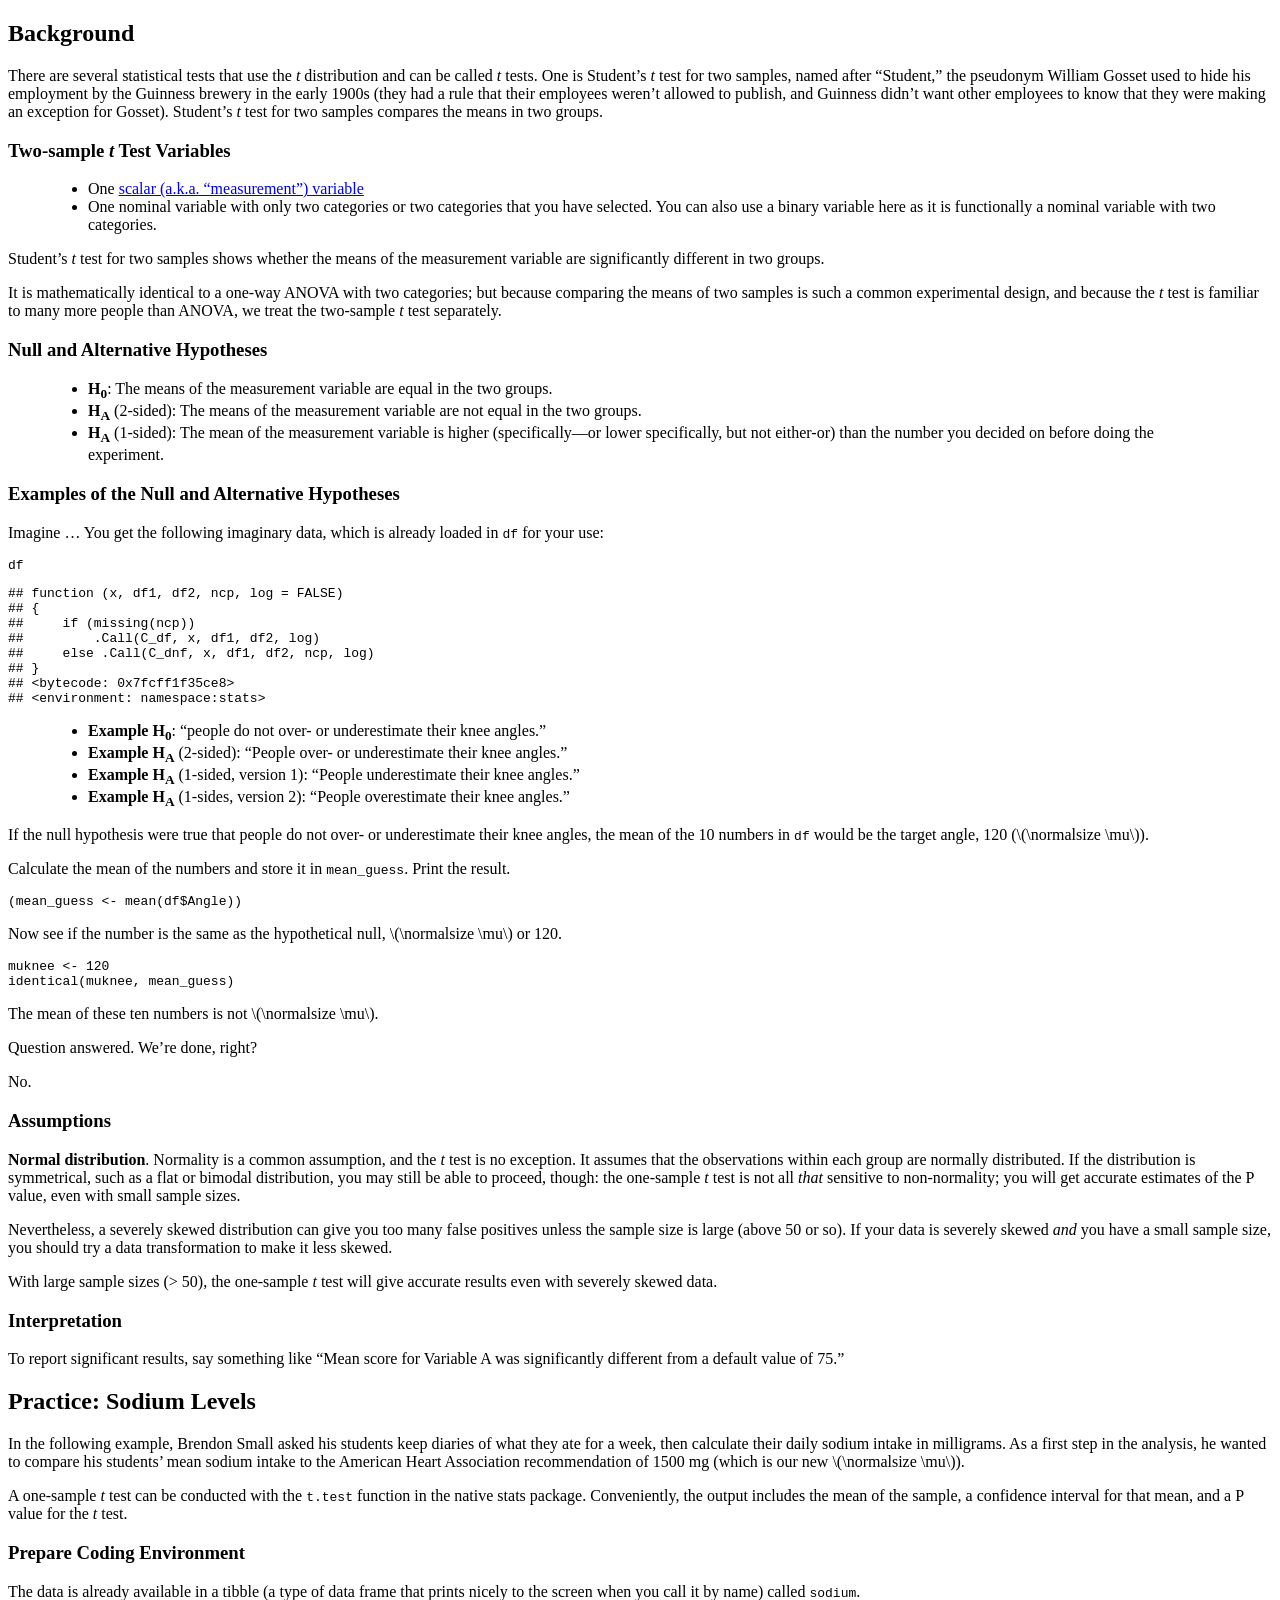
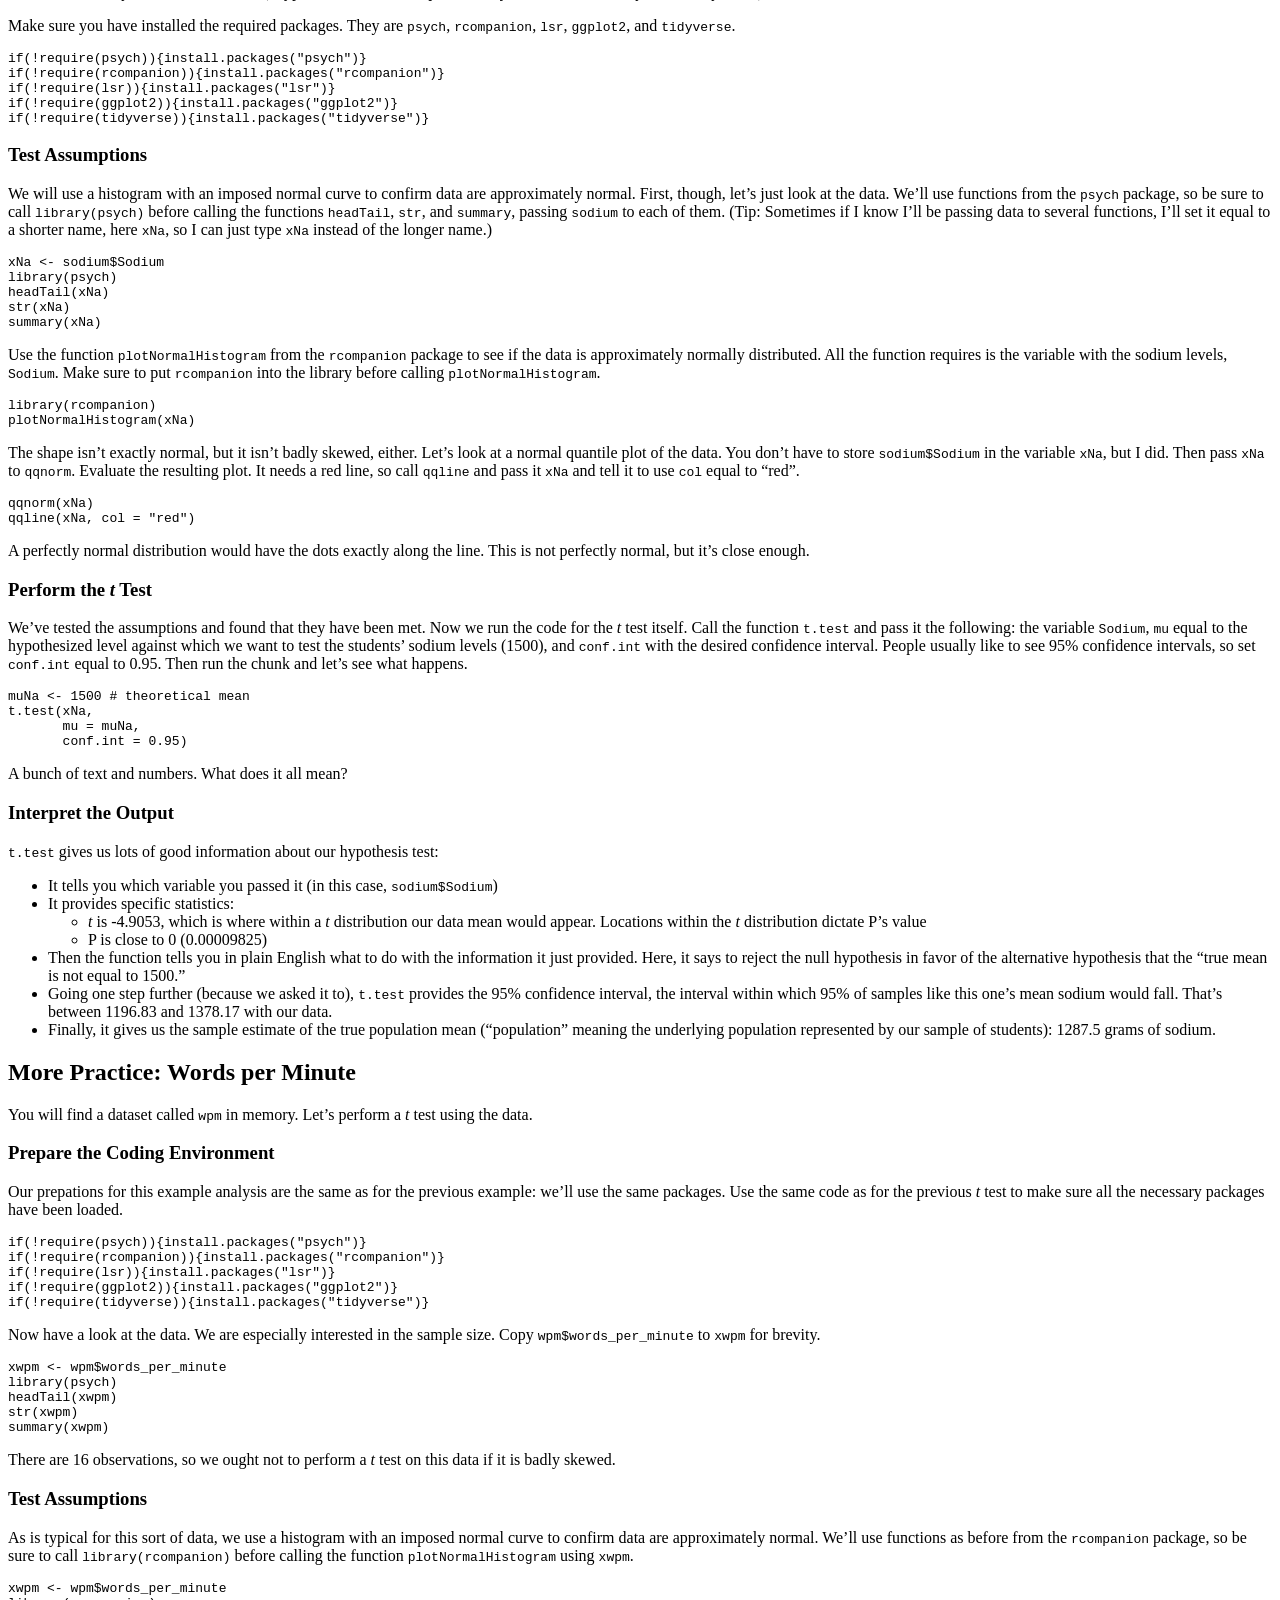
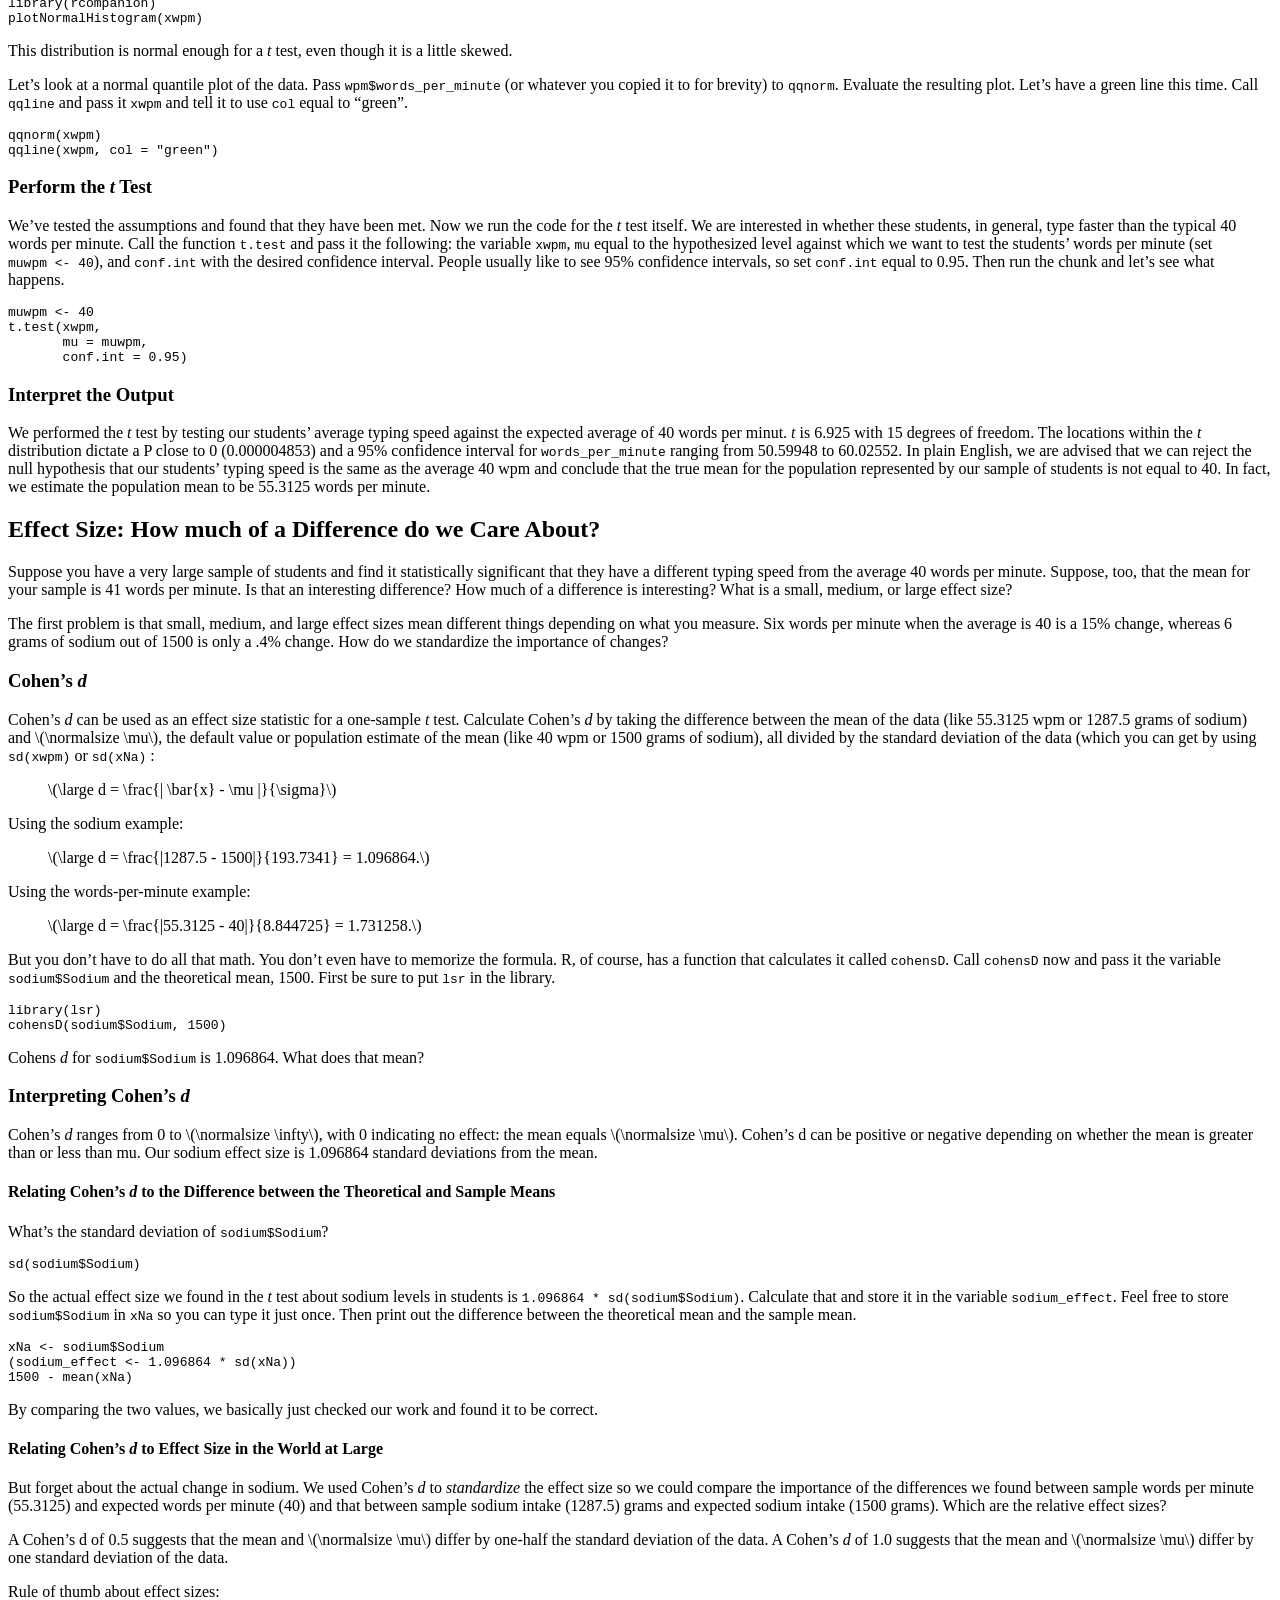
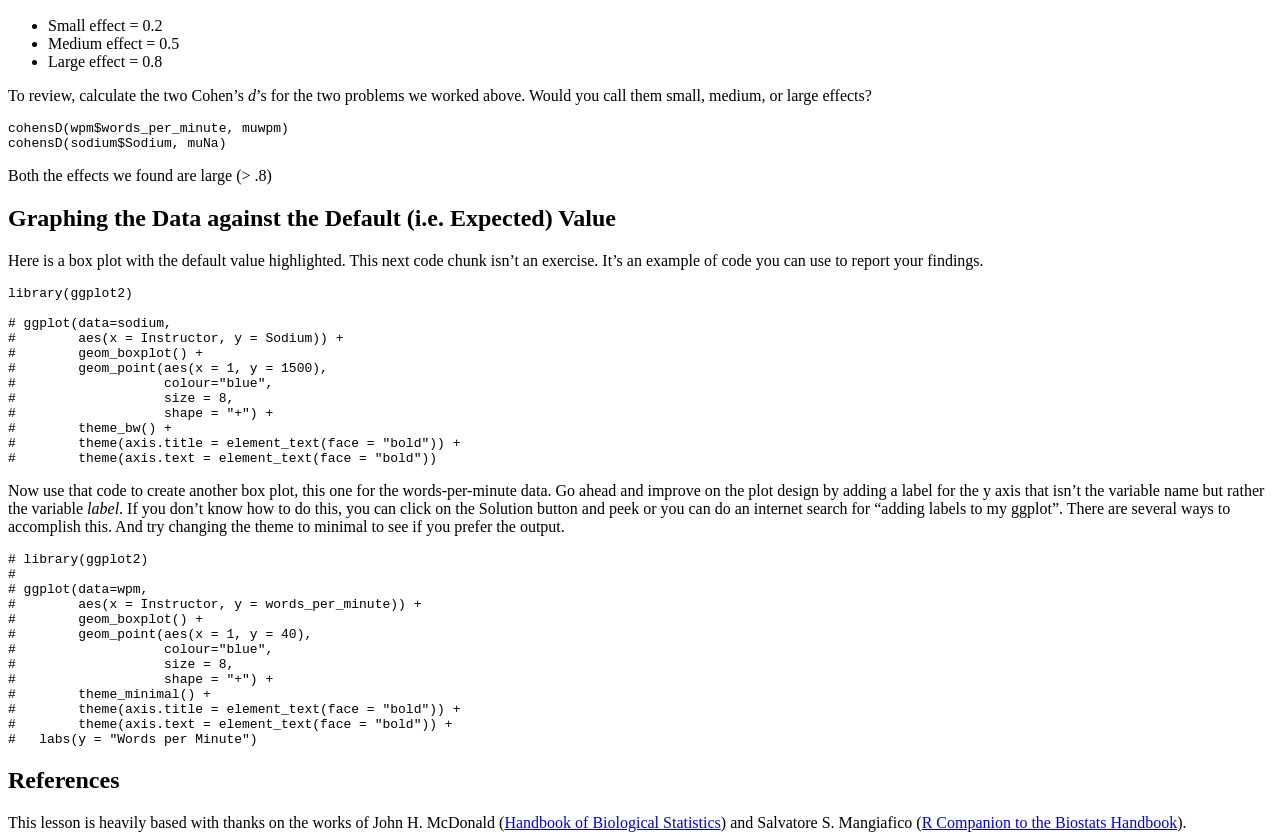
==== Lessons/two-sample-t-test.html @ 2b359668 "Add files via upload Snapshot as of 2019-10-01" ====
<!DOCTYPE html>

<html xmlns="http://www.w3.org/1999/xhtml">

<head>

<meta charset="utf-8">
<meta http-equiv="Content-Type" content="text/html; charset=utf-8" />
<meta name="generator" content="pandoc" />



<meta name="progressive" content="false" />
<meta name="allow-skip" content="false" />

<title>Two-Sample t Test</title>


<!-- highlightjs -->
<style type="text/css">code{white-space: pre;}</style>
<style type="text/css">
  pre:not([class]) {
    background-color: white;
  }
</style>
<script type="text/javascript">
if (window.hljs && document.readyState && document.readyState === "complete") {
   window.setTimeout(function() {
      hljs.initHighlighting();
   }, 0);
}
</script>



</head>

<body>



<div class="pageContent band">
<div class="bandContent page">

<div class="topics">

<div id="section-background" class="section level2">
<h2>Background</h2>
<p>There are several statistical tests that use the <em>t</em> distribution and can be called <em>t</em> tests. One is Student’s <em>t</em> test for two samples, named after “Student,” the pseudonym William Gosset used to hide his employment by the Guinness brewery in the early 1900s (they had a rule that their employees weren’t allowed to publish, and Guinness didn’t want other employees to know that they were making an exception for Gosset). Student’s <em>t</em> test for two samples compares the means in two groups.</p>

<div id="htmlwidget-868b4225c9f80cd45cb2" style="width:100%;height:auto;", class = "quiz html-widget">
<div class="panel panel-default">
<div class="panel-body quizArea">
</div>
</div>
</div>

<script type="application/json" data-for="htmlwidget-868b4225c9f80cd45cb2">{"x":{"question":"What might have been one of Student&#39;s favorite pasttimes?","answers":[{"option":"Drinking beer","correct":true,"message":null},{"option":"Working as a hairdresser","correct":false,"message":null},{"option":"Flying to Jupiter&#39;s moons","correct":false,"message":null},{"option":"Going to school full time","correct":false,"message":null}],"label":"aa","skipStartButton":true,"perQuestionResponseAnswers":true,"perQuestionResponseMessaging":true,"preventUnanswered":true,"displayQuestionCount":false,"displayQuestionNumber":false,"disableRanking":true,"nextQuestionText":"","checkAnswerText":"Submit Answer","allowRetry":false,"randomSortAnswers":false,"json":{"info":{"name":"","main":""},"questions":[{"q":"What might have been one of Student&#39;s favorite pasttimes?","a":[{"option":"Drinking beer","correct":true,"message":null},{"option":"Working as a hairdresser","correct":false,"message":null},{"option":"Flying to Jupiter&#39;s moons","correct":false,"message":null},{"option":"Going to school full time","correct":false,"message":null}],"correct":"Correct!","incorrect":"Incorrect."}]}},"evals":[],"jsHooks":[]}</script>
<div id="section-two-sample-t-test-variables" class="section level3">
<h3>Two-sample <em>t</em> Test Variables</h3>
<blockquote>
<ul>
<li>One <a href="http://www.biostathandbook.com/variabletypes.html#nominal">scalar (a.k.a. “measurement”) variable</a><br />
</li>
<li>One nominal variable with only two categories or two categories that you have selected. You can also use a binary variable here as it is functionally a nominal variable with two categories.</li>
</ul>
</blockquote>
<p>Student’s <em>t</em> test for two samples shows whether the means of the measurement variable are significantly different in two groups.</p>
<p>It is mathematically identical to a one-way ANOVA with two categories; but because comparing the means of two samples is such a common experimental design, and because the <em>t</em> test is familiar to many more people than ANOVA, we treat the two-sample <em>t</em> test separately.</p>

<div id="htmlwidget-382583c0ff9b316c74a6" style="width:100%;height:auto;", class = "quiz html-widget">
<div class="panel panel-default">
<div class="panel-body quizArea">
</div>
</div>
</div>

<script type="application/json" data-for="htmlwidget-382583c0ff9b316c74a6">{"x":{"question":"What other test does the two-sample <em>t<\/em> test NOT resemble?","answers":[{"option":"a one-sample <em>t<\/em> test","correct":false,"message":null},{"option":"a one-way ANOVA with only two categories","correct":false,"message":null},{"option":"a paired <em>t<\/em> test","correct":false,"message":null},{"option":"a linear regression model","correct":false,"message":null}],"label":"a","skipStartButton":true,"perQuestionResponseAnswers":true,"perQuestionResponseMessaging":true,"preventUnanswered":true,"displayQuestionCount":false,"displayQuestionNumber":false,"disableRanking":true,"nextQuestionText":"","checkAnswerText":"Submit Answer","allowRetry":false,"randomSortAnswers":false,"json":{"info":{"name":"","main":""},"questions":[{"q":"What other test does the two-sample <em>t<\/em> test NOT resemble?","a":[{"option":"a one-sample <em>t<\/em> test","correct":false,"message":null},{"option":"a one-way ANOVA with only two categories","correct":false,"message":null},{"option":"a paired <em>t<\/em> test","correct":false,"message":null},{"option":"a linear regression model","correct":false,"message":null}],"correct":"Correct!","incorrect":"Incorrect."}]}},"evals":[],"jsHooks":[]}</script>
</div>
<div id="section-null-and-alternative-hypotheses" class="section level3">
<h3>Null and Alternative Hypotheses</h3>
<blockquote>
<ul>
<li><strong>H<sub>0</sub></strong>: The means of the measurement variable are equal in the two groups.<br />
</li>
<li><strong>H<sub>A</sub></strong> (2-sided): The means of the measurement variable are not equal in the two groups.<br />
</li>
<li><strong>H<sub>A</sub></strong> (1-sided): The mean of the measurement variable is higher (specifically—or lower specifically, but not either-or) than the number you decided on before doing the experiment.</li>
</ul>
</blockquote>

<div id="htmlwidget-bdedb010458cb3f368ca" style="width:100%;height:auto;", class = "quiz html-widget">
<div class="panel panel-default">
<div class="panel-body quizArea">
</div>
</div>
</div>

<script type="application/json" data-for="htmlwidget-bdedb010458cb3f368ca">{"x":{"question":"What is NOT an example of a 1-sided null hypothesis?","answers":[{"option":"It usually takes less than one hour to make pie dough","correct":false,"message":null},{"option":"The average monthly electric bill in Philadelphia, PA is $92","correct":true,"message":null},{"option":"The average monthly electric bill in Philadelphia, PA is less than $100","correct":false,"message":null},{"option":"The average monthly electric bill in Philadelphia, PA is more than $100","correct":false,"message":null}],"label":"bb","skipStartButton":true,"perQuestionResponseAnswers":true,"perQuestionResponseMessaging":true,"preventUnanswered":true,"displayQuestionCount":false,"displayQuestionNumber":false,"disableRanking":true,"nextQuestionText":"","checkAnswerText":"Submit Answer","allowRetry":false,"randomSortAnswers":false,"json":{"info":{"name":"","main":""},"questions":[{"q":"What is NOT an example of a 1-sided null hypothesis?","a":[{"option":"It usually takes less than one hour to make pie dough","correct":false,"message":null},{"option":"The average monthly electric bill in Philadelphia, PA is $92","correct":true,"message":null},{"option":"The average monthly electric bill in Philadelphia, PA is less than $100","correct":false,"message":null},{"option":"The average monthly electric bill in Philadelphia, PA is more than $100","correct":false,"message":null}],"correct":"Correct!","incorrect":"Incorrect."}]}},"evals":[],"jsHooks":[]}</script>
</div>
<div id="section-examples-of-the-null-and-alternative-hypotheses" class="section level3">
<h3>Examples of the Null and Alternative Hypotheses</h3>
<p>Imagine … You get the following imaginary data, which is already loaded in <code>df</code> for your use:</p>
<pre class="r"><code>df</code></pre>
<pre><code>## function (x, df1, df2, ncp, log = FALSE) 
## {
##     if (missing(ncp)) 
##         .Call(C_df, x, df1, df2, log)
##     else .Call(C_dnf, x, df1, df2, ncp, log)
## }
## &lt;bytecode: 0x7fcff1f35ce8&gt;
## &lt;environment: namespace:stats&gt;</code></pre>
<blockquote>
<ul>
<li><strong>Example H<sub>0</sub></strong>: “people do not over- or underestimate their knee angles.”<br />
</li>
<li><strong>Example H<sub>A</sub></strong> (2-sided): “People over- or underestimate their knee angles.”<br />
</li>
<li><strong>Example H<sub>A</sub></strong> (1-sided, version 1): “People underestimate their knee angles.”<br />
</li>
<li><strong>Example H<sub>A</sub></strong> (1-sides, version 2): “People overestimate their knee angles.”</li>
</ul>
</blockquote>
<p>If the null hypothesis were true that people do not over- or underestimate their knee angles, the mean of the 10 numbers in <code>df</code> would be the target angle, 120 (<span class="math inline">\(\normalsize \mu\)</span>).</p>
<p>Calculate the mean of the numbers and store it in <code>mean_guess</code>. Print the result.</p>
<div class="tutorial-exercise" data-label="ag" data-caption="Code" data-completion="1" data-diagnostics="1" data-startover="1" data-lines="0">
<script type="application/json" data-opts-chunk="1">{"fig.width":6.5,"fig.height":4,"fig.retina":2,"fig.align":"default","fig.keep":"high","fig.show":"asis","out.width":624,"warning":true,"error":false,"message":true,"exercise.df_print":"paged","exercise.checker":"NULL"}</script>
</div>
<div class="tutorial-exercise-support" data-label="ag-solution" data-caption="Code" data-completion="1" data-diagnostics="1" data-startover="1" data-lines="0">
<pre class="text"><code>(mean_guess &lt;- mean(df$Angle))</code></pre>
</div>
<p>Now see if the number is the same as the hypothetical null, <span class="math inline">\(\normalsize \mu\)</span> or 120.</p>
<div class="tutorial-exercise" data-label="b" data-caption="Code" data-completion="1" data-diagnostics="1" data-startover="1" data-lines="0">
<script type="application/json" data-opts-chunk="1">{"fig.width":6.5,"fig.height":4,"fig.retina":2,"fig.align":"default","fig.keep":"high","fig.show":"asis","out.width":624,"warning":true,"error":false,"message":true,"exercise.df_print":"paged","exercise.checker":"NULL"}</script>
</div>
<div class="tutorial-exercise-support" data-label="b-solution" data-caption="Code" data-completion="1" data-diagnostics="1" data-startover="1" data-lines="0">
<pre class="text"><code>muknee &lt;- 120
identical(muknee, mean_guess)</code></pre>
</div>
<p>The mean of these ten numbers is not <span class="math inline">\(\normalsize \mu\)</span>.</p>
<p>Question answered. We’re done, right?</p>
<p>No.</p>

<div id="htmlwidget-abfb064b89015b3e4102" style="width:100%;height:auto;", class = "quiz html-widget">
<div class="panel panel-default">
<div class="panel-body quizArea">
</div>
</div>
</div>

<script type="application/json" data-for="htmlwidget-abfb064b89015b3e4102">{"x":{"question":"Why not?","answers":[{"option":"We don&#39;t have a big enough sample","correct":false,"message":null},{"option":"We don&#39;t know how likely it is that we got this result--or would get a more extreme result--by chance","correct":true,"message":null},{"option":"We need to repeat the experiment many times over","correct":false,"message":null},{"option":"It&#39;s too much fun doing stats to be happy when anything is that simple","correct":false,"message":null}],"label":"c","skipStartButton":true,"perQuestionResponseAnswers":true,"perQuestionResponseMessaging":true,"preventUnanswered":true,"displayQuestionCount":false,"displayQuestionNumber":false,"disableRanking":true,"nextQuestionText":"","checkAnswerText":"Submit Answer","allowRetry":false,"randomSortAnswers":false,"json":{"info":{"name":"","main":""},"questions":[{"q":"Why not?","a":[{"option":"We don&#39;t have a big enough sample","correct":false,"message":null},{"option":"We don&#39;t know how likely it is that we got this result--or would get a more extreme result--by chance","correct":true,"message":null},{"option":"We need to repeat the experiment many times over","correct":false,"message":null},{"option":"It&#39;s too much fun doing stats to be happy when anything is that simple","correct":false,"message":null}],"correct":"Correct!","incorrect":"Incorrect."}]}},"evals":[],"jsHooks":[]}</script>
</div>
<div id="section-assumptions" class="section level3">
<h3>Assumptions</h3>
<p><strong>Normal distribution</strong>. Normality is a common assumption, and the <em>t</em> test is no exception. It assumes that the observations within each group are normally distributed. If the distribution is symmetrical, such as a flat or bimodal distribution, you may still be able to proceed, though: the one-sample <em>t</em> test is not all <em>that</em> sensitive to non-normality; you will get accurate estimates of the P value, even with small sample sizes.</p>
<p>Nevertheless, a severely skewed distribution can give you too many false positives unless the sample size is large (above 50 or so). If your data is severely skewed <em>and</em> you have a small sample size, you should try a data transformation to make it less skewed.</p>
<p>With large sample sizes (&gt; 50), the one-sample <em>t</em> test will give accurate results even with severely skewed data.</p>

<div id="htmlwidget-2b6eff6435a15f60f06a" style="width:100%;height:auto;", class = "quiz html-widget">
<div class="panel panel-default">
<div class="panel-body quizArea">
</div>
</div>
</div>

<script type="application/json" data-for="htmlwidget-2b6eff6435a15f60f06a">{"x":{"question":"Which situation will not result in reliable results of a one-sample <em>t<\/em> test?","answers":[{"option":"large sample size","correct":false,"message":null},{"option":"skewed data","correct":false,"message":null},{"option":"small sample size","correct":false,"message":null},{"option":"skewed data and a small sample size","correct":true,"message":null}],"label":"d","skipStartButton":true,"perQuestionResponseAnswers":true,"perQuestionResponseMessaging":true,"preventUnanswered":true,"displayQuestionCount":false,"displayQuestionNumber":false,"disableRanking":true,"nextQuestionText":"","checkAnswerText":"Submit Answer","allowRetry":false,"randomSortAnswers":false,"json":{"info":{"name":"","main":""},"questions":[{"q":"Which situation will not result in reliable results of a one-sample <em>t<\/em> test?","a":[{"option":"large sample size","correct":false,"message":null},{"option":"skewed data","correct":false,"message":null},{"option":"small sample size","correct":false,"message":null},{"option":"skewed data and a small sample size","correct":true,"message":null}],"correct":"Correct!","incorrect":"Incorrect."}]}},"evals":[],"jsHooks":[]}</script>
</div>
<div id="section-interpretation" class="section level3">
<h3>Interpretation</h3>
<p>To report significant results, say something like “Mean score for Variable A was significantly different from a default value of 75.”</p>
</div>
</div>
<div id="section-practice-sodium-levels" class="section level2">
<h2>Practice: Sodium Levels</h2>
<p>In the following example, Brendon Small asked his students keep diaries of what they ate for a week, then calculate their daily sodium intake in milligrams. As a first step in the analysis, he wanted to compare his students’ mean sodium intake to the American Heart Association recommendation of 1500 mg (which is our new <span class="math inline">\(\normalsize \mu\)</span>).</p>
<p>A one-sample <em>t</em> test can be conducted with the <code>t.test</code> function in the native stats package. Conveniently, the output includes the mean of the sample, a confidence interval for that mean, and a P value for the <em>t</em> test.</p>
<div id="section-prepare-coding-environment" class="section level3">
<h3>Prepare Coding Environment</h3>
<p>The data is already available in a tibble (a type of data frame that prints nicely to the screen when you call it by name) called <code>sodium</code>.</p>
<p>Make sure you have installed the required packages. They are <code>psych</code>, <code>rcompanion</code>, <code>lsr</code>, <code>ggplot2</code>, and <code>tidyverse</code>.</p>
<div class="tutorial-exercise" data-label="e" data-caption="Code" data-completion="1" data-diagnostics="1" data-startover="1" data-lines="0">
<script type="application/json" data-opts-chunk="1">{"fig.width":6.5,"fig.height":4,"fig.retina":2,"fig.align":"default","fig.keep":"high","fig.show":"asis","out.width":624,"warning":true,"error":false,"message":true,"exercise.df_print":"paged","exercise.checker":"NULL"}</script>
</div>
<div class="tutorial-exercise-support" data-label="e-solution" data-caption="Code" data-completion="1" data-diagnostics="1" data-startover="1" data-lines="0">
<pre class="text"><code>if(!require(psych)){install.packages(&quot;psych&quot;)}
if(!require(rcompanion)){install.packages(&quot;rcompanion&quot;)}
if(!require(lsr)){install.packages(&quot;lsr&quot;)}
if(!require(ggplot2)){install.packages(&quot;ggplot2&quot;)}
if(!require(tidyverse)){install.packages(&quot;tidyverse&quot;)}</code></pre>
</div>
</div>
<div id="section-test-assumptions" class="section level3">
<h3>Test Assumptions</h3>
<p>We will use a histogram with an imposed normal curve to confirm data are approximately normal. First, though, let’s just look at the data. We’ll use functions from the <code>psych</code> package, so be sure to call <code>library(psych)</code> before calling the functions <code>headTail</code>, <code>str</code>, and <code>summary</code>, passing <code>sodium</code> to each of them. (Tip: Sometimes if I know I’ll be passing data to several functions, I’ll set it equal to a shorter name, here <code>xNa</code>, so I can just type <code>xNa</code> instead of the longer name.)</p>
<div class="tutorial-exercise" data-label="f" data-caption="Code" data-completion="1" data-diagnostics="1" data-startover="1" data-lines="0">
<script type="application/json" data-opts-chunk="1">{"fig.width":6.5,"fig.height":4,"fig.retina":2,"fig.align":"default","fig.keep":"high","fig.show":"asis","out.width":624,"warning":true,"error":false,"message":true,"exercise.df_print":"paged","exercise.checker":"NULL"}</script>
</div>
<div class="tutorial-exercise-support" data-label="f-solution" data-caption="Code" data-completion="1" data-diagnostics="1" data-startover="1" data-lines="0">
<pre class="text"><code>xNa &lt;- sodium$Sodium
library(psych)
headTail(xNa)
str(xNa)
summary(xNa)</code></pre>
</div>
<p>Use the function <code>plotNormalHistogram</code> from the <code>rcompanion</code> package to see if the data is approximately normally distributed. All the function requires is the variable with the sodium levels, <code>Sodium</code>. Make sure to put <code>rcompanion</code> into the library before calling <code>plotNormalHistogram</code>.</p>
<div class="tutorial-exercise" data-label="g" data-caption="Code" data-completion="1" data-diagnostics="1" data-startover="1" data-lines="0">
<script type="application/json" data-opts-chunk="1">{"fig.width":6.5,"fig.height":4,"fig.retina":2,"fig.align":"default","fig.keep":"high","fig.show":"asis","out.width":624,"warning":true,"error":false,"message":true,"exercise.df_print":"paged","exercise.checker":"NULL"}</script>
</div>
<div class="tutorial-exercise-support" data-label="g-solution" data-caption="Code" data-completion="1" data-diagnostics="1" data-startover="1" data-lines="0">
<pre class="text"><code>library(rcompanion)
plotNormalHistogram(xNa)</code></pre>
</div>
<p>The shape isn’t exactly normal, but it isn’t badly skewed, either. Let’s look at a normal quantile plot of the data. You don’t have to store <code>sodium$Sodium</code> in the variable <code>xNa</code>, but I did. Then pass <code>xNa</code> to <code>qqnorm</code>. Evaluate the resulting plot. It needs a red line, so call <code>qqline</code> and pass it <code>xNa</code> and tell it to use <code>col</code> equal to “red”.</p>
<div class="tutorial-exercise" data-label="h" data-caption="Code" data-completion="1" data-diagnostics="1" data-startover="1" data-lines="0">
<script type="application/json" data-opts-chunk="1">{"fig.width":6.5,"fig.height":4,"fig.retina":2,"fig.align":"default","fig.keep":"high","fig.show":"asis","out.width":624,"warning":true,"error":false,"message":true,"exercise.df_print":"paged","exercise.checker":"NULL"}</script>
</div>
<div class="tutorial-exercise-support" data-label="h-solution" data-caption="Code" data-completion="1" data-diagnostics="1" data-startover="1" data-lines="0">
<pre class="text"><code>qqnorm(xNa)
qqline(xNa, col = &quot;red&quot;)</code></pre>
</div>
<p>A perfectly normal distribution would have the dots exactly along the line. This is not perfectly normal, but it’s close enough.</p>
</div>
<div id="section-perform-the-t-test" class="section level3">
<h3>Perform the <em>t</em> Test</h3>
<p>We’ve tested the assumptions and found that they have been met. Now we run the code for the <em>t</em> test itself. Call the function <code>t.test</code> and pass it the following: the variable <code>Sodium</code>, <code>mu</code> equal to the hypothesized level against which we want to test the students’ sodium levels (1500), and <code>conf.int</code> with the desired confidence interval. People usually like to see 95% confidence intervals, so set <code>conf.int</code> equal to 0.95. Then run the chunk and let’s see what happens.</p>
<div class="tutorial-exercise" data-label="i" data-caption="Code" data-completion="1" data-diagnostics="1" data-startover="1" data-lines="0">
<script type="application/json" data-opts-chunk="1">{"fig.width":6.5,"fig.height":4,"fig.retina":2,"fig.align":"default","fig.keep":"high","fig.show":"asis","out.width":624,"warning":true,"error":false,"message":true,"exercise.df_print":"paged","exercise.checker":"NULL"}</script>
</div>
<div class="tutorial-exercise-support" data-label="i-solution" data-caption="Code" data-completion="1" data-diagnostics="1" data-startover="1" data-lines="0">
<pre class="text"><code>muNa &lt;- 1500 # theoretical mean
t.test(xNa,
       mu = muNa,
       conf.int = 0.95)</code></pre>
</div>
<p>A bunch of text and numbers. What does it all mean?</p>
</div>
<div id="section-interpret-the-output" class="section level3">
<h3>Interpret the Output</h3>
<p><code>t.test</code> gives us lots of good information about our hypothesis test:</p>
<ul>
<li>It tells you which variable you passed it (in this case, <code>sodium$Sodium</code>)<br />
</li>
<li>It provides specific statistics:
<ul>
<li><em>t</em> is -4.9053, which is where within a <em>t</em> distribution our data mean would appear. Locations within the <em>t</em> distribution dictate P’s value</li>
<li>P is close to 0 (0.00009825)<br />
</li>
</ul></li>
<li>Then the function tells you in plain English what to do with the information it just provided. Here, it says to reject the null hypothesis in favor of the alternative hypothesis that the “true mean is not equal to 1500.”<br />
</li>
<li>Going one step further (because we asked it to), <code>t.test</code> provides the 95% confidence interval, the interval within which 95% of samples like this one’s mean sodium would fall. That’s between 1196.83 and 1378.17 with our data.<br />
</li>
<li>Finally, it gives us the sample estimate of the true population mean (“population” meaning the underlying population represented by our sample of students): 1287.5 grams of sodium.</li>
</ul>
</div>
</div>
<div id="section-more-practice-words-per-minute" class="section level2">
<h2>More Practice: Words per Minute</h2>
<p>You will find a dataset called <code>wpm</code> in memory. Let’s perform a <em>t</em> test using the data.</p>
<div id="section-prepare-the-coding-environment" class="section level3">
<h3>Prepare the Coding Environment</h3>
<p>Our prepations for this example analysis are the same as for the previous example: we’ll use the same packages. Use the same code as for the previous <em>t</em> test to make sure all the necessary packages have been loaded.</p>
<div class="tutorial-exercise" data-label="j" data-caption="Code" data-completion="1" data-diagnostics="1" data-startover="1" data-lines="0">
<script type="application/json" data-opts-chunk="1">{"fig.width":6.5,"fig.height":4,"fig.retina":2,"fig.align":"default","fig.keep":"high","fig.show":"asis","out.width":624,"warning":true,"error":false,"message":true,"exercise.df_print":"paged","exercise.checker":"NULL"}</script>
</div>
<div class="tutorial-exercise-support" data-label="j-solution" data-caption="Code" data-completion="1" data-diagnostics="1" data-startover="1" data-lines="0">
<pre class="text"><code>if(!require(psych)){install.packages(&quot;psych&quot;)}
if(!require(rcompanion)){install.packages(&quot;rcompanion&quot;)}
if(!require(lsr)){install.packages(&quot;lsr&quot;)}
if(!require(ggplot2)){install.packages(&quot;ggplot2&quot;)}
if(!require(tidyverse)){install.packages(&quot;tidyverse&quot;)}</code></pre>
</div>
<p>Now have a look at the data. We are especially interested in the sample size. Copy <code>wpm$words_per_minute</code> to <code>xwpm</code> for brevity.</p>
<div class="tutorial-exercise" data-label="k" data-caption="Code" data-completion="1" data-diagnostics="1" data-startover="1" data-lines="0">
<script type="application/json" data-opts-chunk="1">{"fig.width":6.5,"fig.height":4,"fig.retina":2,"fig.align":"default","fig.keep":"high","fig.show":"asis","out.width":624,"warning":true,"error":false,"message":true,"exercise.df_print":"paged","exercise.checker":"NULL"}</script>
</div>
<div class="tutorial-exercise-support" data-label="k-solution" data-caption="Code" data-completion="1" data-diagnostics="1" data-startover="1" data-lines="0">
<pre class="text"><code>xwpm &lt;- wpm$words_per_minute
library(psych)
headTail(xwpm)
str(xwpm)
summary(xwpm)</code></pre>
</div>
<p>There are 16 observations, so we ought not to perform a <em>t</em> test on this data if it is badly skewed.</p>
</div>
<div id="section-test-assumptions-1" class="section level3">
<h3>Test Assumptions</h3>
<p>As is typical for this sort of data, we use a histogram with an imposed normal curve to confirm data are approximately normal. We’ll use functions as before from the <code>rcompanion</code> package, so be sure to call <code>library(rcompanion)</code> before calling the function <code>plotNormalHistogram</code> using <code>xwpm</code>.</p>
<div class="tutorial-exercise" data-label="l" data-caption="Code" data-completion="1" data-diagnostics="1" data-startover="1" data-lines="0">
<script type="application/json" data-opts-chunk="1">{"fig.width":6.5,"fig.height":4,"fig.retina":2,"fig.align":"default","fig.keep":"high","fig.show":"asis","out.width":624,"warning":true,"error":false,"message":true,"exercise.df_print":"paged","exercise.checker":"NULL"}</script>
</div>
<div class="tutorial-exercise-support" data-label="l-solution" data-caption="Code" data-completion="1" data-diagnostics="1" data-startover="1" data-lines="0">
<pre class="text"><code>xwpm &lt;- wpm$words_per_minute
library(rcompanion)
plotNormalHistogram(xwpm)</code></pre>
</div>
<p>This distribution is normal enough for a <em>t</em> test, even though it is a little skewed.</p>
<p>Let’s look at a normal quantile plot of the data. Pass <code>wpm$words_per_minute</code> (or whatever you copied it to for brevity) to <code>qqnorm</code>. Evaluate the resulting plot. Let’s have a green line this time. Call <code>qqline</code> and pass it <code>xwpm</code> and tell it to use <code>col</code> equal to “green”.</p>
<div class="tutorial-exercise" data-label="m" data-caption="Code" data-completion="1" data-diagnostics="1" data-startover="1" data-lines="0">
<script type="application/json" data-opts-chunk="1">{"fig.width":6.5,"fig.height":4,"fig.retina":2,"fig.align":"default","fig.keep":"high","fig.show":"asis","out.width":624,"warning":true,"error":false,"message":true,"exercise.df_print":"paged","exercise.checker":"NULL"}</script>
</div>
<div class="tutorial-exercise-support" data-label="m-solution" data-caption="Code" data-completion="1" data-diagnostics="1" data-startover="1" data-lines="0">
<pre class="text"><code>qqnorm(xwpm)
qqline(xwpm, col = &quot;green&quot;)</code></pre>
</div>
</div>
<div id="section-perform-the-t-test-1" class="section level3">
<h3>Perform the <em>t</em> Test</h3>
<p>We’ve tested the assumptions and found that they have been met. Now we run the code for the <em>t</em> test itself. We are interested in whether these students, in general, type faster than the typical 40 words per minute. Call the function <code>t.test</code> and pass it the following: the variable <code>xwpm</code>, <code>mu</code> equal to the hypothesized level against which we want to test the students’ words per minute (set <code>muwpm &lt;- 40</code>), and <code>conf.int</code> with the desired confidence interval. People usually like to see 95% confidence intervals, so set <code>conf.int</code> equal to 0.95. Then run the chunk and let’s see what happens.</p>
<div class="tutorial-exercise" data-label="n" data-caption="Code" data-completion="1" data-diagnostics="1" data-startover="1" data-lines="0">
<script type="application/json" data-opts-chunk="1">{"fig.width":6.5,"fig.height":4,"fig.retina":2,"fig.align":"default","fig.keep":"high","fig.show":"asis","out.width":624,"warning":true,"error":false,"message":true,"exercise.df_print":"paged","exercise.checker":"NULL"}</script>
</div>
<div class="tutorial-exercise-support" data-label="n-solution" data-caption="Code" data-completion="1" data-diagnostics="1" data-startover="1" data-lines="0">
<pre class="text"><code>muwpm &lt;- 40
t.test(xwpm,
       mu = muwpm,
       conf.int = 0.95)</code></pre>
</div>
</div>
<div id="section-interpret-the-output-1" class="section level3">
<h3>Interpret the Output</h3>
<p>We performed the <em>t</em> test by testing our students’ average typing speed against the expected average of 40 words per minut. <em>t</em> is 6.925 with 15 degrees of freedom. The locations within the <em>t</em> distribution dictate a P close to 0 (0.000004853) and a 95% confidence interval for <code>words_per_minute</code> ranging from 50.59948 to 60.02552. In plain English, we are advised that we can reject the null hypothesis that our students’ typing speed is the same as the average 40 wpm and conclude that the true mean for the population represented by our sample of students is not equal to 40. In fact, we estimate the population mean to be 55.3125 words per minute.</p>
</div>
</div>
<div id="section-effect-size-how-much-of-a-difference-do-we-care-about" class="section level2">
<h2>Effect Size: How much of a Difference do we Care About?</h2>
<p>Suppose you have a very large sample of students and find it statistically significant that they have a different typing speed from the average 40 words per minute. Suppose, too, that the mean for your sample is 41 words per minute. Is that an interesting difference? How much of a difference is interesting? What is a small, medium, or large effect size?</p>
<p>The first problem is that small, medium, and large effect sizes mean different things depending on what you measure. Six words per minute when the average is 40 is a 15% change, whereas 6 grams of sodium out of 1500 is only a .4% change. How do we standardize the importance of changes?</p>
<div id="section-cohens-d" class="section level3">
<h3>Cohen’s <em>d</em></h3>
<p>Cohen’s <em>d</em> can be used as an effect size statistic for a one-sample <em>t</em> test. Calculate Cohen’s <em>d</em> by taking the difference between the mean of the data (like 55.3125 wpm or 1287.5 grams of sodium) and <span class="math inline">\(\normalsize \mu\)</span>, the default value or population estimate of the mean (like 40 wpm or 1500 grams of sodium), all divided by the standard deviation of the data (which you can get by using <code>sd(xwpm)</code> or <code>sd(xNa)</code> :</p>
<blockquote>
<p><span class="math inline">\(\large d = \frac{| \bar{x} - \mu |}{\sigma}\)</span></p>
</blockquote>
<p>Using the sodium example:</p>
<blockquote>
<p><span class="math inline">\(\large d = \frac{|1287.5 - 1500|}{193.7341} = 1.096864.\)</span></p>
</blockquote>
<p>Using the words-per-minute example:</p>
<blockquote>
<p><span class="math inline">\(\large d = \frac{|55.3125 - 40|}{8.844725} = 1.731258.\)</span></p>
</blockquote>
<p>But you don’t have to do all that math. You don’t even have to memorize the formula. R, of course, has a function that calculates it called <code>cohensD</code>. Call <code>cohensD</code> now and pass it the variable <code>sodium$Sodium</code> and the theoretical mean, 1500. First be sure to put <code>lsr</code> in the library.</p>
<div class="tutorial-exercise" data-label="o" data-caption="Code" data-completion="1" data-diagnostics="1" data-startover="1" data-lines="0">
<script type="application/json" data-opts-chunk="1">{"fig.width":6.5,"fig.height":4,"fig.retina":2,"fig.align":"default","fig.keep":"high","fig.show":"asis","out.width":624,"warning":true,"error":false,"message":true,"exercise.df_print":"paged","exercise.checker":"NULL"}</script>
</div>
<div class="tutorial-exercise-support" data-label="o-solution" data-caption="Code" data-completion="1" data-diagnostics="1" data-startover="1" data-lines="0">
<pre class="text"><code>library(lsr)
cohensD(sodium$Sodium, 1500)</code></pre>
</div>
<p>Cohens <em>d</em> for <code>sodium$Sodium</code> is 1.096864. What does that mean?</p>
</div>
<div id="section-interpreting-cohens-d" class="section level3">
<h3>Interpreting Cohen’s <em>d</em></h3>
<p>Cohen’s <em>d</em> ranges from 0 to <span class="math inline">\(\normalsize \infty\)</span>, with 0 indicating no effect: the mean equals <span class="math inline">\(\normalsize \mu\)</span>. Cohen’s d can be positive or negative depending on whether the mean is greater than or less than mu. Our sodium effect size is 1.096864 standard deviations from the mean.</p>
<div id="section-relating-cohens-d-to-the-difference-between-the-theoretical-and-sample-means" class="section level4">
<h4>Relating Cohen’s <em>d</em> to the Difference between the Theoretical and Sample Means</h4>
<p>What’s the standard deviation of <code>sodium$Sodium</code>?</p>
<div class="tutorial-exercise" data-label="p" data-caption="Code" data-completion="1" data-diagnostics="1" data-startover="1" data-lines="0">
<script type="application/json" data-opts-chunk="1">{"fig.width":6.5,"fig.height":4,"fig.retina":2,"fig.align":"default","fig.keep":"high","fig.show":"asis","out.width":624,"warning":true,"error":false,"message":true,"exercise.df_print":"paged","exercise.checker":"NULL"}</script>
</div>
<div class="tutorial-exercise-support" data-label="p-solution" data-caption="Code" data-completion="1" data-diagnostics="1" data-startover="1" data-lines="0">
<pre class="text"><code>sd(sodium$Sodium)</code></pre>
</div>
<p>So the actual effect size we found in the <em>t</em> test about sodium levels in students is <code>1.096864 * sd(sodium$Sodium)</code>. Calculate that and store it in the variable <code>sodium_effect</code>. Feel free to store <code>sodium$Sodium</code> in <code>xNa</code> so you can type it just once. Then print out the difference between the theoretical mean and the sample mean.</p>
<div class="tutorial-exercise" data-label="q" data-caption="Code" data-completion="1" data-diagnostics="1" data-startover="1" data-lines="0">
<script type="application/json" data-opts-chunk="1">{"fig.width":6.5,"fig.height":4,"fig.retina":2,"fig.align":"default","fig.keep":"high","fig.show":"asis","out.width":624,"warning":true,"error":false,"message":true,"exercise.df_print":"paged","exercise.checker":"NULL"}</script>
</div>
<div class="tutorial-exercise-support" data-label="q-solution" data-caption="Code" data-completion="1" data-diagnostics="1" data-startover="1" data-lines="0">
<pre class="text"><code>xNa &lt;- sodium$Sodium
(sodium_effect &lt;- 1.096864 * sd(xNa))
1500 - mean(xNa)</code></pre>
</div>
<p>By comparing the two values, we basically just checked our work and found it to be correct.</p>
</div>
<div id="section-relating-cohens-d-to-effect-size-in-the-world-at-large" class="section level4">
<h4>Relating Cohen’s <em>d</em> to Effect Size in the World at Large</h4>
<p>But forget about the actual change in sodium. We used Cohen’s <em>d</em> to <em>standardize</em> the effect size so we could compare the importance of the differences we found between sample words per minute (55.3125) and expected words per minute (40) and that between sample sodium intake (1287.5) grams and expected sodium intake (1500 grams). Which are the relative effect sizes?</p>
<p>A Cohen’s d of 0.5 suggests that the mean and <span class="math inline">\(\normalsize \mu\)</span> differ by one-half the standard deviation of the data. A Cohen’s <em>d</em> of 1.0 suggests that the mean and <span class="math inline">\(\normalsize \mu\)</span> differ by one standard deviation of the data.</p>
<p>Rule of thumb about effect sizes:</p>
<ul>
<li>Small effect = 0.2<br />
</li>
<li>Medium effect = 0.5<br />
</li>
<li>Large effect = 0.8</li>
</ul>
<p>To review, calculate the two Cohen’s <em>d</em>’s for the two problems we worked above. Would you call them small, medium, or large effects?</p>
<div class="tutorial-exercise" data-label="r" data-caption="Code" data-completion="1" data-diagnostics="1" data-startover="1" data-lines="0">
<script type="application/json" data-opts-chunk="1">{"fig.width":6.5,"fig.height":4,"fig.retina":2,"fig.align":"default","fig.keep":"high","fig.show":"asis","out.width":624,"warning":true,"error":false,"message":true,"exercise.df_print":"paged","exercise.checker":"NULL"}</script>
</div>
<div class="tutorial-exercise-support" data-label="r-solution" data-caption="Code" data-completion="1" data-diagnostics="1" data-startover="1" data-lines="0">
<pre class="text"><code>cohensD(wpm$words_per_minute, muwpm)
cohensD(sodium$Sodium, muNa)</code></pre>
</div>
<p>Both the effects we found are large (&gt; .8)</p>
</div>
</div>
</div>
<div id="section-graphing-the-data-against-the-default-i.e.expected-value" class="section level2">
<h2>Graphing the Data against the Default (i.e. Expected) Value</h2>
<p>Here is a box plot with the default value highlighted. This next code chunk isn’t an exercise. It’s an example of code you can use to report your findings.</p>
<pre class="r"><code>library(ggplot2)

# ggplot(data=sodium, 
#        aes(x = Instructor, y = Sodium)) +
#        geom_boxplot() +
#        geom_point(aes(x = 1, y = 1500), 
#                   colour=&quot;blue&quot;,
#                   size = 8,
#                   shape = &quot;+&quot;) +
#        theme_bw() +
#        theme(axis.title = element_text(face = &quot;bold&quot;)) +
#        theme(axis.text = element_text(face = &quot;bold&quot;))</code></pre>
<p>Now use that code to create another box plot, this one for the words-per-minute data. Go ahead and improve on the plot design by adding a label for the y axis that isn’t the variable name but rather the variable <em>label</em>. If you don’t know how to do this, you can click on the Solution button and peek or you can do an internet search for “adding labels to my ggplot”. There are several ways to accomplish this. And try changing the theme to minimal to see if you prefer the output.</p>
<div class="tutorial-exercise" data-label="t" data-caption="Code" data-completion="1" data-diagnostics="1" data-startover="1" data-lines="0">
<script type="application/json" data-opts-chunk="1">{"fig.width":6.5,"fig.height":4,"fig.retina":2,"fig.align":"default","fig.keep":"high","fig.show":"asis","out.width":624,"warning":true,"error":false,"message":true,"exercise.df_print":"paged","exercise.checker":"NULL"}</script>
</div>
<div class="tutorial-exercise-support" data-label="t-solution" data-caption="Code" data-completion="1" data-diagnostics="1" data-startover="1" data-lines="0">
<pre class="text"><code># library(ggplot2)
# 
# ggplot(data=wpm, 
#        aes(x = Instructor, y = words_per_minute)) +
#        geom_boxplot() +
#        geom_point(aes(x = 1, y = 40), 
#                   colour=&quot;blue&quot;,
#                   size = 8,
#                   shape = &quot;+&quot;) +
#        theme_minimal() +
#        theme(axis.title = element_text(face = &quot;bold&quot;)) +
#        theme(axis.text = element_text(face = &quot;bold&quot;)) +
#   labs(y = &quot;Words per Minute&quot;)</code></pre>
</div>
</div>
<div id="section-references" class="section level2">
<h2>References</h2>
This lesson is heavily based with thanks on the works of John H. McDonald (<a href="http://www.biostathandbook.com/chigof.html">Handbook of Biological Statistics</a>) and Salvatore S. Mangiafico (<a href="https://rcompanion.org/rcompanion/b_03.html">R Companion to the Biostats Handbook</a>). 
<script type="application/shiny-prerendered" data-context="server-start">
options(digits = 3, scipen = 9999)
if(!require(learnr)){install.packages("learnr")}
library(learnr)

</script>
 
<script type="application/shiny-prerendered" data-context="server">
learnr:::register_http_handlers(session, metadata = NULL)
</script>
 
<script type="application/shiny-prerendered" data-context="server">
`tutorial-exercise-ag-result` <- learnr:::setup_exercise_handler(reactive(req(input$`tutorial-exercise-ag-code-editor`)), session)
output$`tutorial-exercise-ag-output` <- renderUI({
  `tutorial-exercise-ag-result`()
})
</script>
 
<script type="application/shiny-prerendered" data-context="server">
`tutorial-exercise-b-result` <- learnr:::setup_exercise_handler(reactive(req(input$`tutorial-exercise-b-code-editor`)), session)
output$`tutorial-exercise-b-output` <- renderUI({
  `tutorial-exercise-b-result`()
})
</script>
 
<script type="application/shiny-prerendered" data-context="server">
`tutorial-exercise-e-result` <- learnr:::setup_exercise_handler(reactive(req(input$`tutorial-exercise-e-code-editor`)), session)
output$`tutorial-exercise-e-output` <- renderUI({
  `tutorial-exercise-e-result`()
})
</script>
 
<script type="application/shiny-prerendered" data-context="server">
`tutorial-exercise-f-result` <- learnr:::setup_exercise_handler(reactive(req(input$`tutorial-exercise-f-code-editor`)), session)
output$`tutorial-exercise-f-output` <- renderUI({
  `tutorial-exercise-f-result`()
})
</script>
 
<script type="application/shiny-prerendered" data-context="server">
`tutorial-exercise-g-result` <- learnr:::setup_exercise_handler(reactive(req(input$`tutorial-exercise-g-code-editor`)), session)
output$`tutorial-exercise-g-output` <- renderUI({
  `tutorial-exercise-g-result`()
})
</script>
 
<script type="application/shiny-prerendered" data-context="server">
`tutorial-exercise-h-result` <- learnr:::setup_exercise_handler(reactive(req(input$`tutorial-exercise-h-code-editor`)), session)
output$`tutorial-exercise-h-output` <- renderUI({
  `tutorial-exercise-h-result`()
})
</script>
 
<script type="application/shiny-prerendered" data-context="server">
`tutorial-exercise-i-result` <- learnr:::setup_exercise_handler(reactive(req(input$`tutorial-exercise-i-code-editor`)), session)
output$`tutorial-exercise-i-output` <- renderUI({
  `tutorial-exercise-i-result`()
})
</script>
 
<script type="application/shiny-prerendered" data-context="server">
`tutorial-exercise-j-result` <- learnr:::setup_exercise_handler(reactive(req(input$`tutorial-exercise-j-code-editor`)), session)
output$`tutorial-exercise-j-output` <- renderUI({
  `tutorial-exercise-j-result`()
})
</script>
 
<script type="application/shiny-prerendered" data-context="server">
`tutorial-exercise-k-result` <- learnr:::setup_exercise_handler(reactive(req(input$`tutorial-exercise-k-code-editor`)), session)
output$`tutorial-exercise-k-output` <- renderUI({
  `tutorial-exercise-k-result`()
})
</script>
 
<script type="application/shiny-prerendered" data-context="server">
`tutorial-exercise-l-result` <- learnr:::setup_exercise_handler(reactive(req(input$`tutorial-exercise-l-code-editor`)), session)
output$`tutorial-exercise-l-output` <- renderUI({
  `tutorial-exercise-l-result`()
})
</script>
 
<script type="application/shiny-prerendered" data-context="server">
`tutorial-exercise-m-result` <- learnr:::setup_exercise_handler(reactive(req(input$`tutorial-exercise-m-code-editor`)), session)
output$`tutorial-exercise-m-output` <- renderUI({
  `tutorial-exercise-m-result`()
})
</script>
 
<script type="application/shiny-prerendered" data-context="server">
`tutorial-exercise-n-result` <- learnr:::setup_exercise_handler(reactive(req(input$`tutorial-exercise-n-code-editor`)), session)
output$`tutorial-exercise-n-output` <- renderUI({
  `tutorial-exercise-n-result`()
})
</script>
 
<script type="application/shiny-prerendered" data-context="server">
`tutorial-exercise-o-result` <- learnr:::setup_exercise_handler(reactive(req(input$`tutorial-exercise-o-code-editor`)), session)
output$`tutorial-exercise-o-output` <- renderUI({
  `tutorial-exercise-o-result`()
})
</script>
 
<script type="application/shiny-prerendered" data-context="server">
`tutorial-exercise-p-result` <- learnr:::setup_exercise_handler(reactive(req(input$`tutorial-exercise-p-code-editor`)), session)
output$`tutorial-exercise-p-output` <- renderUI({
  `tutorial-exercise-p-result`()
})
</script>
 
<script type="application/shiny-prerendered" data-context="server">
`tutorial-exercise-q-result` <- learnr:::setup_exercise_handler(reactive(req(input$`tutorial-exercise-q-code-editor`)), session)
output$`tutorial-exercise-q-output` <- renderUI({
  `tutorial-exercise-q-result`()
})
</script>
 
<script type="application/shiny-prerendered" data-context="server">
`tutorial-exercise-r-result` <- learnr:::setup_exercise_handler(reactive(req(input$`tutorial-exercise-r-code-editor`)), session)
output$`tutorial-exercise-r-output` <- renderUI({
  `tutorial-exercise-r-result`()
})
</script>
 
<script type="application/shiny-prerendered" data-context="server">
`tutorial-exercise-t-result` <- learnr:::setup_exercise_handler(reactive(req(input$`tutorial-exercise-t-code-editor`)), session)
output$`tutorial-exercise-t-output` <- renderUI({
  `tutorial-exercise-t-result`()
})
</script>
 <!--html_preserve-->
<script type="application/shiny-prerendered" data-context="dependencies">
{"type":"list","attributes":{},"value":[{"type":"list","attributes":{"names":{"type":"character","attributes":{},"value":["name","version","src","meta","script","stylesheet","head","attachment","package","all_files","pkgVersion"]},"class":{"type":"character","attributes":{},"value":["html_dependency"]}},"value":[{"type":"character","attributes":{},"value":["jquery"]},{"type":"character","attributes":{},"value":["1.11.3"]},{"type":"list","attributes":{"names":{"type":"character","attributes":{},"value":["file"]}},"value":[{"type":"character","attributes":{},"value":["rmd/h/jquery"]}]},{"type":"NULL"},{"type":"character","attributes":{},"value":["jquery.min.js"]},{"type":"NULL"},{"type":"NULL"},{"type":"NULL"},{"type":"character","attributes":{},"value":["rmarkdown"]},{"type":"logical","attributes":{},"value":[true]},{"type":"character","attributes":{},"value":["1.15"]}]},{"type":"list","attributes":{"names":{"type":"character","attributes":{},"value":["name","version","src","meta","script","stylesheet","head","attachment","package","all_files","pkgVersion"]},"class":{"type":"character","attributes":{},"value":["html_dependency"]}},"value":[{"type":"character","attributes":{},"value":["bootstrap"]},{"type":"character","attributes":{},"value":["3.3.5"]},{"type":"list","attributes":{"names":{"type":"character","attributes":{},"value":["file"]}},"value":[{"type":"character","attributes":{},"value":["rmd/h/bootstrap"]}]},{"type":"list","attributes":{"names":{"type":"character","attributes":{},"value":["viewport"]}},"value":[{"type":"character","attributes":{},"value":["width=device-width, initial-scale=1"]}]},{"type":"character","attributes":{},"value":["js/bootstrap.min.js","shim/html5shiv.min.js","shim/respond.min.js"]},{"type":"character","attributes":{},"value":["css/cerulean.min.css"]},{"type":"NULL"},{"type":"NULL"},{"type":"character","attributes":{},"value":["rmarkdown"]},{"type":"logical","attributes":{},"value":[true]},{"type":"character","attributes":{},"value":["1.15"]}]},{"type":"list","attributes":{"names":{"type":"character","attributes":{},"value":["name","version","src","meta","script","stylesheet","head","attachment","package","all_files","pkgVersion"]},"class":{"type":"character","attributes":{},"value":["html_dependency"]}},"value":[{"type":"character","attributes":{},"value":["pagedtable"]},{"type":"character","attributes":{},"value":["1.1"]},{"type":"list","attributes":{"names":{"type":"character","attributes":{},"value":["file"]}},"value":[{"type":"character","attributes":{},"value":["rmd/h/pagedtable-1.1"]}]},{"type":"NULL"},{"type":"character","attributes":{},"value":["js/pagedtable.js"]},{"type":"character","attributes":{},"value":["css/pagedtable.css"]},{"type":"NULL"},{"type":"NULL"},{"type":"character","attributes":{},"value":["rmarkdown"]},{"type":"logical","attributes":{},"value":[true]},{"type":"character","attributes":{},"value":["1.15"]}]},{"type":"list","attributes":{"names":{"type":"character","attributes":{},"value":["name","version","src","meta","script","stylesheet","head","attachment","package","all_files","pkgVersion"]},"class":{"type":"character","attributes":{},"value":["html_dependency"]}},"value":[{"type":"character","attributes":{},"value":["highlightjs"]},{"type":"character","attributes":{},"value":["9.12.0"]},{"type":"list","attributes":{"names":{"type":"character","attributes":{},"value":["file"]}},"value":[{"type":"character","attributes":{},"value":["rmd/h/highlightjs"]}]},{"type":"NULL"},{"type":"character","attributes":{},"value":["highlight.js"]},{"type":"character","attributes":{},"value":["textmate.css"]},{"type":"NULL"},{"type":"NULL"},{"type":"character","attributes":{},"value":["rmarkdown"]},{"type":"logical","attributes":{},"value":[true]},{"type":"character","attributes":{},"value":["1.15"]}]},{"type":"list","attributes":{"names":{"type":"character","attributes":{},"value":["name","version","src","meta","script","stylesheet","head","attachment","package","all_files","pkgVersion"]},"class":{"type":"character","attributes":{},"value":["html_dependency"]}},"value":[{"type":"character","attributes":{},"value":["tutorial"]},{"type":"character","attributes":{},"value":["0.9.2.1"]},{"type":"list","attributes":{"names":{"type":"character","attributes":{},"value":["file"]}},"value":[{"type":"character","attributes":{},"value":["lib/tutorial"]}]},{"type":"NULL"},{"type":"character","attributes":{},"value":["tutorial.js"]},{"type":"character","attributes":{},"value":["tutorial.css"]},{"type":"NULL"},{"type":"NULL"},{"type":"character","attributes":{},"value":["learnr"]},{"type":"logical","attributes":{},"value":[true]},{"type":"character","attributes":{},"value":["0.9.2.1"]}]},{"type":"list","attributes":{"names":{"type":"character","attributes":{},"value":["name","version","src","meta","script","stylesheet","head","attachment","package","all_files","pkgVersion"]},"class":{"type":"character","attributes":{},"value":["html_dependency"]}},"value":[{"type":"character","attributes":{},"value":["tutorial-autocompletion"]},{"type":"character","attributes":{},"value":["0.9.2.1"]},{"type":"list","attributes":{"names":{"type":"character","attributes":{},"value":["file"]}},"value":[{"type":"character","attributes":{},"value":["lib/tutorial"]}]},{"type":"NULL"},{"type":"character","attributes":{},"value":["tutorial-autocompletion.js"]},{"type":"NULL"},{"type":"NULL"},{"type":"NULL"},{"type":"character","attributes":{},"value":["learnr"]},{"type":"logical","attributes":{},"value":[true]},{"type":"character","attributes":{},"value":["0.9.2.1"]}]},{"type":"list","attributes":{"names":{"type":"character","attributes":{},"value":["name","version","src","meta","script","stylesheet","head","attachment","package","all_files","pkgVersion"]},"class":{"type":"character","attributes":{},"value":["html_dependency"]}},"value":[{"type":"character","attributes":{},"value":["tutorial-diagnostics"]},{"type":"character","attributes":{},"value":["0.9.2.1"]},{"type":"list","attributes":{"names":{"type":"character","attributes":{},"value":["file"]}},"value":[{"type":"character","attributes":{},"value":["lib/tutorial"]}]},{"type":"NULL"},{"type":"character","attributes":{},"value":["tutorial-diagnostics.js"]},{"type":"NULL"},{"type":"NULL"},{"type":"NULL"},{"type":"character","attributes":{},"value":["learnr"]},{"type":"logical","attributes":{},"value":[true]},{"type":"character","attributes":{},"value":["0.9.2.1"]}]},{"type":"list","attributes":{"names":{"type":"character","attributes":{},"value":["name","version","src","meta","script","stylesheet","head","attachment","package","all_files","pkgVersion"]},"class":{"type":"character","attributes":{},"value":["html_dependency"]}},"value":[{"type":"character","attributes":{},"value":["tutorial-format"]},{"type":"character","attributes":{},"value":["0.9.2.1"]},{"type":"list","attributes":{"names":{"type":"character","attributes":{},"value":["file"]}},"value":[{"type":"character","attributes":{},"value":["rmarkdown/templates/tutorial/resources"]}]},{"type":"NULL"},{"type":"character","attributes":{},"value":["tutorial-format.js"]},{"type":"character","attributes":{},"value":["tutorial-format.css","rstudio-theme.css"]},{"type":"NULL"},{"type":"NULL"},{"type":"character","attributes":{},"value":["learnr"]},{"type":"logical","attributes":{},"value":[true]},{"type":"character","attributes":{},"value":["0.9.2.1"]}]},{"type":"list","attributes":{"names":{"type":"character","attributes":{},"value":["name","version","src","meta","script","stylesheet","head","attachment","package","all_files","pkgVersion"]},"class":{"type":"character","attributes":{},"value":["html_dependency"]}},"value":[{"type":"character","attributes":{},"value":["jquery"]},{"type":"character","attributes":{},"value":["1.11.3"]},{"type":"list","attributes":{"names":{"type":"character","attributes":{},"value":["file"]}},"value":[{"type":"character","attributes":{},"value":["rmd/h/jquery"]}]},{"type":"NULL"},{"type":"character","attributes":{},"value":["jquery.min.js"]},{"type":"NULL"},{"type":"NULL"},{"type":"NULL"},{"type":"character","attributes":{},"value":["rmarkdown"]},{"type":"logical","attributes":{},"value":[true]},{"type":"character","attributes":{},"value":["1.15"]}]},{"type":"list","attributes":{"names":{"type":"character","attributes":{},"value":["name","version","src","meta","script","stylesheet","head","attachment","package","all_files","pkgVersion"]},"class":{"type":"character","attributes":{},"value":["html_dependency"]}},"value":[{"type":"character","attributes":{},"value":["font-awesome"]},{"type":"character","attributes":{},"value":["5.1.0"]},{"type":"list","attributes":{"names":{"type":"character","attributes":{},"value":["file"]}},"value":[{"type":"character","attributes":{},"value":["rmd/h/fontawesome"]}]},{"type":"NULL"},{"type":"NULL"},{"type":"character","attributes":{},"value":["css/all.css","css/v4-shims.css"]},{"type":"NULL"},{"type":"NULL"},{"type":"character","attributes":{},"value":["rmarkdown"]},{"type":"logical","attributes":{},"value":[true]},{"type":"character","attributes":{},"value":["1.15"]}]},{"type":"list","attributes":{"names":{"type":"character","attributes":{},"value":["name","version","src","meta","script","stylesheet","head","attachment","package","all_files","pkgVersion"]},"class":{"type":"character","attributes":{},"value":["html_dependency"]}},"value":[{"type":"character","attributes":{},"value":["bootbox"]},{"type":"character","attributes":{},"value":["4.4.0"]},{"type":"list","attributes":{"names":{"type":"character","attributes":{},"value":["file"]}},"value":[{"type":"character","attributes":{},"value":["lib/bootbox"]}]},{"type":"NULL"},{"type":"character","attributes":{},"value":["bootbox.min.js"]},{"type":"NULL"},{"type":"NULL"},{"type":"NULL"},{"type":"character","attributes":{},"value":["learnr"]},{"type":"logical","attributes":{},"value":[true]},{"type":"character","attributes":{},"value":["0.9.2.1"]}]},{"type":"list","attributes":{"names":{"type":"character","attributes":{},"value":["name","version","src","meta","script","stylesheet","head","attachment","package","all_files","pkgVersion"]},"class":{"type":"character","attributes":{},"value":["html_dependency"]}},"value":[{"type":"character","attributes":{},"value":["localforage"]},{"type":"character","attributes":{},"value":["1.5"]},{"type":"list","attributes":{"names":{"type":"character","attributes":{},"value":["file"]}},"value":[{"type":"character","attributes":{},"value":["lib/localforage"]}]},{"type":"NULL"},{"type":"character","attributes":{},"value":["localforage.min.js"]},{"type":"NULL"},{"type":"NULL"},{"type":"NULL"},{"type":"character","attributes":{},"value":["learnr"]},{"type":"logical","attributes":{},"value":[true]},{"type":"character","attributes":{},"value":["0.9.2.1"]}]},{"type":"list","attributes":{"names":{"type":"character","attributes":{},"value":["name","version","src","meta","script","stylesheet","head","attachment","package","all_files","pkgVersion"]},"class":{"type":"character","attributes":{},"value":["html_dependency"]}},"value":[{"type":"character","attributes":{},"value":["tutorial"]},{"type":"character","attributes":{},"value":["0.9.2.1"]},{"type":"list","attributes":{"names":{"type":"character","attributes":{},"value":["file"]}},"value":[{"type":"character","attributes":{},"value":["lib/tutorial"]}]},{"type":"NULL"},{"type":"character","attributes":{},"value":["tutorial.js"]},{"type":"character","attributes":{},"value":["tutorial.css"]},{"type":"NULL"},{"type":"NULL"},{"type":"character","attributes":{},"value":["learnr"]},{"type":"logical","attributes":{},"value":[true]},{"type":"character","attributes":{},"value":["0.9.2.1"]}]},{"type":"list","attributes":{"names":{"type":"character","attributes":{},"value":["name","version","src","meta","script","stylesheet","head","attachment","package","all_files","pkgVersion"]},"class":{"type":"character","attributes":{},"value":["html_dependency"]}},"value":[{"type":"character","attributes":{},"value":["tutorial-autocompletion"]},{"type":"character","attributes":{},"value":["0.9.2.1"]},{"type":"list","attributes":{"names":{"type":"character","attributes":{},"value":["file"]}},"value":[{"type":"character","attributes":{},"value":["lib/tutorial"]}]},{"type":"NULL"},{"type":"character","attributes":{},"value":["tutorial-autocompletion.js"]},{"type":"NULL"},{"type":"NULL"},{"type":"NULL"},{"type":"character","attributes":{},"value":["learnr"]},{"type":"logical","attributes":{},"value":[true]},{"type":"character","attributes":{},"value":["0.9.2.1"]}]},{"type":"list","attributes":{"names":{"type":"character","attributes":{},"value":["name","version","src","meta","script","stylesheet","head","attachment","package","all_files","pkgVersion"]},"class":{"type":"character","attributes":{},"value":["html_dependency"]}},"value":[{"type":"character","attributes":{},"value":["tutorial-diagnostics"]},{"type":"character","attributes":{},"value":["0.9.2.1"]},{"type":"list","attributes":{"names":{"type":"character","attributes":{},"value":["file"]}},"value":[{"type":"character","attributes":{},"value":["lib/tutorial"]}]},{"type":"NULL"},{"type":"character","attributes":{},"value":["tutorial-diagnostics.js"]},{"type":"NULL"},{"type":"NULL"},{"type":"NULL"},{"type":"character","attributes":{},"value":["learnr"]},{"type":"logical","attributes":{},"value":[true]},{"type":"character","attributes":{},"value":["0.9.2.1"]}]},{"type":"list","attributes":{"names":{"type":"character","attributes":{},"value":["name","version","src","meta","script","stylesheet","head","attachment","package","all_files","pkgVersion"]},"class":{"type":"character","attributes":{},"value":["html_dependency"]}},"value":[{"type":"character","attributes":{},"value":["htmlwidgets"]},{"type":"character","attributes":{},"value":["1.3"]},{"type":"list","attributes":{"names":{"type":"character","attributes":{},"value":["file"]}},"value":[{"type":"character","attributes":{},"value":["www"]}]},{"type":"NULL"},{"type":"character","attributes":{},"value":["htmlwidgets.js"]},{"type":"NULL"},{"type":"NULL"},{"type":"NULL"},{"type":"character","attributes":{},"value":["htmlwidgets"]},{"type":"logical","attributes":{},"value":[true]},{"type":"character","attributes":{},"value":["1.3"]}]},{"type":"list","attributes":{"names":{"type":"character","attributes":{},"value":["name","version","src","meta","script","stylesheet","head","attachment","package","all_files","pkgVersion"]},"class":{"type":"character","attributes":{},"value":["html_dependency"]}},"value":[{"type":"character","attributes":{},"value":["quiz-binding"]},{"type":"character","attributes":{},"value":["0.9.2.1"]},{"type":"list","attributes":{"names":{"type":"character","attributes":{},"value":["file"]}},"value":[{"type":"character","attributes":{},"value":["htmlwidgets"]}]},{"type":"NULL"},{"type":"character","attributes":{},"value":["quiz.js"]},{"type":"NULL"},{"type":"NULL"},{"type":"NULL"},{"type":"character","attributes":{},"value":["learnr"]},{"type":"logical","attributes":{},"value":[false]},{"type":"character","attributes":{},"value":["0.9.2.1"]}]},{"type":"list","attributes":{"names":{"type":"character","attributes":{},"value":["name","version","src","meta","script","stylesheet","head","attachment","package","all_files","pkgVersion"]},"class":{"type":"character","attributes":{},"value":["html_dependency"]}},"value":[{"type":"character","attributes":{},"value":["jquery"]},{"type":"character","attributes":{},"value":["1.11.3"]},{"type":"list","attributes":{"names":{"type":"character","attributes":{},"value":["file"]}},"value":[{"type":"character","attributes":{},"value":["rmd/h/jquery"]}]},{"type":"NULL"},{"type":"character","attributes":{},"value":["jquery.min.js"]},{"type":"NULL"},{"type":"NULL"},{"type":"NULL"},{"type":"character","attributes":{},"value":["rmarkdown"]},{"type":"logical","attributes":{},"value":[true]},{"type":"character","attributes":{},"value":["1.15"]}]},{"type":"list","attributes":{"names":{"type":"character","attributes":{},"value":["name","version","src","meta","script","stylesheet","head","attachment","package","all_files","pkgVersion"]},"class":{"type":"character","attributes":{},"value":["html_dependency"]}},"value":[{"type":"character","attributes":{},"value":["bootstrap"]},{"type":"character","attributes":{},"value":["3.3.5"]},{"type":"list","attributes":{"names":{"type":"character","attributes":{},"value":["file"]}},"value":[{"type":"character","attributes":{},"value":["rmd/h/bootstrap"]}]},{"type":"list","attributes":{"names":{"type":"character","attributes":{},"value":["viewport"]}},"value":[{"type":"character","attributes":{},"value":["width=device-width, initial-scale=1"]}]},{"type":"character","attributes":{},"value":["js/bootstrap.min.js","shim/html5shiv.min.js","shim/respond.min.js"]},{"type":"character","attributes":{},"value":["css/bootstrap.min.css"]},{"type":"NULL"},{"type":"NULL"},{"type":"character","attributes":{},"value":["rmarkdown"]},{"type":"logical","attributes":{},"value":[true]},{"type":"character","attributes":{},"value":["1.15"]}]},{"type":"list","attributes":{"names":{"type":"character","attributes":{},"value":["name","version","src","meta","script","stylesheet","head","attachment","package","all_files","pkgVersion"]},"class":{"type":"character","attributes":{},"value":["html_dependency"]}},"value":[{"type":"character","attributes":{},"value":["bootbox"]},{"type":"character","attributes":{},"value":["4.4.0"]},{"type":"list","attributes":{"names":{"type":"character","attributes":{},"value":["file"]}},"value":[{"type":"character","attributes":{},"value":["lib/bootbox"]}]},{"type":"NULL"},{"type":"character","attributes":{},"value":["bootbox.min.js"]},{"type":"NULL"},{"type":"NULL"},{"type":"NULL"},{"type":"character","attributes":{},"value":["learnr"]},{"type":"logical","attributes":{},"value":[true]},{"type":"character","attributes":{},"value":["0.9.2.1"]}]},{"type":"list","attributes":{"names":{"type":"character","attributes":{},"value":["name","version","src","meta","script","stylesheet","head","attachment","package","all_files","pkgVersion"]},"class":{"type":"character","attributes":{},"value":["html_dependency"]}},"value":[{"type":"character","attributes":{},"value":["localforage"]},{"type":"character","attributes":{},"value":["1.5"]},{"type":"list","attributes":{"names":{"type":"character","attributes":{},"value":["file"]}},"value":[{"type":"character","attributes":{},"value":["lib/localforage"]}]},{"type":"NULL"},{"type":"character","attributes":{},"value":["localforage.min.js"]},{"type":"NULL"},{"type":"NULL"},{"type":"NULL"},{"type":"character","attributes":{},"value":["learnr"]},{"type":"logical","attributes":{},"value":[true]},{"type":"character","attributes":{},"value":["0.9.2.1"]}]},{"type":"list","attributes":{"names":{"type":"character","attributes":{},"value":["name","version","src","meta","script","stylesheet","head","attachment","package","all_files","pkgVersion"]},"class":{"type":"character","attributes":{},"value":["html_dependency"]}},"value":[{"type":"character","attributes":{},"value":["tutorial"]},{"type":"character","attributes":{},"value":["0.9.2.1"]},{"type":"list","attributes":{"names":{"type":"character","attributes":{},"value":["file"]}},"value":[{"type":"character","attributes":{},"value":["lib/tutorial"]}]},{"type":"NULL"},{"type":"character","attributes":{},"value":["tutorial.js"]},{"type":"character","attributes":{},"value":["tutorial.css"]},{"type":"NULL"},{"type":"NULL"},{"type":"character","attributes":{},"value":["learnr"]},{"type":"logical","attributes":{},"value":[true]},{"type":"character","attributes":{},"value":["0.9.2.1"]}]},{"type":"list","attributes":{"names":{"type":"character","attributes":{},"value":["name","version","src","meta","script","stylesheet","head","attachment","package","all_files","pkgVersion"]},"class":{"type":"character","attributes":{},"value":["html_dependency"]}},"value":[{"type":"character","attributes":{},"value":["tutorial-autocompletion"]},{"type":"character","attributes":{},"value":["0.9.2.1"]},{"type":"list","attributes":{"names":{"type":"character","attributes":{},"value":["file"]}},"value":[{"type":"character","attributes":{},"value":["lib/tutorial"]}]},{"type":"NULL"},{"type":"character","attributes":{},"value":["tutorial-autocompletion.js"]},{"type":"NULL"},{"type":"NULL"},{"type":"NULL"},{"type":"character","attributes":{},"value":["learnr"]},{"type":"logical","attributes":{},"value":[true]},{"type":"character","attributes":{},"value":["0.9.2.1"]}]},{"type":"list","attributes":{"names":{"type":"character","attributes":{},"value":["name","version","src","meta","script","stylesheet","head","attachment","package","all_files","pkgVersion"]},"class":{"type":"character","attributes":{},"value":["html_dependency"]}},"value":[{"type":"character","attributes":{},"value":["tutorial-diagnostics"]},{"type":"character","attributes":{},"value":["0.9.2.1"]},{"type":"list","attributes":{"names":{"type":"character","attributes":{},"value":["file"]}},"value":[{"type":"character","attributes":{},"value":["lib/tutorial"]}]},{"type":"NULL"},{"type":"character","attributes":{},"value":["tutorial-diagnostics.js"]},{"type":"NULL"},{"type":"NULL"},{"type":"NULL"},{"type":"character","attributes":{},"value":["learnr"]},{"type":"logical","attributes":{},"value":[true]},{"type":"character","attributes":{},"value":["0.9.2.1"]}]},{"type":"list","attributes":{"names":{"type":"character","attributes":{},"value":["name","version","src","meta","script","stylesheet","head","attachment","package","all_files","pkgVersion"]},"class":{"type":"character","attributes":{},"value":["html_dependency"]}},"value":[{"type":"character","attributes":{},"value":["slickquiz"]},{"type":"character","attributes":{},"value":["1.5.20"]},{"type":"list","attributes":{"names":{"type":"character","attributes":{},"value":["file"]}},"value":[{"type":"character","attributes":{},"value":["htmlwidgets/lib/slickquiz"]}]},{"type":"NULL"},{"type":"character","attributes":{},"value":["js/slickQuiz.js"]},{"type":"character","attributes":{},"value":["css/slickQuiz.css","css/slickQuizTutorial.css"]},{"type":"NULL"},{"type":"NULL"},{"type":"character","attributes":{},"value":["learnr"]},{"type":"logical","attributes":{},"value":[true]},{"type":"character","attributes":{},"value":["0.9.2.1"]}]},{"type":"list","attributes":{"names":{"type":"character","attributes":{},"value":["name","version","src","meta","script","stylesheet","head","attachment","package","all_files","pkgVersion"]},"class":{"type":"character","attributes":{},"value":["html_dependency"]}},"value":[{"type":"character","attributes":{},"value":["htmlwidgets"]},{"type":"character","attributes":{},"value":["1.3"]},{"type":"list","attributes":{"names":{"type":"character","attributes":{},"value":["file"]}},"value":[{"type":"character","attributes":{},"value":["www"]}]},{"type":"NULL"},{"type":"character","attributes":{},"value":["htmlwidgets.js"]},{"type":"NULL"},{"type":"NULL"},{"type":"NULL"},{"type":"character","attributes":{},"value":["htmlwidgets"]},{"type":"logical","attributes":{},"value":[true]},{"type":"character","attributes":{},"value":["1.3"]}]},{"type":"list","attributes":{"names":{"type":"character","attributes":{},"value":["name","version","src","meta","script","stylesheet","head","attachment","package","all_files","pkgVersion"]},"class":{"type":"character","attributes":{},"value":["html_dependency"]}},"value":[{"type":"character","attributes":{},"value":["quiz-binding"]},{"type":"character","attributes":{},"value":["0.9.2.1"]},{"type":"list","attributes":{"names":{"type":"character","attributes":{},"value":["file"]}},"value":[{"type":"character","attributes":{},"value":["htmlwidgets"]}]},{"type":"NULL"},{"type":"character","attributes":{},"value":["quiz.js"]},{"type":"NULL"},{"type":"NULL"},{"type":"NULL"},{"type":"character","attributes":{},"value":["learnr"]},{"type":"logical","attributes":{},"value":[false]},{"type":"character","attributes":{},"value":["0.9.2.1"]}]},{"type":"list","attributes":{"names":{"type":"character","attributes":{},"value":["name","version","src","meta","script","stylesheet","head","attachment","package","all_files","pkgVersion"]},"class":{"type":"character","attributes":{},"value":["html_dependency"]}},"value":[{"type":"character","attributes":{},"value":["jquery"]},{"type":"character","attributes":{},"value":["1.11.3"]},{"type":"list","attributes":{"names":{"type":"character","attributes":{},"value":["file"]}},"value":[{"type":"character","attributes":{},"value":["rmd/h/jquery"]}]},{"type":"NULL"},{"type":"character","attributes":{},"value":["jquery.min.js"]},{"type":"NULL"},{"type":"NULL"},{"type":"NULL"},{"type":"character","attributes":{},"value":["rmarkdown"]},{"type":"logical","attributes":{},"value":[true]},{"type":"character","attributes":{},"value":["1.15"]}]},{"type":"list","attributes":{"names":{"type":"character","attributes":{},"value":["name","version","src","meta","script","stylesheet","head","attachment","package","all_files","pkgVersion"]},"class":{"type":"character","attributes":{},"value":["html_dependency"]}},"value":[{"type":"character","attributes":{},"value":["bootstrap"]},{"type":"character","attributes":{},"value":["3.3.5"]},{"type":"list","attributes":{"names":{"type":"character","attributes":{},"value":["file"]}},"value":[{"type":"character","attributes":{},"value":["rmd/h/bootstrap"]}]},{"type":"list","attributes":{"names":{"type":"character","attributes":{},"value":["viewport"]}},"value":[{"type":"character","attributes":{},"value":["width=device-width, initial-scale=1"]}]},{"type":"character","attributes":{},"value":["js/bootstrap.min.js","shim/html5shiv.min.js","shim/respond.min.js"]},{"type":"character","attributes":{},"value":["css/bootstrap.min.css"]},{"type":"NULL"},{"type":"NULL"},{"type":"character","attributes":{},"value":["rmarkdown"]},{"type":"logical","attributes":{},"value":[true]},{"type":"character","attributes":{},"value":["1.15"]}]},{"type":"list","attributes":{"names":{"type":"character","attributes":{},"value":["name","version","src","meta","script","stylesheet","head","attachment","package","all_files","pkgVersion"]},"class":{"type":"character","attributes":{},"value":["html_dependency"]}},"value":[{"type":"character","attributes":{},"value":["bootbox"]},{"type":"character","attributes":{},"value":["4.4.0"]},{"type":"list","attributes":{"names":{"type":"character","attributes":{},"value":["file"]}},"value":[{"type":"character","attributes":{},"value":["lib/bootbox"]}]},{"type":"NULL"},{"type":"character","attributes":{},"value":["bootbox.min.js"]},{"type":"NULL"},{"type":"NULL"},{"type":"NULL"},{"type":"character","attributes":{},"value":["learnr"]},{"type":"logical","attributes":{},"value":[true]},{"type":"character","attributes":{},"value":["0.9.2.1"]}]},{"type":"list","attributes":{"names":{"type":"character","attributes":{},"value":["name","version","src","meta","script","stylesheet","head","attachment","package","all_files","pkgVersion"]},"class":{"type":"character","attributes":{},"value":["html_dependency"]}},"value":[{"type":"character","attributes":{},"value":["localforage"]},{"type":"character","attributes":{},"value":["1.5"]},{"type":"list","attributes":{"names":{"type":"character","attributes":{},"value":["file"]}},"value":[{"type":"character","attributes":{},"value":["lib/localforage"]}]},{"type":"NULL"},{"type":"character","attributes":{},"value":["localforage.min.js"]},{"type":"NULL"},{"type":"NULL"},{"type":"NULL"},{"type":"character","attributes":{},"value":["learnr"]},{"type":"logical","attributes":{},"value":[true]},{"type":"character","attributes":{},"value":["0.9.2.1"]}]},{"type":"list","attributes":{"names":{"type":"character","attributes":{},"value":["name","version","src","meta","script","stylesheet","head","attachment","package","all_files","pkgVersion"]},"class":{"type":"character","attributes":{},"value":["html_dependency"]}},"value":[{"type":"character","attributes":{},"value":["tutorial"]},{"type":"character","attributes":{},"value":["0.9.2.1"]},{"type":"list","attributes":{"names":{"type":"character","attributes":{},"value":["file"]}},"value":[{"type":"character","attributes":{},"value":["lib/tutorial"]}]},{"type":"NULL"},{"type":"character","attributes":{},"value":["tutorial.js"]},{"type":"character","attributes":{},"value":["tutorial.css"]},{"type":"NULL"},{"type":"NULL"},{"type":"character","attributes":{},"value":["learnr"]},{"type":"logical","attributes":{},"value":[true]},{"type":"character","attributes":{},"value":["0.9.2.1"]}]},{"type":"list","attributes":{"names":{"type":"character","attributes":{},"value":["name","version","src","meta","script","stylesheet","head","attachment","package","all_files","pkgVersion"]},"class":{"type":"character","attributes":{},"value":["html_dependency"]}},"value":[{"type":"character","attributes":{},"value":["tutorial-autocompletion"]},{"type":"character","attributes":{},"value":["0.9.2.1"]},{"type":"list","attributes":{"names":{"type":"character","attributes":{},"value":["file"]}},"value":[{"type":"character","attributes":{},"value":["lib/tutorial"]}]},{"type":"NULL"},{"type":"character","attributes":{},"value":["tutorial-autocompletion.js"]},{"type":"NULL"},{"type":"NULL"},{"type":"NULL"},{"type":"character","attributes":{},"value":["learnr"]},{"type":"logical","attributes":{},"value":[true]},{"type":"character","attributes":{},"value":["0.9.2.1"]}]},{"type":"list","attributes":{"names":{"type":"character","attributes":{},"value":["name","version","src","meta","script","stylesheet","head","attachment","package","all_files","pkgVersion"]},"class":{"type":"character","attributes":{},"value":["html_dependency"]}},"value":[{"type":"character","attributes":{},"value":["tutorial-diagnostics"]},{"type":"character","attributes":{},"value":["0.9.2.1"]},{"type":"list","attributes":{"names":{"type":"character","attributes":{},"value":["file"]}},"value":[{"type":"character","attributes":{},"value":["lib/tutorial"]}]},{"type":"NULL"},{"type":"character","attributes":{},"value":["tutorial-diagnostics.js"]},{"type":"NULL"},{"type":"NULL"},{"type":"NULL"},{"type":"character","attributes":{},"value":["learnr"]},{"type":"logical","attributes":{},"value":[true]},{"type":"character","attributes":{},"value":["0.9.2.1"]}]},{"type":"list","attributes":{"names":{"type":"character","attributes":{},"value":["name","version","src","meta","script","stylesheet","head","attachment","package","all_files","pkgVersion"]},"class":{"type":"character","attributes":{},"value":["html_dependency"]}},"value":[{"type":"character","attributes":{},"value":["slickquiz"]},{"type":"character","attributes":{},"value":["1.5.20"]},{"type":"list","attributes":{"names":{"type":"character","attributes":{},"value":["file"]}},"value":[{"type":"character","attributes":{},"value":["htmlwidgets/lib/slickquiz"]}]},{"type":"NULL"},{"type":"character","attributes":{},"value":["js/slickQuiz.js"]},{"type":"character","attributes":{},"value":["css/slickQuiz.css","css/slickQuizTutorial.css"]},{"type":"NULL"},{"type":"NULL"},{"type":"character","attributes":{},"value":["learnr"]},{"type":"logical","attributes":{},"value":[true]},{"type":"character","attributes":{},"value":["0.9.2.1"]}]},{"type":"list","attributes":{"names":{"type":"character","attributes":{},"value":["name","version","src","meta","script","stylesheet","head","attachment","package","all_files","pkgVersion"]},"class":{"type":"character","attributes":{},"value":["html_dependency"]}},"value":[{"type":"character","attributes":{},"value":["htmlwidgets"]},{"type":"character","attributes":{},"value":["1.3"]},{"type":"list","attributes":{"names":{"type":"character","attributes":{},"value":["file"]}},"value":[{"type":"character","attributes":{},"value":["www"]}]},{"type":"NULL"},{"type":"character","attributes":{},"value":["htmlwidgets.js"]},{"type":"NULL"},{"type":"NULL"},{"type":"NULL"},{"type":"character","attributes":{},"value":["htmlwidgets"]},{"type":"logical","attributes":{},"value":[true]},{"type":"character","attributes":{},"value":["1.3"]}]},{"type":"list","attributes":{"names":{"type":"character","attributes":{},"value":["name","version","src","meta","script","stylesheet","head","attachment","package","all_files","pkgVersion"]},"class":{"type":"character","attributes":{},"value":["html_dependency"]}},"value":[{"type":"character","attributes":{},"value":["quiz-binding"]},{"type":"character","attributes":{},"value":["0.9.2.1"]},{"type":"list","attributes":{"names":{"type":"character","attributes":{},"value":["file"]}},"value":[{"type":"character","attributes":{},"value":["htmlwidgets"]}]},{"type":"NULL"},{"type":"character","attributes":{},"value":["quiz.js"]},{"type":"NULL"},{"type":"NULL"},{"type":"NULL"},{"type":"character","attributes":{},"value":["learnr"]},{"type":"logical","attributes":{},"value":[false]},{"type":"character","attributes":{},"value":["0.9.2.1"]}]},{"type":"list","attributes":{"names":{"type":"character","attributes":{},"value":["name","version","src","meta","script","stylesheet","head","attachment","package","all_files","pkgVersion"]},"class":{"type":"character","attributes":{},"value":["html_dependency"]}},"value":[{"type":"character","attributes":{},"value":["jquery"]},{"type":"character","attributes":{},"value":["1.11.3"]},{"type":"list","attributes":{"names":{"type":"character","attributes":{},"value":["file"]}},"value":[{"type":"character","attributes":{},"value":["rmd/h/jquery"]}]},{"type":"NULL"},{"type":"character","attributes":{},"value":["jquery.min.js"]},{"type":"NULL"},{"type":"NULL"},{"type":"NULL"},{"type":"character","attributes":{},"value":["rmarkdown"]},{"type":"logical","attributes":{},"value":[true]},{"type":"character","attributes":{},"value":["1.15"]}]},{"type":"list","attributes":{"names":{"type":"character","attributes":{},"value":["name","version","src","meta","script","stylesheet","head","attachment","package","all_files","pkgVersion"]},"class":{"type":"character","attributes":{},"value":["html_dependency"]}},"value":[{"type":"character","attributes":{},"value":["bootstrap"]},{"type":"character","attributes":{},"value":["3.3.5"]},{"type":"list","attributes":{"names":{"type":"character","attributes":{},"value":["file"]}},"value":[{"type":"character","attributes":{},"value":["rmd/h/bootstrap"]}]},{"type":"list","attributes":{"names":{"type":"character","attributes":{},"value":["viewport"]}},"value":[{"type":"character","attributes":{},"value":["width=device-width, initial-scale=1"]}]},{"type":"character","attributes":{},"value":["js/bootstrap.min.js","shim/html5shiv.min.js","shim/respond.min.js"]},{"type":"character","attributes":{},"value":["css/bootstrap.min.css"]},{"type":"NULL"},{"type":"NULL"},{"type":"character","attributes":{},"value":["rmarkdown"]},{"type":"logical","attributes":{},"value":[true]},{"type":"character","attributes":{},"value":["1.15"]}]},{"type":"list","attributes":{"names":{"type":"character","attributes":{},"value":["name","version","src","meta","script","stylesheet","head","attachment","package","all_files","pkgVersion"]},"class":{"type":"character","attributes":{},"value":["html_dependency"]}},"value":[{"type":"character","attributes":{},"value":["bootbox"]},{"type":"character","attributes":{},"value":["4.4.0"]},{"type":"list","attributes":{"names":{"type":"character","attributes":{},"value":["file"]}},"value":[{"type":"character","attributes":{},"value":["lib/bootbox"]}]},{"type":"NULL"},{"type":"character","attributes":{},"value":["bootbox.min.js"]},{"type":"NULL"},{"type":"NULL"},{"type":"NULL"},{"type":"character","attributes":{},"value":["learnr"]},{"type":"logical","attributes":{},"value":[true]},{"type":"character","attributes":{},"value":["0.9.2.1"]}]},{"type":"list","attributes":{"names":{"type":"character","attributes":{},"value":["name","version","src","meta","script","stylesheet","head","attachment","package","all_files","pkgVersion"]},"class":{"type":"character","attributes":{},"value":["html_dependency"]}},"value":[{"type":"character","attributes":{},"value":["localforage"]},{"type":"character","attributes":{},"value":["1.5"]},{"type":"list","attributes":{"names":{"type":"character","attributes":{},"value":["file"]}},"value":[{"type":"character","attributes":{},"value":["lib/localforage"]}]},{"type":"NULL"},{"type":"character","attributes":{},"value":["localforage.min.js"]},{"type":"NULL"},{"type":"NULL"},{"type":"NULL"},{"type":"character","attributes":{},"value":["learnr"]},{"type":"logical","attributes":{},"value":[true]},{"type":"character","attributes":{},"value":["0.9.2.1"]}]},{"type":"list","attributes":{"names":{"type":"character","attributes":{},"value":["name","version","src","meta","script","stylesheet","head","attachment","package","all_files","pkgVersion"]},"class":{"type":"character","attributes":{},"value":["html_dependency"]}},"value":[{"type":"character","attributes":{},"value":["tutorial"]},{"type":"character","attributes":{},"value":["0.9.2.1"]},{"type":"list","attributes":{"names":{"type":"character","attributes":{},"value":["file"]}},"value":[{"type":"character","attributes":{},"value":["lib/tutorial"]}]},{"type":"NULL"},{"type":"character","attributes":{},"value":["tutorial.js"]},{"type":"character","attributes":{},"value":["tutorial.css"]},{"type":"NULL"},{"type":"NULL"},{"type":"character","attributes":{},"value":["learnr"]},{"type":"logical","attributes":{},"value":[true]},{"type":"character","attributes":{},"value":["0.9.2.1"]}]},{"type":"list","attributes":{"names":{"type":"character","attributes":{},"value":["name","version","src","meta","script","stylesheet","head","attachment","package","all_files","pkgVersion"]},"class":{"type":"character","attributes":{},"value":["html_dependency"]}},"value":[{"type":"character","attributes":{},"value":["tutorial-autocompletion"]},{"type":"character","attributes":{},"value":["0.9.2.1"]},{"type":"list","attributes":{"names":{"type":"character","attributes":{},"value":["file"]}},"value":[{"type":"character","attributes":{},"value":["lib/tutorial"]}]},{"type":"NULL"},{"type":"character","attributes":{},"value":["tutorial-autocompletion.js"]},{"type":"NULL"},{"type":"NULL"},{"type":"NULL"},{"type":"character","attributes":{},"value":["learnr"]},{"type":"logical","attributes":{},"value":[true]},{"type":"character","attributes":{},"value":["0.9.2.1"]}]},{"type":"list","attributes":{"names":{"type":"character","attributes":{},"value":["name","version","src","meta","script","stylesheet","head","attachment","package","all_files","pkgVersion"]},"class":{"type":"character","attributes":{},"value":["html_dependency"]}},"value":[{"type":"character","attributes":{},"value":["tutorial-diagnostics"]},{"type":"character","attributes":{},"value":["0.9.2.1"]},{"type":"list","attributes":{"names":{"type":"character","attributes":{},"value":["file"]}},"value":[{"type":"character","attributes":{},"value":["lib/tutorial"]}]},{"type":"NULL"},{"type":"character","attributes":{},"value":["tutorial-diagnostics.js"]},{"type":"NULL"},{"type":"NULL"},{"type":"NULL"},{"type":"character","attributes":{},"value":["learnr"]},{"type":"logical","attributes":{},"value":[true]},{"type":"character","attributes":{},"value":["0.9.2.1"]}]},{"type":"list","attributes":{"names":{"type":"character","attributes":{},"value":["name","version","src","meta","script","stylesheet","head","attachment","package","all_files","pkgVersion"]},"class":{"type":"character","attributes":{},"value":["html_dependency"]}},"value":[{"type":"character","attributes":{},"value":["slickquiz"]},{"type":"character","attributes":{},"value":["1.5.20"]},{"type":"list","attributes":{"names":{"type":"character","attributes":{},"value":["file"]}},"value":[{"type":"character","attributes":{},"value":["htmlwidgets/lib/slickquiz"]}]},{"type":"NULL"},{"type":"character","attributes":{},"value":["js/slickQuiz.js"]},{"type":"character","attributes":{},"value":["css/slickQuiz.css","css/slickQuizTutorial.css"]},{"type":"NULL"},{"type":"NULL"},{"type":"character","attributes":{},"value":["learnr"]},{"type":"logical","attributes":{},"value":[true]},{"type":"character","attributes":{},"value":["0.9.2.1"]}]},{"type":"list","attributes":{"names":{"type":"character","attributes":{},"value":["name","version","src","meta","script","stylesheet","head","attachment","package","all_files","pkgVersion"]},"class":{"type":"character","attributes":{},"value":["html_dependency"]}},"value":[{"type":"character","attributes":{},"value":["ace"]},{"type":"character","attributes":{},"value":["1.2.6"]},{"type":"list","attributes":{"names":{"type":"character","attributes":{},"value":["file"]}},"value":[{"type":"character","attributes":{},"value":["lib/ace"]}]},{"type":"NULL"},{"type":"character","attributes":{},"value":["ace.js"]},{"type":"NULL"},{"type":"NULL"},{"type":"NULL"},{"type":"character","attributes":{},"value":["learnr"]},{"type":"logical","attributes":{},"value":[true]},{"type":"character","attributes":{},"value":["0.9.2.1"]}]},{"type":"list","attributes":{"names":{"type":"character","attributes":{},"value":["name","version","src","meta","script","stylesheet","head","attachment","package","all_files","pkgVersion"]},"class":{"type":"character","attributes":{},"value":["html_dependency"]}},"value":[{"type":"character","attributes":{},"value":["clipboardjs"]},{"type":"character","attributes":{},"value":["1.5.15"]},{"type":"list","attributes":{"names":{"type":"character","attributes":{},"value":["file"]}},"value":[{"type":"character","attributes":{},"value":["lib/clipboardjs"]}]},{"type":"NULL"},{"type":"character","attributes":{},"value":["clipboard.min.js"]},{"type":"NULL"},{"type":"NULL"},{"type":"NULL"},{"type":"character","attributes":{},"value":["learnr"]},{"type":"logical","attributes":{},"value":[true]},{"type":"character","attributes":{},"value":["0.9.2.1"]}]},{"type":"list","attributes":{"names":{"type":"character","attributes":{},"value":["name","version","src","meta","script","stylesheet","head","attachment","package","all_files","pkgVersion"]},"class":{"type":"character","attributes":{},"value":["html_dependency"]}},"value":[{"type":"character","attributes":{},"value":["ace"]},{"type":"character","attributes":{},"value":["1.2.6"]},{"type":"list","attributes":{"names":{"type":"character","attributes":{},"value":["file"]}},"value":[{"type":"character","attributes":{},"value":["lib/ace"]}]},{"type":"NULL"},{"type":"character","attributes":{},"value":["ace.js"]},{"type":"NULL"},{"type":"NULL"},{"type":"NULL"},{"type":"character","attributes":{},"value":["learnr"]},{"type":"logical","attributes":{},"value":[true]},{"type":"character","attributes":{},"value":["0.9.2.1"]}]},{"type":"list","attributes":{"names":{"type":"character","attributes":{},"value":["name","version","src","meta","script","stylesheet","head","attachment","package","all_files","pkgVersion"]},"class":{"type":"character","attributes":{},"value":["html_dependency"]}},"value":[{"type":"character","attributes":{},"value":["clipboardjs"]},{"type":"character","attributes":{},"value":["1.5.15"]},{"type":"list","attributes":{"names":{"type":"character","attributes":{},"value":["file"]}},"value":[{"type":"character","attributes":{},"value":["lib/clipboardjs"]}]},{"type":"NULL"},{"type":"character","attributes":{},"value":["clipboard.min.js"]},{"type":"NULL"},{"type":"NULL"},{"type":"NULL"},{"type":"character","attributes":{},"value":["learnr"]},{"type":"logical","attributes":{},"value":[true]},{"type":"character","attributes":{},"value":["0.9.2.1"]}]},{"type":"list","attributes":{"names":{"type":"character","attributes":{},"value":["name","version","src","meta","script","stylesheet","head","attachment","package","all_files","pkgVersion"]},"class":{"type":"character","attributes":{},"value":["html_dependency"]}},"value":[{"type":"character","attributes":{},"value":["htmlwidgets"]},{"type":"character","attributes":{},"value":["1.3"]},{"type":"list","attributes":{"names":{"type":"character","attributes":{},"value":["file"]}},"value":[{"type":"character","attributes":{},"value":["www"]}]},{"type":"NULL"},{"type":"character","attributes":{},"value":["htmlwidgets.js"]},{"type":"NULL"},{"type":"NULL"},{"type":"NULL"},{"type":"character","attributes":{},"value":["htmlwidgets"]},{"type":"logical","attributes":{},"value":[true]},{"type":"character","attributes":{},"value":["1.3"]}]},{"type":"list","attributes":{"names":{"type":"character","attributes":{},"value":["name","version","src","meta","script","stylesheet","head","attachment","package","all_files","pkgVersion"]},"class":{"type":"character","attributes":{},"value":["html_dependency"]}},"value":[{"type":"character","attributes":{},"value":["quiz-binding"]},{"type":"character","attributes":{},"value":["0.9.2.1"]},{"type":"list","attributes":{"names":{"type":"character","attributes":{},"value":["file"]}},"value":[{"type":"character","attributes":{},"value":["htmlwidgets"]}]},{"type":"NULL"},{"type":"character","attributes":{},"value":["quiz.js"]},{"type":"NULL"},{"type":"NULL"},{"type":"NULL"},{"type":"character","attributes":{},"value":["learnr"]},{"type":"logical","attributes":{},"value":[false]},{"type":"character","attributes":{},"value":["0.9.2.1"]}]},{"type":"list","attributes":{"names":{"type":"character","attributes":{},"value":["name","version","src","meta","script","stylesheet","head","attachment","package","all_files","pkgVersion"]},"class":{"type":"character","attributes":{},"value":["html_dependency"]}},"value":[{"type":"character","attributes":{},"value":["jquery"]},{"type":"character","attributes":{},"value":["1.11.3"]},{"type":"list","attributes":{"names":{"type":"character","attributes":{},"value":["file"]}},"value":[{"type":"character","attributes":{},"value":["rmd/h/jquery"]}]},{"type":"NULL"},{"type":"character","attributes":{},"value":["jquery.min.js"]},{"type":"NULL"},{"type":"NULL"},{"type":"NULL"},{"type":"character","attributes":{},"value":["rmarkdown"]},{"type":"logical","attributes":{},"value":[true]},{"type":"character","attributes":{},"value":["1.15"]}]},{"type":"list","attributes":{"names":{"type":"character","attributes":{},"value":["name","version","src","meta","script","stylesheet","head","attachment","package","all_files","pkgVersion"]},"class":{"type":"character","attributes":{},"value":["html_dependency"]}},"value":[{"type":"character","attributes":{},"value":["bootstrap"]},{"type":"character","attributes":{},"value":["3.3.5"]},{"type":"list","attributes":{"names":{"type":"character","attributes":{},"value":["file"]}},"value":[{"type":"character","attributes":{},"value":["rmd/h/bootstrap"]}]},{"type":"list","attributes":{"names":{"type":"character","attributes":{},"value":["viewport"]}},"value":[{"type":"character","attributes":{},"value":["width=device-width, initial-scale=1"]}]},{"type":"character","attributes":{},"value":["js/bootstrap.min.js","shim/html5shiv.min.js","shim/respond.min.js"]},{"type":"character","attributes":{},"value":["css/bootstrap.min.css"]},{"type":"NULL"},{"type":"NULL"},{"type":"character","attributes":{},"value":["rmarkdown"]},{"type":"logical","attributes":{},"value":[true]},{"type":"character","attributes":{},"value":["1.15"]}]},{"type":"list","attributes":{"names":{"type":"character","attributes":{},"value":["name","version","src","meta","script","stylesheet","head","attachment","package","all_files","pkgVersion"]},"class":{"type":"character","attributes":{},"value":["html_dependency"]}},"value":[{"type":"character","attributes":{},"value":["bootbox"]},{"type":"character","attributes":{},"value":["4.4.0"]},{"type":"list","attributes":{"names":{"type":"character","attributes":{},"value":["file"]}},"value":[{"type":"character","attributes":{},"value":["lib/bootbox"]}]},{"type":"NULL"},{"type":"character","attributes":{},"value":["bootbox.min.js"]},{"type":"NULL"},{"type":"NULL"},{"type":"NULL"},{"type":"character","attributes":{},"value":["learnr"]},{"type":"logical","attributes":{},"value":[true]},{"type":"character","attributes":{},"value":["0.9.2.1"]}]},{"type":"list","attributes":{"names":{"type":"character","attributes":{},"value":["name","version","src","meta","script","stylesheet","head","attachment","package","all_files","pkgVersion"]},"class":{"type":"character","attributes":{},"value":["html_dependency"]}},"value":[{"type":"character","attributes":{},"value":["localforage"]},{"type":"character","attributes":{},"value":["1.5"]},{"type":"list","attributes":{"names":{"type":"character","attributes":{},"value":["file"]}},"value":[{"type":"character","attributes":{},"value":["lib/localforage"]}]},{"type":"NULL"},{"type":"character","attributes":{},"value":["localforage.min.js"]},{"type":"NULL"},{"type":"NULL"},{"type":"NULL"},{"type":"character","attributes":{},"value":["learnr"]},{"type":"logical","attributes":{},"value":[true]},{"type":"character","attributes":{},"value":["0.9.2.1"]}]},{"type":"list","attributes":{"names":{"type":"character","attributes":{},"value":["name","version","src","meta","script","stylesheet","head","attachment","package","all_files","pkgVersion"]},"class":{"type":"character","attributes":{},"value":["html_dependency"]}},"value":[{"type":"character","attributes":{},"value":["tutorial"]},{"type":"character","attributes":{},"value":["0.9.2.1"]},{"type":"list","attributes":{"names":{"type":"character","attributes":{},"value":["file"]}},"value":[{"type":"character","attributes":{},"value":["lib/tutorial"]}]},{"type":"NULL"},{"type":"character","attributes":{},"value":["tutorial.js"]},{"type":"character","attributes":{},"value":["tutorial.css"]},{"type":"NULL"},{"type":"NULL"},{"type":"character","attributes":{},"value":["learnr"]},{"type":"logical","attributes":{},"value":[true]},{"type":"character","attributes":{},"value":["0.9.2.1"]}]},{"type":"list","attributes":{"names":{"type":"character","attributes":{},"value":["name","version","src","meta","script","stylesheet","head","attachment","package","all_files","pkgVersion"]},"class":{"type":"character","attributes":{},"value":["html_dependency"]}},"value":[{"type":"character","attributes":{},"value":["tutorial-autocompletion"]},{"type":"character","attributes":{},"value":["0.9.2.1"]},{"type":"list","attributes":{"names":{"type":"character","attributes":{},"value":["file"]}},"value":[{"type":"character","attributes":{},"value":["lib/tutorial"]}]},{"type":"NULL"},{"type":"character","attributes":{},"value":["tutorial-autocompletion.js"]},{"type":"NULL"},{"type":"NULL"},{"type":"NULL"},{"type":"character","attributes":{},"value":["learnr"]},{"type":"logical","attributes":{},"value":[true]},{"type":"character","attributes":{},"value":["0.9.2.1"]}]},{"type":"list","attributes":{"names":{"type":"character","attributes":{},"value":["name","version","src","meta","script","stylesheet","head","attachment","package","all_files","pkgVersion"]},"class":{"type":"character","attributes":{},"value":["html_dependency"]}},"value":[{"type":"character","attributes":{},"value":["tutorial-diagnostics"]},{"type":"character","attributes":{},"value":["0.9.2.1"]},{"type":"list","attributes":{"names":{"type":"character","attributes":{},"value":["file"]}},"value":[{"type":"character","attributes":{},"value":["lib/tutorial"]}]},{"type":"NULL"},{"type":"character","attributes":{},"value":["tutorial-diagnostics.js"]},{"type":"NULL"},{"type":"NULL"},{"type":"NULL"},{"type":"character","attributes":{},"value":["learnr"]},{"type":"logical","attributes":{},"value":[true]},{"type":"character","attributes":{},"value":["0.9.2.1"]}]},{"type":"list","attributes":{"names":{"type":"character","attributes":{},"value":["name","version","src","meta","script","stylesheet","head","attachment","package","all_files","pkgVersion"]},"class":{"type":"character","attributes":{},"value":["html_dependency"]}},"value":[{"type":"character","attributes":{},"value":["slickquiz"]},{"type":"character","attributes":{},"value":["1.5.20"]},{"type":"list","attributes":{"names":{"type":"character","attributes":{},"value":["file"]}},"value":[{"type":"character","attributes":{},"value":["htmlwidgets/lib/slickquiz"]}]},{"type":"NULL"},{"type":"character","attributes":{},"value":["js/slickQuiz.js"]},{"type":"character","attributes":{},"value":["css/slickQuiz.css","css/slickQuizTutorial.css"]},{"type":"NULL"},{"type":"NULL"},{"type":"character","attributes":{},"value":["learnr"]},{"type":"logical","attributes":{},"value":[true]},{"type":"character","attributes":{},"value":["0.9.2.1"]}]},{"type":"list","attributes":{"names":{"type":"character","attributes":{},"value":["name","version","src","meta","script","stylesheet","head","attachment","package","all_files","pkgVersion"]},"class":{"type":"character","attributes":{},"value":["html_dependency"]}},"value":[{"type":"character","attributes":{},"value":["htmlwidgets"]},{"type":"character","attributes":{},"value":["1.3"]},{"type":"list","attributes":{"names":{"type":"character","attributes":{},"value":["file"]}},"value":[{"type":"character","attributes":{},"value":["www"]}]},{"type":"NULL"},{"type":"character","attributes":{},"value":["htmlwidgets.js"]},{"type":"NULL"},{"type":"NULL"},{"type":"NULL"},{"type":"character","attributes":{},"value":["htmlwidgets"]},{"type":"logical","attributes":{},"value":[true]},{"type":"character","attributes":{},"value":["1.3"]}]},{"type":"list","attributes":{"names":{"type":"character","attributes":{},"value":["name","version","src","meta","script","stylesheet","head","attachment","package","all_files","pkgVersion"]},"class":{"type":"character","attributes":{},"value":["html_dependency"]}},"value":[{"type":"character","attributes":{},"value":["quiz-binding"]},{"type":"character","attributes":{},"value":["0.9.2.1"]},{"type":"list","attributes":{"names":{"type":"character","attributes":{},"value":["file"]}},"value":[{"type":"character","attributes":{},"value":["htmlwidgets"]}]},{"type":"NULL"},{"type":"character","attributes":{},"value":["quiz.js"]},{"type":"NULL"},{"type":"NULL"},{"type":"NULL"},{"type":"character","attributes":{},"value":["learnr"]},{"type":"logical","attributes":{},"value":[false]},{"type":"character","attributes":{},"value":["0.9.2.1"]}]},{"type":"list","attributes":{"names":{"type":"character","attributes":{},"value":["name","version","src","meta","script","stylesheet","head","attachment","package","all_files","pkgVersion"]},"class":{"type":"character","attributes":{},"value":["html_dependency"]}},"value":[{"type":"character","attributes":{},"value":["jquery"]},{"type":"character","attributes":{},"value":["1.11.3"]},{"type":"list","attributes":{"names":{"type":"character","attributes":{},"value":["file"]}},"value":[{"type":"character","attributes":{},"value":["rmd/h/jquery"]}]},{"type":"NULL"},{"type":"character","attributes":{},"value":["jquery.min.js"]},{"type":"NULL"},{"type":"NULL"},{"type":"NULL"},{"type":"character","attributes":{},"value":["rmarkdown"]},{"type":"logical","attributes":{},"value":[true]},{"type":"character","attributes":{},"value":["1.15"]}]},{"type":"list","attributes":{"names":{"type":"character","attributes":{},"value":["name","version","src","meta","script","stylesheet","head","attachment","package","all_files","pkgVersion"]},"class":{"type":"character","attributes":{},"value":["html_dependency"]}},"value":[{"type":"character","attributes":{},"value":["bootstrap"]},{"type":"character","attributes":{},"value":["3.3.5"]},{"type":"list","attributes":{"names":{"type":"character","attributes":{},"value":["file"]}},"value":[{"type":"character","attributes":{},"value":["rmd/h/bootstrap"]}]},{"type":"list","attributes":{"names":{"type":"character","attributes":{},"value":["viewport"]}},"value":[{"type":"character","attributes":{},"value":["width=device-width, initial-scale=1"]}]},{"type":"character","attributes":{},"value":["js/bootstrap.min.js","shim/html5shiv.min.js","shim/respond.min.js"]},{"type":"character","attributes":{},"value":["css/bootstrap.min.css"]},{"type":"NULL"},{"type":"NULL"},{"type":"character","attributes":{},"value":["rmarkdown"]},{"type":"logical","attributes":{},"value":[true]},{"type":"character","attributes":{},"value":["1.15"]}]},{"type":"list","attributes":{"names":{"type":"character","attributes":{},"value":["name","version","src","meta","script","stylesheet","head","attachment","package","all_files","pkgVersion"]},"class":{"type":"character","attributes":{},"value":["html_dependency"]}},"value":[{"type":"character","attributes":{},"value":["bootbox"]},{"type":"character","attributes":{},"value":["4.4.0"]},{"type":"list","attributes":{"names":{"type":"character","attributes":{},"value":["file"]}},"value":[{"type":"character","attributes":{},"value":["lib/bootbox"]}]},{"type":"NULL"},{"type":"character","attributes":{},"value":["bootbox.min.js"]},{"type":"NULL"},{"type":"NULL"},{"type":"NULL"},{"type":"character","attributes":{},"value":["learnr"]},{"type":"logical","attributes":{},"value":[true]},{"type":"character","attributes":{},"value":["0.9.2.1"]}]},{"type":"list","attributes":{"names":{"type":"character","attributes":{},"value":["name","version","src","meta","script","stylesheet","head","attachment","package","all_files","pkgVersion"]},"class":{"type":"character","attributes":{},"value":["html_dependency"]}},"value":[{"type":"character","attributes":{},"value":["localforage"]},{"type":"character","attributes":{},"value":["1.5"]},{"type":"list","attributes":{"names":{"type":"character","attributes":{},"value":["file"]}},"value":[{"type":"character","attributes":{},"value":["lib/localforage"]}]},{"type":"NULL"},{"type":"character","attributes":{},"value":["localforage.min.js"]},{"type":"NULL"},{"type":"NULL"},{"type":"NULL"},{"type":"character","attributes":{},"value":["learnr"]},{"type":"logical","attributes":{},"value":[true]},{"type":"character","attributes":{},"value":["0.9.2.1"]}]},{"type":"list","attributes":{"names":{"type":"character","attributes":{},"value":["name","version","src","meta","script","stylesheet","head","attachment","package","all_files","pkgVersion"]},"class":{"type":"character","attributes":{},"value":["html_dependency"]}},"value":[{"type":"character","attributes":{},"value":["tutorial"]},{"type":"character","attributes":{},"value":["0.9.2.1"]},{"type":"list","attributes":{"names":{"type":"character","attributes":{},"value":["file"]}},"value":[{"type":"character","attributes":{},"value":["lib/tutorial"]}]},{"type":"NULL"},{"type":"character","attributes":{},"value":["tutorial.js"]},{"type":"character","attributes":{},"value":["tutorial.css"]},{"type":"NULL"},{"type":"NULL"},{"type":"character","attributes":{},"value":["learnr"]},{"type":"logical","attributes":{},"value":[true]},{"type":"character","attributes":{},"value":["0.9.2.1"]}]},{"type":"list","attributes":{"names":{"type":"character","attributes":{},"value":["name","version","src","meta","script","stylesheet","head","attachment","package","all_files","pkgVersion"]},"class":{"type":"character","attributes":{},"value":["html_dependency"]}},"value":[{"type":"character","attributes":{},"value":["tutorial-autocompletion"]},{"type":"character","attributes":{},"value":["0.9.2.1"]},{"type":"list","attributes":{"names":{"type":"character","attributes":{},"value":["file"]}},"value":[{"type":"character","attributes":{},"value":["lib/tutorial"]}]},{"type":"NULL"},{"type":"character","attributes":{},"value":["tutorial-autocompletion.js"]},{"type":"NULL"},{"type":"NULL"},{"type":"NULL"},{"type":"character","attributes":{},"value":["learnr"]},{"type":"logical","attributes":{},"value":[true]},{"type":"character","attributes":{},"value":["0.9.2.1"]}]},{"type":"list","attributes":{"names":{"type":"character","attributes":{},"value":["name","version","src","meta","script","stylesheet","head","attachment","package","all_files","pkgVersion"]},"class":{"type":"character","attributes":{},"value":["html_dependency"]}},"value":[{"type":"character","attributes":{},"value":["tutorial-diagnostics"]},{"type":"character","attributes":{},"value":["0.9.2.1"]},{"type":"list","attributes":{"names":{"type":"character","attributes":{},"value":["file"]}},"value":[{"type":"character","attributes":{},"value":["lib/tutorial"]}]},{"type":"NULL"},{"type":"character","attributes":{},"value":["tutorial-diagnostics.js"]},{"type":"NULL"},{"type":"NULL"},{"type":"NULL"},{"type":"character","attributes":{},"value":["learnr"]},{"type":"logical","attributes":{},"value":[true]},{"type":"character","attributes":{},"value":["0.9.2.1"]}]},{"type":"list","attributes":{"names":{"type":"character","attributes":{},"value":["name","version","src","meta","script","stylesheet","head","attachment","package","all_files","pkgVersion"]},"class":{"type":"character","attributes":{},"value":["html_dependency"]}},"value":[{"type":"character","attributes":{},"value":["slickquiz"]},{"type":"character","attributes":{},"value":["1.5.20"]},{"type":"list","attributes":{"names":{"type":"character","attributes":{},"value":["file"]}},"value":[{"type":"character","attributes":{},"value":["htmlwidgets/lib/slickquiz"]}]},{"type":"NULL"},{"type":"character","attributes":{},"value":["js/slickQuiz.js"]},{"type":"character","attributes":{},"value":["css/slickQuiz.css","css/slickQuizTutorial.css"]},{"type":"NULL"},{"type":"NULL"},{"type":"character","attributes":{},"value":["learnr"]},{"type":"logical","attributes":{},"value":[true]},{"type":"character","attributes":{},"value":["0.9.2.1"]}]},{"type":"list","attributes":{"names":{"type":"character","attributes":{},"value":["name","version","src","meta","script","stylesheet","head","attachment","package","all_files","pkgVersion"]},"class":{"type":"character","attributes":{},"value":["html_dependency"]}},"value":[{"type":"character","attributes":{},"value":["ace"]},{"type":"character","attributes":{},"value":["1.2.6"]},{"type":"list","attributes":{"names":{"type":"character","attributes":{},"value":["file"]}},"value":[{"type":"character","attributes":{},"value":["lib/ace"]}]},{"type":"NULL"},{"type":"character","attributes":{},"value":["ace.js"]},{"type":"NULL"},{"type":"NULL"},{"type":"NULL"},{"type":"character","attributes":{},"value":["learnr"]},{"type":"logical","attributes":{},"value":[true]},{"type":"character","attributes":{},"value":["0.9.2.1"]}]},{"type":"list","attributes":{"names":{"type":"character","attributes":{},"value":["name","version","src","meta","script","stylesheet","head","attachment","package","all_files","pkgVersion"]},"class":{"type":"character","attributes":{},"value":["html_dependency"]}},"value":[{"type":"character","attributes":{},"value":["clipboardjs"]},{"type":"character","attributes":{},"value":["1.5.15"]},{"type":"list","attributes":{"names":{"type":"character","attributes":{},"value":["file"]}},"value":[{"type":"character","attributes":{},"value":["lib/clipboardjs"]}]},{"type":"NULL"},{"type":"character","attributes":{},"value":["clipboard.min.js"]},{"type":"NULL"},{"type":"NULL"},{"type":"NULL"},{"type":"character","attributes":{},"value":["learnr"]},{"type":"logical","attributes":{},"value":[true]},{"type":"character","attributes":{},"value":["0.9.2.1"]}]},{"type":"list","attributes":{"names":{"type":"character","attributes":{},"value":["name","version","src","meta","script","stylesheet","head","attachment","package","all_files","pkgVersion"]},"class":{"type":"character","attributes":{},"value":["html_dependency"]}},"value":[{"type":"character","attributes":{},"value":["ace"]},{"type":"character","attributes":{},"value":["1.2.6"]},{"type":"list","attributes":{"names":{"type":"character","attributes":{},"value":["file"]}},"value":[{"type":"character","attributes":{},"value":["lib/ace"]}]},{"type":"NULL"},{"type":"character","attributes":{},"value":["ace.js"]},{"type":"NULL"},{"type":"NULL"},{"type":"NULL"},{"type":"character","attributes":{},"value":["learnr"]},{"type":"logical","attributes":{},"value":[true]},{"type":"character","attributes":{},"value":["0.9.2.1"]}]},{"type":"list","attributes":{"names":{"type":"character","attributes":{},"value":["name","version","src","meta","script","stylesheet","head","attachment","package","all_files","pkgVersion"]},"class":{"type":"character","attributes":{},"value":["html_dependency"]}},"value":[{"type":"character","attributes":{},"value":["clipboardjs"]},{"type":"character","attributes":{},"value":["1.5.15"]},{"type":"list","attributes":{"names":{"type":"character","attributes":{},"value":["file"]}},"value":[{"type":"character","attributes":{},"value":["lib/clipboardjs"]}]},{"type":"NULL"},{"type":"character","attributes":{},"value":["clipboard.min.js"]},{"type":"NULL"},{"type":"NULL"},{"type":"NULL"},{"type":"character","attributes":{},"value":["learnr"]},{"type":"logical","attributes":{},"value":[true]},{"type":"character","attributes":{},"value":["0.9.2.1"]}]},{"type":"list","attributes":{"names":{"type":"character","attributes":{},"value":["name","version","src","meta","script","stylesheet","head","attachment","package","all_files","pkgVersion"]},"class":{"type":"character","attributes":{},"value":["html_dependency"]}},"value":[{"type":"character","attributes":{},"value":["ace"]},{"type":"character","attributes":{},"value":["1.2.6"]},{"type":"list","attributes":{"names":{"type":"character","attributes":{},"value":["file"]}},"value":[{"type":"character","attributes":{},"value":["lib/ace"]}]},{"type":"NULL"},{"type":"character","attributes":{},"value":["ace.js"]},{"type":"NULL"},{"type":"NULL"},{"type":"NULL"},{"type":"character","attributes":{},"value":["learnr"]},{"type":"logical","attributes":{},"value":[true]},{"type":"character","attributes":{},"value":["0.9.2.1"]}]},{"type":"list","attributes":{"names":{"type":"character","attributes":{},"value":["name","version","src","meta","script","stylesheet","head","attachment","package","all_files","pkgVersion"]},"class":{"type":"character","attributes":{},"value":["html_dependency"]}},"value":[{"type":"character","attributes":{},"value":["clipboardjs"]},{"type":"character","attributes":{},"value":["1.5.15"]},{"type":"list","attributes":{"names":{"type":"character","attributes":{},"value":["file"]}},"value":[{"type":"character","attributes":{},"value":["lib/clipboardjs"]}]},{"type":"NULL"},{"type":"character","attributes":{},"value":["clipboard.min.js"]},{"type":"NULL"},{"type":"NULL"},{"type":"NULL"},{"type":"character","attributes":{},"value":["learnr"]},{"type":"logical","attributes":{},"value":[true]},{"type":"character","attributes":{},"value":["0.9.2.1"]}]},{"type":"list","attributes":{"names":{"type":"character","attributes":{},"value":["name","version","src","meta","script","stylesheet","head","attachment","package","all_files","pkgVersion"]},"class":{"type":"character","attributes":{},"value":["html_dependency"]}},"value":[{"type":"character","attributes":{},"value":["ace"]},{"type":"character","attributes":{},"value":["1.2.6"]},{"type":"list","attributes":{"names":{"type":"character","attributes":{},"value":["file"]}},"value":[{"type":"character","attributes":{},"value":["lib/ace"]}]},{"type":"NULL"},{"type":"character","attributes":{},"value":["ace.js"]},{"type":"NULL"},{"type":"NULL"},{"type":"NULL"},{"type":"character","attributes":{},"value":["learnr"]},{"type":"logical","attributes":{},"value":[true]},{"type":"character","attributes":{},"value":["0.9.2.1"]}]},{"type":"list","attributes":{"names":{"type":"character","attributes":{},"value":["name","version","src","meta","script","stylesheet","head","attachment","package","all_files","pkgVersion"]},"class":{"type":"character","attributes":{},"value":["html_dependency"]}},"value":[{"type":"character","attributes":{},"value":["clipboardjs"]},{"type":"character","attributes":{},"value":["1.5.15"]},{"type":"list","attributes":{"names":{"type":"character","attributes":{},"value":["file"]}},"value":[{"type":"character","attributes":{},"value":["lib/clipboardjs"]}]},{"type":"NULL"},{"type":"character","attributes":{},"value":["clipboard.min.js"]},{"type":"NULL"},{"type":"NULL"},{"type":"NULL"},{"type":"character","attributes":{},"value":["learnr"]},{"type":"logical","attributes":{},"value":[true]},{"type":"character","attributes":{},"value":["0.9.2.1"]}]},{"type":"list","attributes":{"names":{"type":"character","attributes":{},"value":["name","version","src","meta","script","stylesheet","head","attachment","package","all_files","pkgVersion"]},"class":{"type":"character","attributes":{},"value":["html_dependency"]}},"value":[{"type":"character","attributes":{},"value":["ace"]},{"type":"character","attributes":{},"value":["1.2.6"]},{"type":"list","attributes":{"names":{"type":"character","attributes":{},"value":["file"]}},"value":[{"type":"character","attributes":{},"value":["lib/ace"]}]},{"type":"NULL"},{"type":"character","attributes":{},"value":["ace.js"]},{"type":"NULL"},{"type":"NULL"},{"type":"NULL"},{"type":"character","attributes":{},"value":["learnr"]},{"type":"logical","attributes":{},"value":[true]},{"type":"character","attributes":{},"value":["0.9.2.1"]}]},{"type":"list","attributes":{"names":{"type":"character","attributes":{},"value":["name","version","src","meta","script","stylesheet","head","attachment","package","all_files","pkgVersion"]},"class":{"type":"character","attributes":{},"value":["html_dependency"]}},"value":[{"type":"character","attributes":{},"value":["clipboardjs"]},{"type":"character","attributes":{},"value":["1.5.15"]},{"type":"list","attributes":{"names":{"type":"character","attributes":{},"value":["file"]}},"value":[{"type":"character","attributes":{},"value":["lib/clipboardjs"]}]},{"type":"NULL"},{"type":"character","attributes":{},"value":["clipboard.min.js"]},{"type":"NULL"},{"type":"NULL"},{"type":"NULL"},{"type":"character","attributes":{},"value":["learnr"]},{"type":"logical","attributes":{},"value":[true]},{"type":"character","attributes":{},"value":["0.9.2.1"]}]},{"type":"list","attributes":{"names":{"type":"character","attributes":{},"value":["name","version","src","meta","script","stylesheet","head","attachment","package","all_files","pkgVersion"]},"class":{"type":"character","attributes":{},"value":["html_dependency"]}},"value":[{"type":"character","attributes":{},"value":["ace"]},{"type":"character","attributes":{},"value":["1.2.6"]},{"type":"list","attributes":{"names":{"type":"character","attributes":{},"value":["file"]}},"value":[{"type":"character","attributes":{},"value":["lib/ace"]}]},{"type":"NULL"},{"type":"character","attributes":{},"value":["ace.js"]},{"type":"NULL"},{"type":"NULL"},{"type":"NULL"},{"type":"character","attributes":{},"value":["learnr"]},{"type":"logical","attributes":{},"value":[true]},{"type":"character","attributes":{},"value":["0.9.2.1"]}]},{"type":"list","attributes":{"names":{"type":"character","attributes":{},"value":["name","version","src","meta","script","stylesheet","head","attachment","package","all_files","pkgVersion"]},"class":{"type":"character","attributes":{},"value":["html_dependency"]}},"value":[{"type":"character","attributes":{},"value":["clipboardjs"]},{"type":"character","attributes":{},"value":["1.5.15"]},{"type":"list","attributes":{"names":{"type":"character","attributes":{},"value":["file"]}},"value":[{"type":"character","attributes":{},"value":["lib/clipboardjs"]}]},{"type":"NULL"},{"type":"character","attributes":{},"value":["clipboard.min.js"]},{"type":"NULL"},{"type":"NULL"},{"type":"NULL"},{"type":"character","attributes":{},"value":["learnr"]},{"type":"logical","attributes":{},"value":[true]},{"type":"character","attributes":{},"value":["0.9.2.1"]}]},{"type":"list","attributes":{"names":{"type":"character","attributes":{},"value":["name","version","src","meta","script","stylesheet","head","attachment","package","all_files","pkgVersion"]},"class":{"type":"character","attributes":{},"value":["html_dependency"]}},"value":[{"type":"character","attributes":{},"value":["ace"]},{"type":"character","attributes":{},"value":["1.2.6"]},{"type":"list","attributes":{"names":{"type":"character","attributes":{},"value":["file"]}},"value":[{"type":"character","attributes":{},"value":["lib/ace"]}]},{"type":"NULL"},{"type":"character","attributes":{},"value":["ace.js"]},{"type":"NULL"},{"type":"NULL"},{"type":"NULL"},{"type":"character","attributes":{},"value":["learnr"]},{"type":"logical","attributes":{},"value":[true]},{"type":"character","attributes":{},"value":["0.9.2.1"]}]},{"type":"list","attributes":{"names":{"type":"character","attributes":{},"value":["name","version","src","meta","script","stylesheet","head","attachment","package","all_files","pkgVersion"]},"class":{"type":"character","attributes":{},"value":["html_dependency"]}},"value":[{"type":"character","attributes":{},"value":["clipboardjs"]},{"type":"character","attributes":{},"value":["1.5.15"]},{"type":"list","attributes":{"names":{"type":"character","attributes":{},"value":["file"]}},"value":[{"type":"character","attributes":{},"value":["lib/clipboardjs"]}]},{"type":"NULL"},{"type":"character","attributes":{},"value":["clipboard.min.js"]},{"type":"NULL"},{"type":"NULL"},{"type":"NULL"},{"type":"character","attributes":{},"value":["learnr"]},{"type":"logical","attributes":{},"value":[true]},{"type":"character","attributes":{},"value":["0.9.2.1"]}]},{"type":"list","attributes":{"names":{"type":"character","attributes":{},"value":["name","version","src","meta","script","stylesheet","head","attachment","package","all_files","pkgVersion"]},"class":{"type":"character","attributes":{},"value":["html_dependency"]}},"value":[{"type":"character","attributes":{},"value":["ace"]},{"type":"character","attributes":{},"value":["1.2.6"]},{"type":"list","attributes":{"names":{"type":"character","attributes":{},"value":["file"]}},"value":[{"type":"character","attributes":{},"value":["lib/ace"]}]},{"type":"NULL"},{"type":"character","attributes":{},"value":["ace.js"]},{"type":"NULL"},{"type":"NULL"},{"type":"NULL"},{"type":"character","attributes":{},"value":["learnr"]},{"type":"logical","attributes":{},"value":[true]},{"type":"character","attributes":{},"value":["0.9.2.1"]}]},{"type":"list","attributes":{"names":{"type":"character","attributes":{},"value":["name","version","src","meta","script","stylesheet","head","attachment","package","all_files","pkgVersion"]},"class":{"type":"character","attributes":{},"value":["html_dependency"]}},"value":[{"type":"character","attributes":{},"value":["clipboardjs"]},{"type":"character","attributes":{},"value":["1.5.15"]},{"type":"list","attributes":{"names":{"type":"character","attributes":{},"value":["file"]}},"value":[{"type":"character","attributes":{},"value":["lib/clipboardjs"]}]},{"type":"NULL"},{"type":"character","attributes":{},"value":["clipboard.min.js"]},{"type":"NULL"},{"type":"NULL"},{"type":"NULL"},{"type":"character","attributes":{},"value":["learnr"]},{"type":"logical","attributes":{},"value":[true]},{"type":"character","attributes":{},"value":["0.9.2.1"]}]},{"type":"list","attributes":{"names":{"type":"character","attributes":{},"value":["name","version","src","meta","script","stylesheet","head","attachment","package","all_files","pkgVersion"]},"class":{"type":"character","attributes":{},"value":["html_dependency"]}},"value":[{"type":"character","attributes":{},"value":["ace"]},{"type":"character","attributes":{},"value":["1.2.6"]},{"type":"list","attributes":{"names":{"type":"character","attributes":{},"value":["file"]}},"value":[{"type":"character","attributes":{},"value":["lib/ace"]}]},{"type":"NULL"},{"type":"character","attributes":{},"value":["ace.js"]},{"type":"NULL"},{"type":"NULL"},{"type":"NULL"},{"type":"character","attributes":{},"value":["learnr"]},{"type":"logical","attributes":{},"value":[true]},{"type":"character","attributes":{},"value":["0.9.2.1"]}]},{"type":"list","attributes":{"names":{"type":"character","attributes":{},"value":["name","version","src","meta","script","stylesheet","head","attachment","package","all_files","pkgVersion"]},"class":{"type":"character","attributes":{},"value":["html_dependency"]}},"value":[{"type":"character","attributes":{},"value":["clipboardjs"]},{"type":"character","attributes":{},"value":["1.5.15"]},{"type":"list","attributes":{"names":{"type":"character","attributes":{},"value":["file"]}},"value":[{"type":"character","attributes":{},"value":["lib/clipboardjs"]}]},{"type":"NULL"},{"type":"character","attributes":{},"value":["clipboard.min.js"]},{"type":"NULL"},{"type":"NULL"},{"type":"NULL"},{"type":"character","attributes":{},"value":["learnr"]},{"type":"logical","attributes":{},"value":[true]},{"type":"character","attributes":{},"value":["0.9.2.1"]}]},{"type":"list","attributes":{"names":{"type":"character","attributes":{},"value":["name","version","src","meta","script","stylesheet","head","attachment","package","all_files","pkgVersion"]},"class":{"type":"character","attributes":{},"value":["html_dependency"]}},"value":[{"type":"character","attributes":{},"value":["ace"]},{"type":"character","attributes":{},"value":["1.2.6"]},{"type":"list","attributes":{"names":{"type":"character","attributes":{},"value":["file"]}},"value":[{"type":"character","attributes":{},"value":["lib/ace"]}]},{"type":"NULL"},{"type":"character","attributes":{},"value":["ace.js"]},{"type":"NULL"},{"type":"NULL"},{"type":"NULL"},{"type":"character","attributes":{},"value":["learnr"]},{"type":"logical","attributes":{},"value":[true]},{"type":"character","attributes":{},"value":["0.9.2.1"]}]},{"type":"list","attributes":{"names":{"type":"character","attributes":{},"value":["name","version","src","meta","script","stylesheet","head","attachment","package","all_files","pkgVersion"]},"class":{"type":"character","attributes":{},"value":["html_dependency"]}},"value":[{"type":"character","attributes":{},"value":["clipboardjs"]},{"type":"character","attributes":{},"value":["1.5.15"]},{"type":"list","attributes":{"names":{"type":"character","attributes":{},"value":["file"]}},"value":[{"type":"character","attributes":{},"value":["lib/clipboardjs"]}]},{"type":"NULL"},{"type":"character","attributes":{},"value":["clipboard.min.js"]},{"type":"NULL"},{"type":"NULL"},{"type":"NULL"},{"type":"character","attributes":{},"value":["learnr"]},{"type":"logical","attributes":{},"value":[true]},{"type":"character","attributes":{},"value":["0.9.2.1"]}]},{"type":"list","attributes":{"names":{"type":"character","attributes":{},"value":["name","version","src","meta","script","stylesheet","head","attachment","package","all_files","pkgVersion"]},"class":{"type":"character","attributes":{},"value":["html_dependency"]}},"value":[{"type":"character","attributes":{},"value":["ace"]},{"type":"character","attributes":{},"value":["1.2.6"]},{"type":"list","attributes":{"names":{"type":"character","attributes":{},"value":["file"]}},"value":[{"type":"character","attributes":{},"value":["lib/ace"]}]},{"type":"NULL"},{"type":"character","attributes":{},"value":["ace.js"]},{"type":"NULL"},{"type":"NULL"},{"type":"NULL"},{"type":"character","attributes":{},"value":["learnr"]},{"type":"logical","attributes":{},"value":[true]},{"type":"character","attributes":{},"value":["0.9.2.1"]}]},{"type":"list","attributes":{"names":{"type":"character","attributes":{},"value":["name","version","src","meta","script","stylesheet","head","attachment","package","all_files","pkgVersion"]},"class":{"type":"character","attributes":{},"value":["html_dependency"]}},"value":[{"type":"character","attributes":{},"value":["clipboardjs"]},{"type":"character","attributes":{},"value":["1.5.15"]},{"type":"list","attributes":{"names":{"type":"character","attributes":{},"value":["file"]}},"value":[{"type":"character","attributes":{},"value":["lib/clipboardjs"]}]},{"type":"NULL"},{"type":"character","attributes":{},"value":["clipboard.min.js"]},{"type":"NULL"},{"type":"NULL"},{"type":"NULL"},{"type":"character","attributes":{},"value":["learnr"]},{"type":"logical","attributes":{},"value":[true]},{"type":"character","attributes":{},"value":["0.9.2.1"]}]},{"type":"list","attributes":{"names":{"type":"character","attributes":{},"value":["name","version","src","meta","script","stylesheet","head","attachment","package","all_files","pkgVersion"]},"class":{"type":"character","attributes":{},"value":["html_dependency"]}},"value":[{"type":"character","attributes":{},"value":["ace"]},{"type":"character","attributes":{},"value":["1.2.6"]},{"type":"list","attributes":{"names":{"type":"character","attributes":{},"value":["file"]}},"value":[{"type":"character","attributes":{},"value":["lib/ace"]}]},{"type":"NULL"},{"type":"character","attributes":{},"value":["ace.js"]},{"type":"NULL"},{"type":"NULL"},{"type":"NULL"},{"type":"character","attributes":{},"value":["learnr"]},{"type":"logical","attributes":{},"value":[true]},{"type":"character","attributes":{},"value":["0.9.2.1"]}]},{"type":"list","attributes":{"names":{"type":"character","attributes":{},"value":["name","version","src","meta","script","stylesheet","head","attachment","package","all_files","pkgVersion"]},"class":{"type":"character","attributes":{},"value":["html_dependency"]}},"value":[{"type":"character","attributes":{},"value":["clipboardjs"]},{"type":"character","attributes":{},"value":["1.5.15"]},{"type":"list","attributes":{"names":{"type":"character","attributes":{},"value":["file"]}},"value":[{"type":"character","attributes":{},"value":["lib/clipboardjs"]}]},{"type":"NULL"},{"type":"character","attributes":{},"value":["clipboard.min.js"]},{"type":"NULL"},{"type":"NULL"},{"type":"NULL"},{"type":"character","attributes":{},"value":["learnr"]},{"type":"logical","attributes":{},"value":[true]},{"type":"character","attributes":{},"value":["0.9.2.1"]}]},{"type":"list","attributes":{"names":{"type":"character","attributes":{},"value":["name","version","src","meta","script","stylesheet","head","attachment","package","all_files","pkgVersion"]},"class":{"type":"character","attributes":{},"value":["html_dependency"]}},"value":[{"type":"character","attributes":{},"value":["ace"]},{"type":"character","attributes":{},"value":["1.2.6"]},{"type":"list","attributes":{"names":{"type":"character","attributes":{},"value":["file"]}},"value":[{"type":"character","attributes":{},"value":["lib/ace"]}]},{"type":"NULL"},{"type":"character","attributes":{},"value":["ace.js"]},{"type":"NULL"},{"type":"NULL"},{"type":"NULL"},{"type":"character","attributes":{},"value":["learnr"]},{"type":"logical","attributes":{},"value":[true]},{"type":"character","attributes":{},"value":["0.9.2.1"]}]},{"type":"list","attributes":{"names":{"type":"character","attributes":{},"value":["name","version","src","meta","script","stylesheet","head","attachment","package","all_files","pkgVersion"]},"class":{"type":"character","attributes":{},"value":["html_dependency"]}},"value":[{"type":"character","attributes":{},"value":["clipboardjs"]},{"type":"character","attributes":{},"value":["1.5.15"]},{"type":"list","attributes":{"names":{"type":"character","attributes":{},"value":["file"]}},"value":[{"type":"character","attributes":{},"value":["lib/clipboardjs"]}]},{"type":"NULL"},{"type":"character","attributes":{},"value":["clipboard.min.js"]},{"type":"NULL"},{"type":"NULL"},{"type":"NULL"},{"type":"character","attributes":{},"value":["learnr"]},{"type":"logical","attributes":{},"value":[true]},{"type":"character","attributes":{},"value":["0.9.2.1"]}]},{"type":"list","attributes":{"names":{"type":"character","attributes":{},"value":["name","version","src","meta","script","stylesheet","head","attachment","package","all_files","pkgVersion"]},"class":{"type":"character","attributes":{},"value":["html_dependency"]}},"value":[{"type":"character","attributes":{},"value":["ace"]},{"type":"character","attributes":{},"value":["1.2.6"]},{"type":"list","attributes":{"names":{"type":"character","attributes":{},"value":["file"]}},"value":[{"type":"character","attributes":{},"value":["lib/ace"]}]},{"type":"NULL"},{"type":"character","attributes":{},"value":["ace.js"]},{"type":"NULL"},{"type":"NULL"},{"type":"NULL"},{"type":"character","attributes":{},"value":["learnr"]},{"type":"logical","attributes":{},"value":[true]},{"type":"character","attributes":{},"value":["0.9.2.1"]}]},{"type":"list","attributes":{"names":{"type":"character","attributes":{},"value":["name","version","src","meta","script","stylesheet","head","attachment","package","all_files","pkgVersion"]},"class":{"type":"character","attributes":{},"value":["html_dependency"]}},"value":[{"type":"character","attributes":{},"value":["clipboardjs"]},{"type":"character","attributes":{},"value":["1.5.15"]},{"type":"list","attributes":{"names":{"type":"character","attributes":{},"value":["file"]}},"value":[{"type":"character","attributes":{},"value":["lib/clipboardjs"]}]},{"type":"NULL"},{"type":"character","attributes":{},"value":["clipboard.min.js"]},{"type":"NULL"},{"type":"NULL"},{"type":"NULL"},{"type":"character","attributes":{},"value":["learnr"]},{"type":"logical","attributes":{},"value":[true]},{"type":"character","attributes":{},"value":["0.9.2.1"]}]},{"type":"list","attributes":{"names":{"type":"character","attributes":{},"value":["name","version","src","meta","script","stylesheet","head","attachment","package","all_files","pkgVersion"]},"class":{"type":"character","attributes":{},"value":["html_dependency"]}},"value":[{"type":"character","attributes":{},"value":["ace"]},{"type":"character","attributes":{},"value":["1.2.6"]},{"type":"list","attributes":{"names":{"type":"character","attributes":{},"value":["file"]}},"value":[{"type":"character","attributes":{},"value":["lib/ace"]}]},{"type":"NULL"},{"type":"character","attributes":{},"value":["ace.js"]},{"type":"NULL"},{"type":"NULL"},{"type":"NULL"},{"type":"character","attributes":{},"value":["learnr"]},{"type":"logical","attributes":{},"value":[true]},{"type":"character","attributes":{},"value":["0.9.2.1"]}]},{"type":"list","attributes":{"names":{"type":"character","attributes":{},"value":["name","version","src","meta","script","stylesheet","head","attachment","package","all_files","pkgVersion"]},"class":{"type":"character","attributes":{},"value":["html_dependency"]}},"value":[{"type":"character","attributes":{},"value":["clipboardjs"]},{"type":"character","attributes":{},"value":["1.5.15"]},{"type":"list","attributes":{"names":{"type":"character","attributes":{},"value":["file"]}},"value":[{"type":"character","attributes":{},"value":["lib/clipboardjs"]}]},{"type":"NULL"},{"type":"character","attributes":{},"value":["clipboard.min.js"]},{"type":"NULL"},{"type":"NULL"},{"type":"NULL"},{"type":"character","attributes":{},"value":["learnr"]},{"type":"logical","attributes":{},"value":[true]},{"type":"character","attributes":{},"value":["0.9.2.1"]}]}]}
</script>
<!--/html_preserve-->
<!--html_preserve-->
<script type="application/shiny-prerendered" data-context="execution_dependencies">
{"type":"list","attributes":{"names":{"type":"character","attributes":{},"value":["packages"]}},"value":[{"type":"list","attributes":{"names":{"type":"character","attributes":{},"value":["packages","version"]},"class":{"type":"character","attributes":{},"value":["data.frame"]},"row.names":{"type":"integer","attributes":{},"value":[1,2,3,4,5,6,7,8,9,10,11,12,13,14,15,16,17,18,19,20,21,22,23,24,25,26,27,28,29,30,31,32,33,34,35,36,37,38,39,40,41,42,43,44,45,46,47,48,49,50,51]}},"value":[{"type":"character","attributes":{},"value":["assertthat","backports","base","colorspace","compiler","crayon","datasets","digest","dplyr","evaluate","ggplot2","glue","graphics","grDevices","grid","gtable","htmltools","htmlwidgets","httpuv","jsonlite","knitr","later","lazyeval","learnr","magrittr","markdown","methods","mime","munsell","pillar","pkgconfig","promises","purrr","R6","Rcpp","rlang","rmarkdown","rprojroot","scales","shiny","stats","stringi","stringr","tibble","tidyselect","tools","utils","withr","xfun","xtable","yaml"]},{"type":"character","attributes":{},"value":["0.2.1","1.1.4","3.6.1","1.4-1","3.6.1","1.3.4","3.6.1","0.6.21","0.8.3","0.14","3.2.1","1.3.1","3.6.1","3.6.1","3.6.1","0.3.0","0.3.6","1.3","1.5.2","1.6","1.25","0.8.0","0.2.2","0.9.2.1","1.5","1.1","3.6.1","0.7","0.5.0","1.4.2","2.0.3","1.0.1","0.3.2","2.4.0","1.0.2","0.4.0","1.15","1.3-2","1.0.0","1.3.2","3.6.1","1.4.3","1.4.0","2.1.3","0.2.5","3.6.1","3.6.1","2.1.2","0.9","1.8-4","2.2.0"]}]}]}
</script>
<!--/html_preserve-->
</div>

</div> <!-- topics -->

<div class="topicsContainer">
<div class="topicsPositioner">
<div class="band">
<div class="bandContent topicsListContainer">

<!-- begin doc-metadata -->
<div id="doc-metadata">
<h2 class="title toc-ignore" style="display:none;">Two-Sample <em>t</em> Test</h2>
</div>
<!-- end doc-metadata -->

</div> <!-- bandContent.topicsListContainer -->
</div> <!-- band -->
</div> <!-- topicsPositioner -->
</div> <!-- topicsContainer -->


</div> <!-- bandContent page -->
</div> <!-- pageContent band -->




<script>
// add bootstrap table styles to pandoc tables
function bootstrapStylePandocTables() {
  $('tr.header').parent('thead').parent('table').addClass('table table-condensed');
}
$(document).ready(function () {
  bootstrapStylePandocTables();
});
</script>


<!-- dynamically load mathjax for compatibility with self-contained -->
<script>
  (function () {
    var script = document.createElement("script");
    script.type = "text/javascript";
    script.src  = "https://mathjax.rstudio.com/latest/MathJax.js?config=TeX-AMS-MML_HTMLorMML";
    document.getElementsByTagName("head")[0].appendChild(script);
  })();
</script>

</body>

</html>
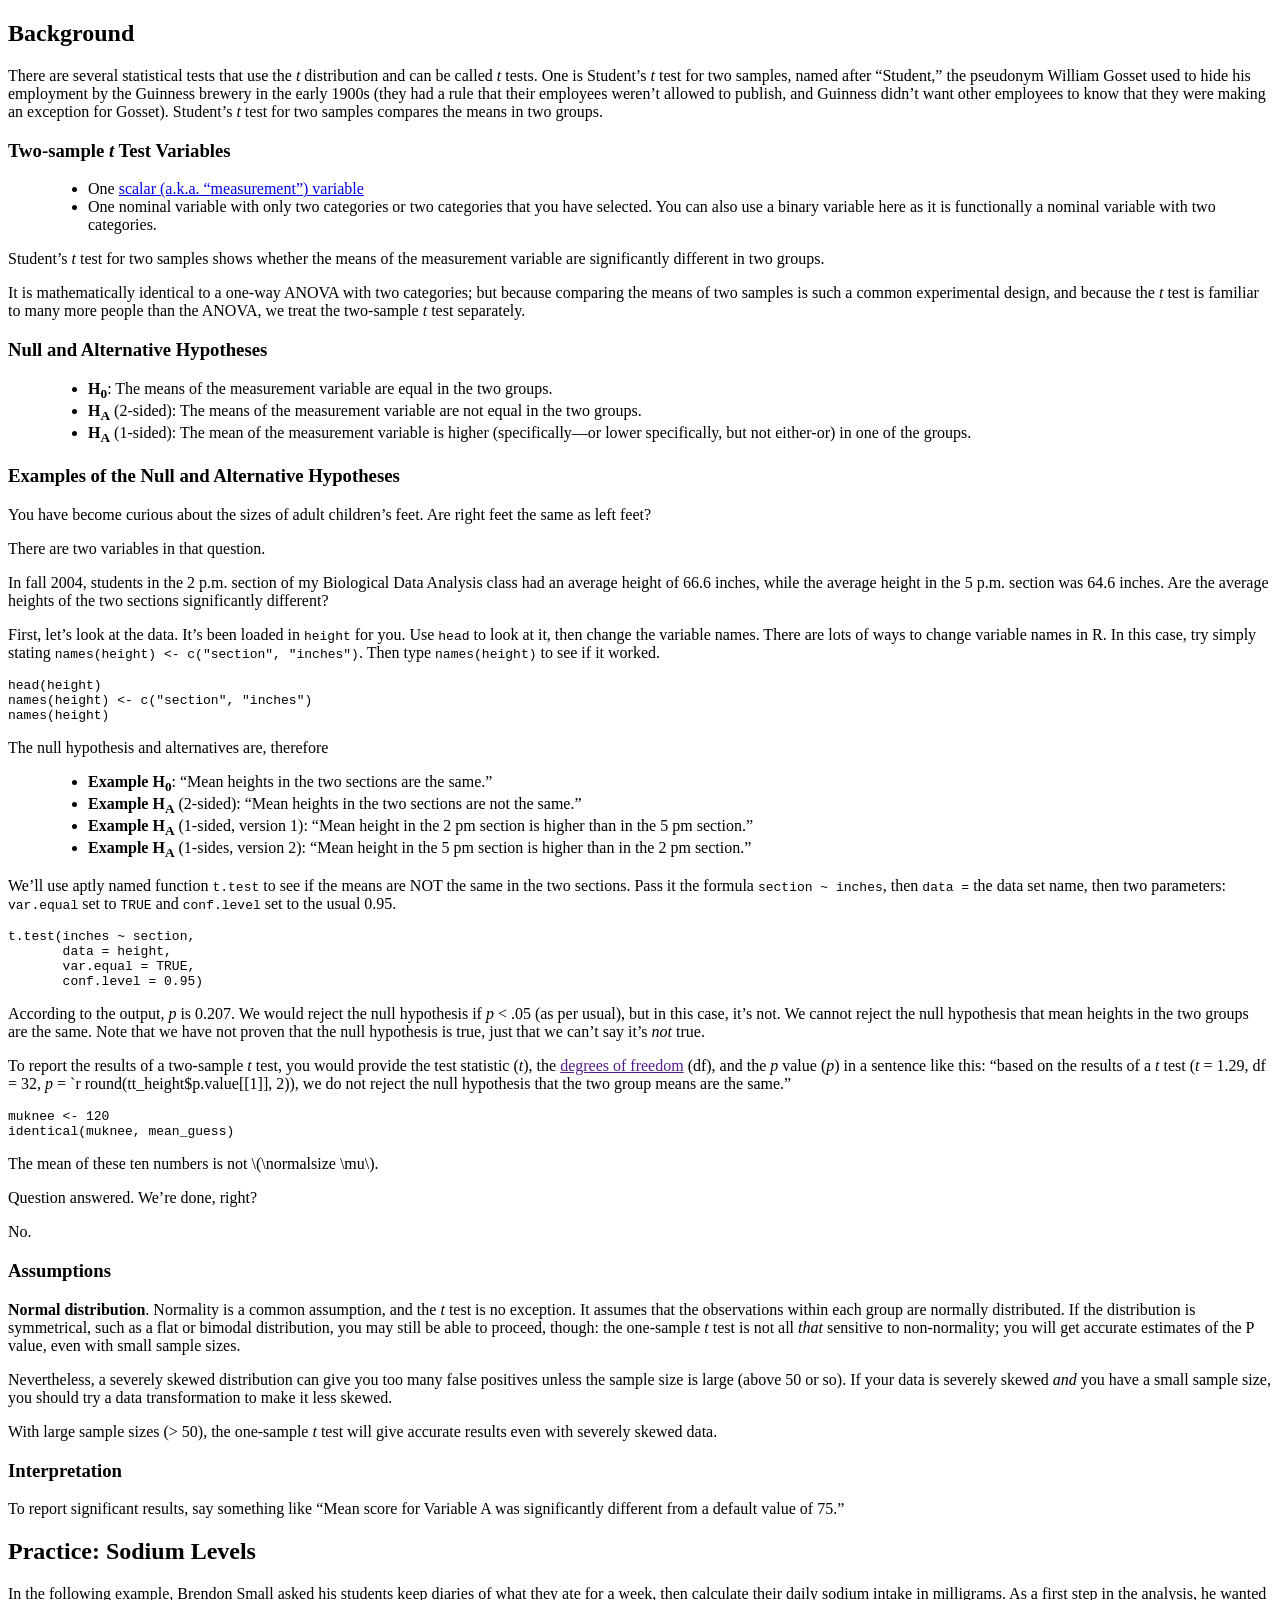
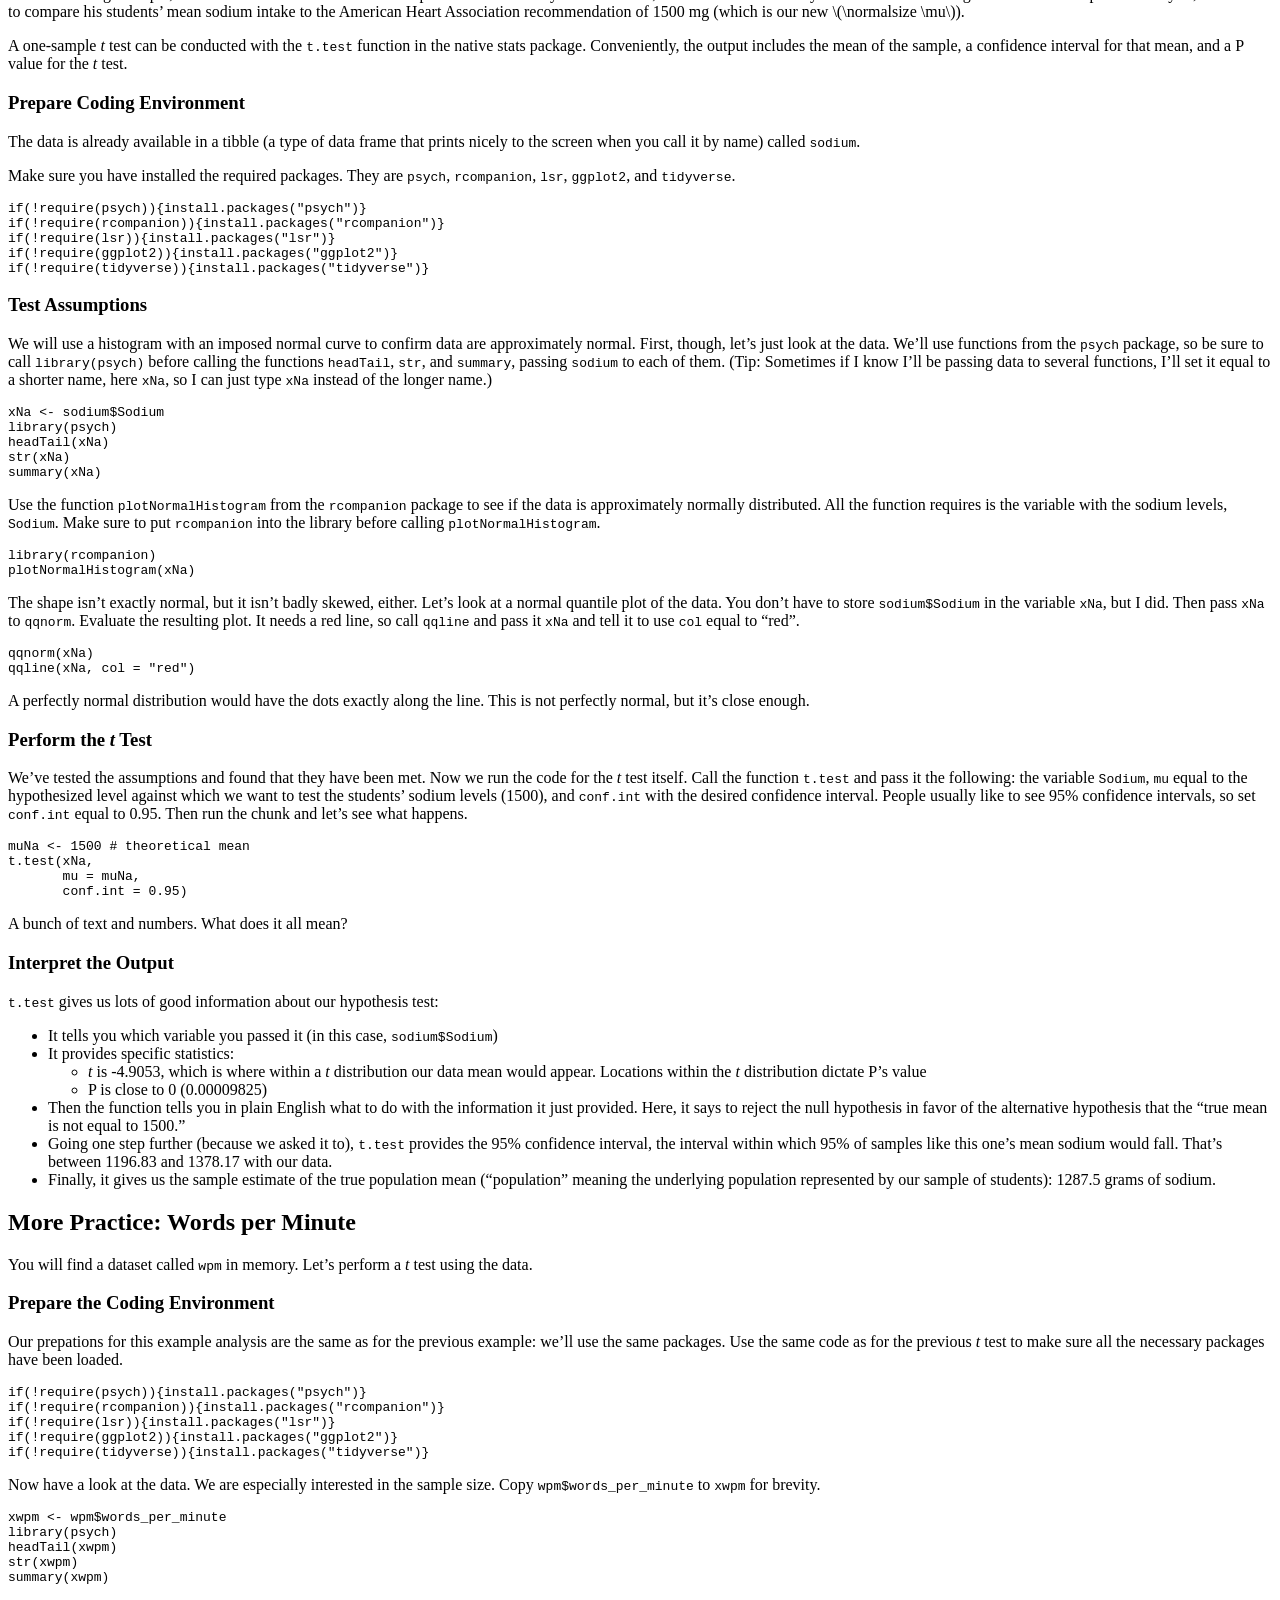
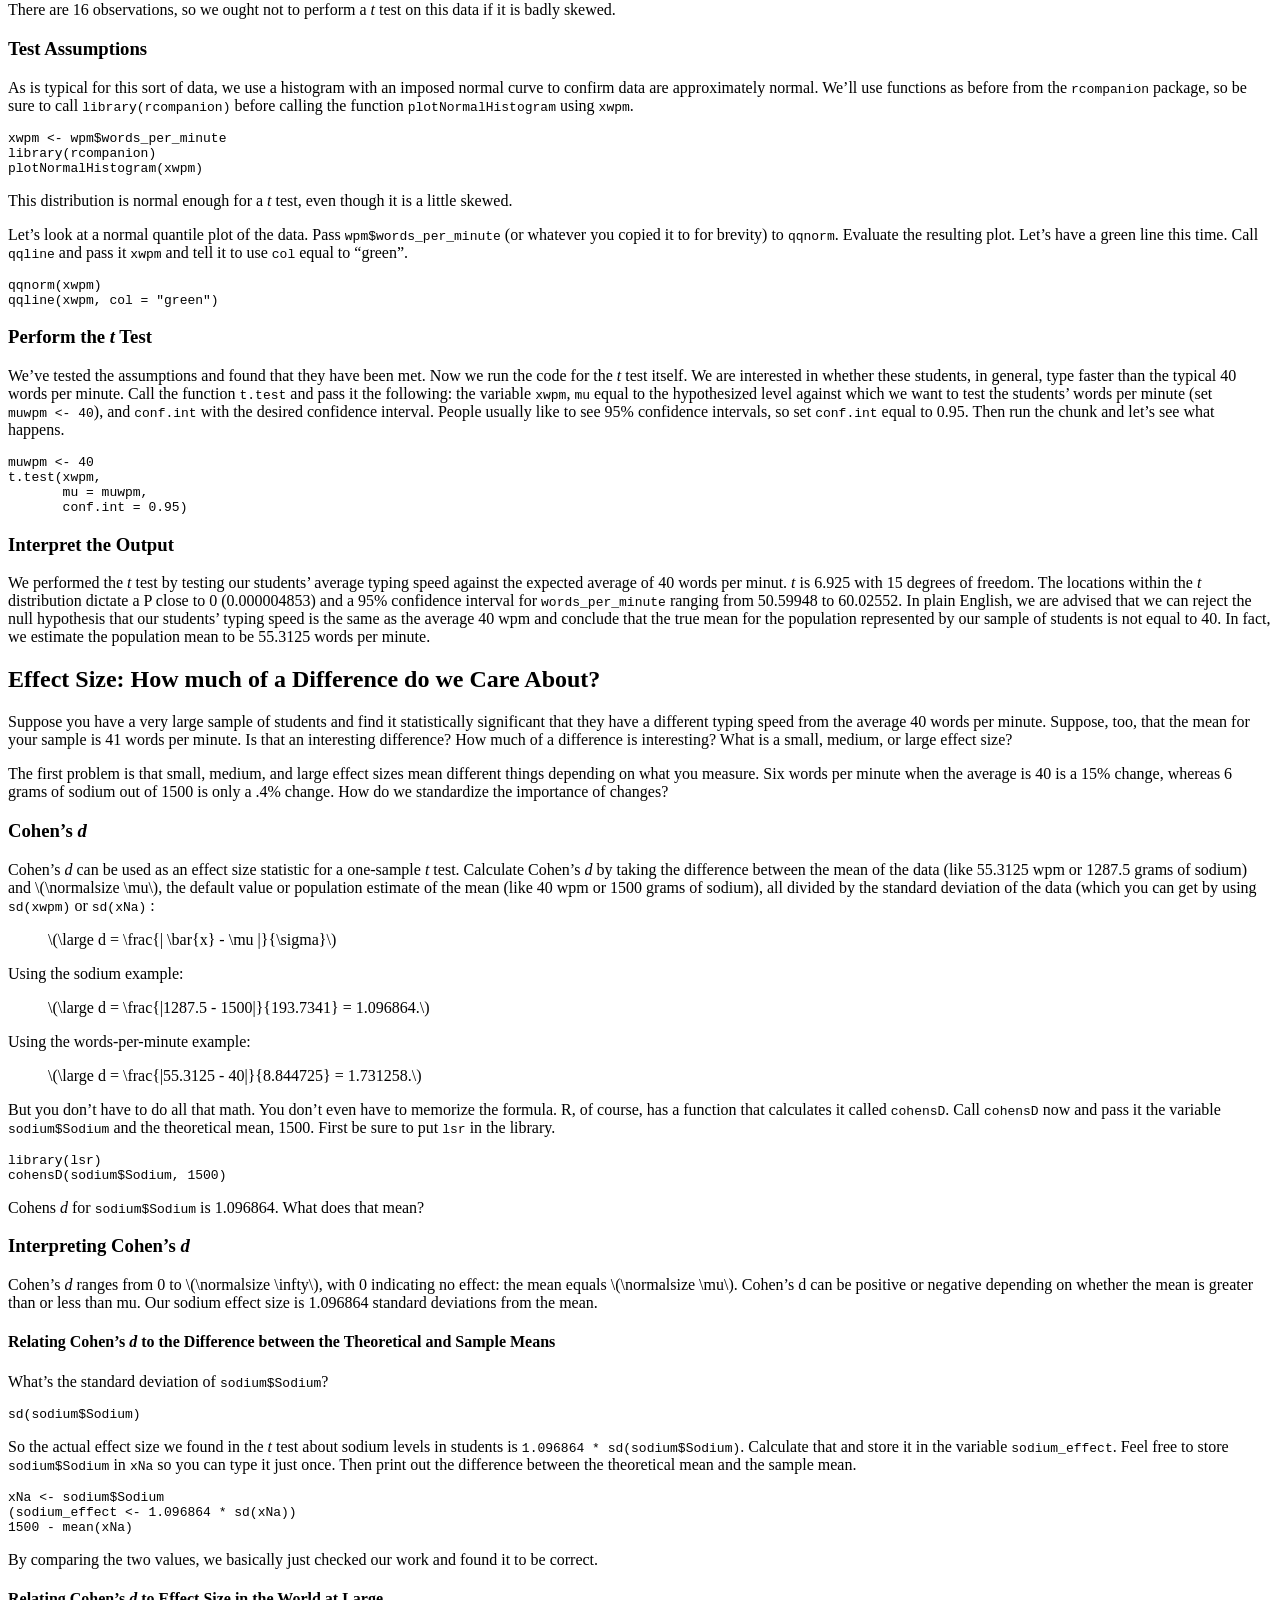
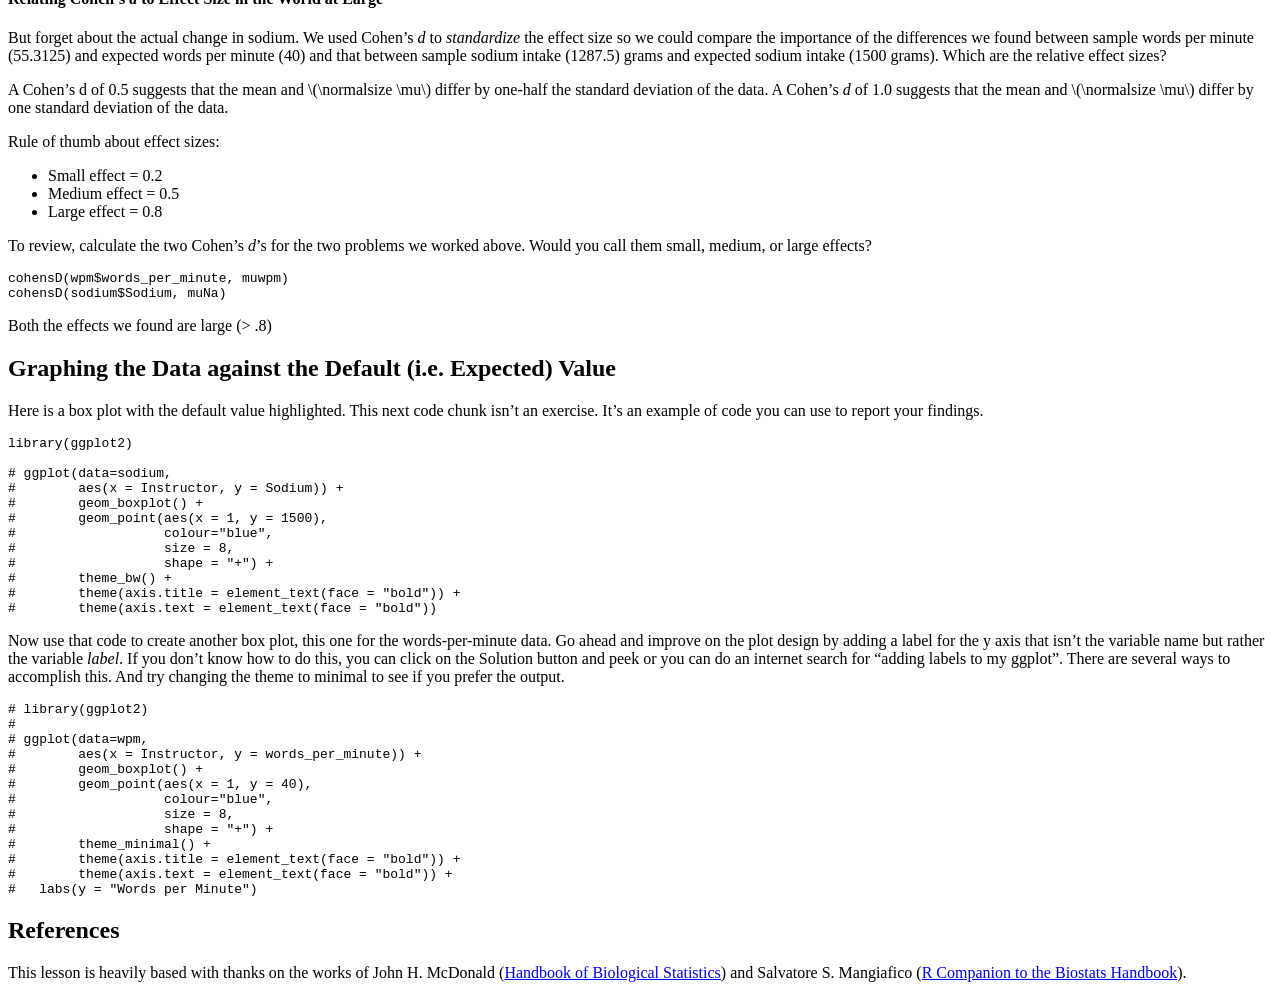
==== commit 41618e4e: "Add a README" ====
--- a/Lessons/two-sample-t-test.html
+++ b/Lessons/two-sample-t-test.html
@@ -48,14 +48,14 @@
 <h2>Background</h2>
 <p>There are several statistical tests that use the <em>t</em> distribution and can be called <em>t</em> tests. One is Student’s <em>t</em> test for two samples, named after “Student,” the pseudonym William Gosset used to hide his employment by the Guinness brewery in the early 1900s (they had a rule that their employees weren’t allowed to publish, and Guinness didn’t want other employees to know that they were making an exception for Gosset). Student’s <em>t</em> test for two samples compares the means in two groups.</p>
 
-<div id="htmlwidget-868b4225c9f80cd45cb2" style="width:100%;height:auto;", class = "quiz html-widget">
+<div id="htmlwidget-6ff3fdae4e5287aa5c00" style="width:100%;height:auto;", class = "quiz html-widget">
 <div class="panel panel-default">
 <div class="panel-body quizArea">
 </div>
 </div>
 </div>
 
-<script type="application/json" data-for="htmlwidget-868b4225c9f80cd45cb2">{"x":{"question":"What might have been one of Student&#39;s favorite pasttimes?","answers":[{"option":"Drinking beer","correct":true,"message":null},{"option":"Working as a hairdresser","correct":false,"message":null},{"option":"Flying to Jupiter&#39;s moons","correct":false,"message":null},{"option":"Going to school full time","correct":false,"message":null}],"label":"aa","skipStartButton":true,"perQuestionResponseAnswers":true,"perQuestionResponseMessaging":true,"preventUnanswered":true,"displayQuestionCount":false,"displayQuestionNumber":false,"disableRanking":true,"nextQuestionText":"","checkAnswerText":"Submit Answer","allowRetry":false,"randomSortAnswers":false,"json":{"info":{"name":"","main":""},"questions":[{"q":"What might have been one of Student&#39;s favorite pasttimes?","a":[{"option":"Drinking beer","correct":true,"message":null},{"option":"Working as a hairdresser","correct":false,"message":null},{"option":"Flying to Jupiter&#39;s moons","correct":false,"message":null},{"option":"Going to school full time","correct":false,"message":null}],"correct":"Correct!","incorrect":"Incorrect."}]}},"evals":[],"jsHooks":[]}</script>
+<script type="application/json" data-for="htmlwidget-6ff3fdae4e5287aa5c00">{"x":{"question":"What might have been one of Student&#39;s favorite pasttimes?","answers":[{"option":"Drinking beer","correct":true,"message":null},{"option":"Working as a hairdresser","correct":false,"message":null},{"option":"Flying to Jupiter&#39;s moons","correct":false,"message":null},{"option":"Going to school full time","correct":false,"message":null}],"label":"aa","skipStartButton":true,"perQuestionResponseAnswers":true,"perQuestionResponseMessaging":true,"preventUnanswered":true,"displayQuestionCount":false,"displayQuestionNumber":false,"disableRanking":true,"nextQuestionText":"","checkAnswerText":"Submit Answer","allowRetry":false,"randomSortAnswers":false,"json":{"info":{"name":"","main":""},"questions":[{"q":"What might have been one of Student&#39;s favorite pasttimes?","a":[{"option":"Drinking beer","correct":true,"message":null},{"option":"Working as a hairdresser","correct":false,"message":null},{"option":"Flying to Jupiter&#39;s moons","correct":false,"message":null},{"option":"Going to school full time","correct":false,"message":null}],"correct":"Correct!","incorrect":"Incorrect."}]}},"evals":[],"jsHooks":[]}</script>
 <div id="section-two-sample-t-test-variables" class="section level3">
 <h3>Two-sample <em>t</em> Test Variables</h3>
 <blockquote>
@@ -66,16 +66,16 @@
 </ul>
 </blockquote>
 <p>Student’s <em>t</em> test for two samples shows whether the means of the measurement variable are significantly different in two groups.</p>
-<p>It is mathematically identical to a one-way ANOVA with two categories; but because comparing the means of two samples is such a common experimental design, and because the <em>t</em> test is familiar to many more people than ANOVA, we treat the two-sample <em>t</em> test separately.</p>
-
-<div id="htmlwidget-382583c0ff9b316c74a6" style="width:100%;height:auto;", class = "quiz html-widget">
+<p>It is mathematically identical to a one-way ANOVA with two categories; but because comparing the means of two samples is such a common experimental design, and because the <em>t</em> test is familiar to many more people than the ANOVA, we treat the two-sample <em>t</em> test separately.</p>
+
+<div id="htmlwidget-767a13afcf5277f49817" style="width:100%;height:auto;", class = "quiz html-widget">
 <div class="panel panel-default">
 <div class="panel-body quizArea">
 </div>
 </div>
 </div>
 
-<script type="application/json" data-for="htmlwidget-382583c0ff9b316c74a6">{"x":{"question":"What other test does the two-sample <em>t<\/em> test NOT resemble?","answers":[{"option":"a one-sample <em>t<\/em> test","correct":false,"message":null},{"option":"a one-way ANOVA with only two categories","correct":false,"message":null},{"option":"a paired <em>t<\/em> test","correct":false,"message":null},{"option":"a linear regression model","correct":false,"message":null}],"label":"a","skipStartButton":true,"perQuestionResponseAnswers":true,"perQuestionResponseMessaging":true,"preventUnanswered":true,"displayQuestionCount":false,"displayQuestionNumber":false,"disableRanking":true,"nextQuestionText":"","checkAnswerText":"Submit Answer","allowRetry":false,"randomSortAnswers":false,"json":{"info":{"name":"","main":""},"questions":[{"q":"What other test does the two-sample <em>t<\/em> test NOT resemble?","a":[{"option":"a one-sample <em>t<\/em> test","correct":false,"message":null},{"option":"a one-way ANOVA with only two categories","correct":false,"message":null},{"option":"a paired <em>t<\/em> test","correct":false,"message":null},{"option":"a linear regression model","correct":false,"message":null}],"correct":"Correct!","incorrect":"Incorrect."}]}},"evals":[],"jsHooks":[]}</script>
+<script type="application/json" data-for="htmlwidget-767a13afcf5277f49817">{"x":{"question":"What other test does the two-sample <em>t<\/em> test NOT resemble?","answers":[{"option":"a one-sample <em>t<\/em> test","correct":false,"message":null},{"option":"a one-way ANOVA with only two categories","correct":false,"message":null},{"option":"a paired <em>t<\/em> test","correct":false,"message":null},{"option":"a linear regression model","correct":true,"message":null}],"label":"a","skipStartButton":true,"perQuestionResponseAnswers":true,"perQuestionResponseMessaging":true,"preventUnanswered":true,"displayQuestionCount":false,"displayQuestionNumber":false,"disableRanking":true,"nextQuestionText":"","checkAnswerText":"Submit Answer","allowRetry":false,"randomSortAnswers":false,"json":{"info":{"name":"","main":""},"questions":[{"q":"What other test does the two-sample <em>t<\/em> test NOT resemble?","a":[{"option":"a one-sample <em>t<\/em> test","correct":false,"message":null},{"option":"a one-way ANOVA with only two categories","correct":false,"message":null},{"option":"a paired <em>t<\/em> test","correct":false,"message":null},{"option":"a linear regression model","correct":true,"message":null}],"correct":"Correct!","incorrect":"Incorrect."}]}},"evals":[],"jsHooks":[]}</script>
 </div>
 <div id="section-null-and-alternative-hypotheses" class="section level3">
 <h3>Null and Alternative Hypotheses</h3>
@@ -85,51 +85,66 @@
 </li>
 <li><strong>H<sub>A</sub></strong> (2-sided): The means of the measurement variable are not equal in the two groups.<br />
 </li>
-<li><strong>H<sub>A</sub></strong> (1-sided): The mean of the measurement variable is higher (specifically—or lower specifically, but not either-or) than the number you decided on before doing the experiment.</li>
+<li><strong>H<sub>A</sub></strong> (1-sided): The mean of the measurement variable is higher (specifically—or lower specifically, but not either-or) in one of the groups.</li>
 </ul>
 </blockquote>
 
-<div id="htmlwidget-bdedb010458cb3f368ca" style="width:100%;height:auto;", class = "quiz html-widget">
+<div id="htmlwidget-b67f43d24dbbe826335c" style="width:100%;height:auto;", class = "quiz html-widget">
 <div class="panel panel-default">
 <div class="panel-body quizArea">
 </div>
 </div>
 </div>
 
-<script type="application/json" data-for="htmlwidget-bdedb010458cb3f368ca">{"x":{"question":"What is NOT an example of a 1-sided null hypothesis?","answers":[{"option":"It usually takes less than one hour to make pie dough","correct":false,"message":null},{"option":"The average monthly electric bill in Philadelphia, PA is $92","correct":true,"message":null},{"option":"The average monthly electric bill in Philadelphia, PA is less than $100","correct":false,"message":null},{"option":"The average monthly electric bill in Philadelphia, PA is more than $100","correct":false,"message":null}],"label":"bb","skipStartButton":true,"perQuestionResponseAnswers":true,"perQuestionResponseMessaging":true,"preventUnanswered":true,"displayQuestionCount":false,"displayQuestionNumber":false,"disableRanking":true,"nextQuestionText":"","checkAnswerText":"Submit Answer","allowRetry":false,"randomSortAnswers":false,"json":{"info":{"name":"","main":""},"questions":[{"q":"What is NOT an example of a 1-sided null hypothesis?","a":[{"option":"It usually takes less than one hour to make pie dough","correct":false,"message":null},{"option":"The average monthly electric bill in Philadelphia, PA is $92","correct":true,"message":null},{"option":"The average monthly electric bill in Philadelphia, PA is less than $100","correct":false,"message":null},{"option":"The average monthly electric bill in Philadelphia, PA is more than $100","correct":false,"message":null}],"correct":"Correct!","incorrect":"Incorrect."}]}},"evals":[],"jsHooks":[]}</script>
+<script type="application/json" data-for="htmlwidget-b67f43d24dbbe826335c">{"x":{"question":"What is NOT an example of a 1-sided null hypothesis?","answers":[{"option":"It usually takes less than one hour to make pie dough","correct":false,"message":null},{"option":"The average monthly electric bill in Philadelphia, PA is $92","correct":true,"message":null},{"option":"The average monthly electric bill in Philadelphia, PA is less than $100","correct":false,"message":null},{"option":"The average monthly electric bill in Philadelphia, PA is more than $100","correct":false,"message":null}],"label":"bb","skipStartButton":true,"perQuestionResponseAnswers":true,"perQuestionResponseMessaging":true,"preventUnanswered":true,"displayQuestionCount":false,"displayQuestionNumber":false,"disableRanking":true,"nextQuestionText":"","checkAnswerText":"Submit Answer","allowRetry":false,"randomSortAnswers":false,"json":{"info":{"name":"","main":""},"questions":[{"q":"What is NOT an example of a 1-sided null hypothesis?","a":[{"option":"It usually takes less than one hour to make pie dough","correct":false,"message":null},{"option":"The average monthly electric bill in Philadelphia, PA is $92","correct":true,"message":null},{"option":"The average monthly electric bill in Philadelphia, PA is less than $100","correct":false,"message":null},{"option":"The average monthly electric bill in Philadelphia, PA is more than $100","correct":false,"message":null}],"correct":"Correct!","incorrect":"Incorrect."}]}},"evals":[],"jsHooks":[]}</script>
 </div>
 <div id="section-examples-of-the-null-and-alternative-hypotheses" class="section level3">
 <h3>Examples of the Null and Alternative Hypotheses</h3>
-<p>Imagine … You get the following imaginary data, which is already loaded in <code>df</code> for your use:</p>
-<pre class="r"><code>df</code></pre>
-<pre><code>## function (x, df1, df2, ncp, log = FALSE) 
-## {
-##     if (missing(ncp)) 
-##         .Call(C_df, x, df1, df2, log)
-##     else .Call(C_dnf, x, df1, df2, ncp, log)
-## }
-## &lt;bytecode: 0x7fcff1f35ce8&gt;
-## &lt;environment: namespace:stats&gt;</code></pre>
+<p>You have become curious about the sizes of adult children’s feet. Are right feet the same as left feet?</p>
+<p>There are two variables in that question.</p>
+
+<div id="htmlwidget-cfc4915cf0a06cc0008c" style="width:100%;height:auto;", class = "quiz html-widget">
+<div class="panel panel-default">
+<div class="panel-body quizArea">
+</div>
+</div>
+</div>
+
+<script type="application/json" data-for="htmlwidget-cfc4915cf0a06cc0008c">{"x":{"question":"What are the two variables?","answers":[{"option":"right feet and left feet","correct":false,"message":null},{"option":"foot size and type of person (adult vs. child)","correct":false,"message":null},{"option":"foot size and foot type (left vs. right)","correct":true,"message":null}],"label":"two-vars","skipStartButton":true,"perQuestionResponseAnswers":true,"perQuestionResponseMessaging":true,"preventUnanswered":true,"displayQuestionCount":false,"displayQuestionNumber":false,"disableRanking":true,"nextQuestionText":"","checkAnswerText":"Submit Answer","allowRetry":false,"randomSortAnswers":false,"json":{"info":{"name":"","main":""},"questions":[{"q":"What are the two variables?","a":[{"option":"right feet and left feet","correct":false,"message":null},{"option":"foot size and type of person (adult vs. child)","correct":false,"message":null},{"option":"foot size and foot type (left vs. right)","correct":true,"message":null}],"correct":"Correct!","incorrect":"Incorrect."}]}},"evals":[],"jsHooks":[]}</script>
+<p>In fall 2004, students in the 2 p.m. section of my Biological Data Analysis class had an average height of 66.6 inches, while the average height in the 5 p.m. section was 64.6 inches. Are the average heights of the two sections significantly different?</p>
+<p>First, let’s look at the data. It’s been loaded in <code>height</code> for you. Use <code>head</code> to look at it, then change the variable names. There are lots of ways to change variable names in R. In this case, try simply stating <code>names(height) &lt;- c(&quot;section&quot;, &quot;inches&quot;)</code>. Then type <code>names(height)</code> to see if it worked.</p>
+<div class="tutorial-exercise" data-label="heightnames" data-caption="Code" data-completion="1" data-diagnostics="1" data-startover="1" data-lines="0">
+<script type="application/json" data-opts-chunk="1">{"fig.width":6.5,"fig.height":4,"fig.retina":2,"fig.align":"default","fig.keep":"high","fig.show":"asis","out.width":624,"warning":true,"error":false,"message":true,"exercise.df_print":"paged","exercise.checker":"NULL"}</script>
+</div>
+<div class="tutorial-exercise-support" data-label="heightnames-solution" data-caption="Code" data-completion="1" data-diagnostics="1" data-startover="1" data-lines="0">
+<pre class="text"><code>head(height)
+names(height) &lt;- c(&quot;section&quot;, &quot;inches&quot;)
+names(height)</code></pre>
+</div>
+<p>The null hypothesis and alternatives are, therefore</p>
 <blockquote>
 <ul>
-<li><strong>Example H<sub>0</sub></strong>: “people do not over- or underestimate their knee angles.”<br />
-</li>
-<li><strong>Example H<sub>A</sub></strong> (2-sided): “People over- or underestimate their knee angles.”<br />
-</li>
-<li><strong>Example H<sub>A</sub></strong> (1-sided, version 1): “People underestimate their knee angles.”<br />
-</li>
-<li><strong>Example H<sub>A</sub></strong> (1-sides, version 2): “People overestimate their knee angles.”</li>
+<li><strong>Example H<sub>0</sub></strong>: “Mean heights in the two sections are the same.”<br />
+</li>
+<li><strong>Example H<sub>A</sub></strong> (2-sided): “Mean heights in the two sections are not the same.”<br />
+</li>
+<li><strong>Example H<sub>A</sub></strong> (1-sided, version 1): “Mean height in the 2 pm section is higher than in the 5 pm section.”<br />
+</li>
+<li><strong>Example H<sub>A</sub></strong> (1-sides, version 2): “Mean height in the 5 pm section is higher than in the 2 pm section.”</li>
 </ul>
 </blockquote>
-<p>If the null hypothesis were true that people do not over- or underestimate their knee angles, the mean of the 10 numbers in <code>df</code> would be the target angle, 120 (<span class="math inline">\(\normalsize \mu\)</span>).</p>
-<p>Calculate the mean of the numbers and store it in <code>mean_guess</code>. Print the result.</p>
-<div class="tutorial-exercise" data-label="ag" data-caption="Code" data-completion="1" data-diagnostics="1" data-startover="1" data-lines="0">
-<script type="application/json" data-opts-chunk="1">{"fig.width":6.5,"fig.height":4,"fig.retina":2,"fig.align":"default","fig.keep":"high","fig.show":"asis","out.width":624,"warning":true,"error":false,"message":true,"exercise.df_print":"paged","exercise.checker":"NULL"}</script>
-</div>
-<div class="tutorial-exercise-support" data-label="ag-solution" data-caption="Code" data-completion="1" data-diagnostics="1" data-startover="1" data-lines="0">
-<pre class="text"><code>(mean_guess &lt;- mean(df$Angle))</code></pre>
-</div>
-<p>Now see if the number is the same as the hypothetical null, <span class="math inline">\(\normalsize \mu\)</span> or 120.</p>
+<p>We’ll use aptly named function <code>t.test</code> to see if the means are NOT the same in the two sections. Pass it the formula <code>section ~ inches</code>, then <code>data =</code> the data set name, then two parameters: <code>var.equal</code> set to <code>TRUE</code> and <code>conf.level</code> set to the usual 0.95.</p>
+<div class="tutorial-exercise" data-label="height-t-test" data-caption="Code" data-completion="1" data-diagnostics="1" data-startover="1" data-lines="0">
+<script type="application/json" data-opts-chunk="1">{"fig.width":6.5,"fig.height":4,"fig.retina":2,"fig.align":"default","fig.keep":"high","fig.show":"asis","out.width":624,"warning":true,"error":false,"message":true,"exercise.df_print":"paged","exercise.checker":"NULL"}</script>
+</div>
+<div class="tutorial-exercise-support" data-label="height-t-test-solution" data-caption="Code" data-completion="1" data-diagnostics="1" data-startover="1" data-lines="0">
+<pre class="text"><code>t.test(inches ~ section, 
+       data = height,
+       var.equal = TRUE,
+       conf.level = 0.95)</code></pre>
+</div>
+<p>According to the output, <em>p</em> is 0.207. We would reject the null hypothesis if <em>p</em> &lt; .05 (as per usual), but in this case, it’s not. We cannot reject the null hypothesis that mean heights in the two groups are the same. Note that we have not proven that the null hypothesis is true, just that we can’t say it’s <em>not</em> true.</p>
+<p>To report the results of a two-sample <em>t</em> test, you would provide the test statistic (<em>t</em>), the <a href="">degrees of freedom</a> (df), and the <em>p</em> value (<em>p</em>) in a sentence like this: “based on the results of a <em>t</em> test (<em>t</em> = 1.29, df = 32, <em>p</em> = `r round(tt_height$p.value[[1]], 2)), we do not reject the null hypothesis that the two group means are the same.”</p>
 <div class="tutorial-exercise" data-label="b" data-caption="Code" data-completion="1" data-diagnostics="1" data-startover="1" data-lines="0">
 <script type="application/json" data-opts-chunk="1">{"fig.width":6.5,"fig.height":4,"fig.retina":2,"fig.align":"default","fig.keep":"high","fig.show":"asis","out.width":624,"warning":true,"error":false,"message":true,"exercise.df_print":"paged","exercise.checker":"NULL"}</script>
 </div>
@@ -141,14 +156,14 @@
 <p>Question answered. We’re done, right?</p>
 <p>No.</p>
 
-<div id="htmlwidget-abfb064b89015b3e4102" style="width:100%;height:auto;", class = "quiz html-widget">
+<div id="htmlwidget-12b1a7d636839e1e9e29" style="width:100%;height:auto;", class = "quiz html-widget">
 <div class="panel panel-default">
 <div class="panel-body quizArea">
 </div>
 </div>
 </div>
 
-<script type="application/json" data-for="htmlwidget-abfb064b89015b3e4102">{"x":{"question":"Why not?","answers":[{"option":"We don&#39;t have a big enough sample","correct":false,"message":null},{"option":"We don&#39;t know how likely it is that we got this result--or would get a more extreme result--by chance","correct":true,"message":null},{"option":"We need to repeat the experiment many times over","correct":false,"message":null},{"option":"It&#39;s too much fun doing stats to be happy when anything is that simple","correct":false,"message":null}],"label":"c","skipStartButton":true,"perQuestionResponseAnswers":true,"perQuestionResponseMessaging":true,"preventUnanswered":true,"displayQuestionCount":false,"displayQuestionNumber":false,"disableRanking":true,"nextQuestionText":"","checkAnswerText":"Submit Answer","allowRetry":false,"randomSortAnswers":false,"json":{"info":{"name":"","main":""},"questions":[{"q":"Why not?","a":[{"option":"We don&#39;t have a big enough sample","correct":false,"message":null},{"option":"We don&#39;t know how likely it is that we got this result--or would get a more extreme result--by chance","correct":true,"message":null},{"option":"We need to repeat the experiment many times over","correct":false,"message":null},{"option":"It&#39;s too much fun doing stats to be happy when anything is that simple","correct":false,"message":null}],"correct":"Correct!","incorrect":"Incorrect."}]}},"evals":[],"jsHooks":[]}</script>
+<script type="application/json" data-for="htmlwidget-12b1a7d636839e1e9e29">{"x":{"question":"Why not?","answers":[{"option":"We don&#39;t have a big enough sample","correct":false,"message":null},{"option":"We don&#39;t know how likely it is that we got this result--or would get a more extreme result--by chance","correct":true,"message":null},{"option":"We need to repeat the experiment many times over","correct":false,"message":null},{"option":"It&#39;s too much fun doing stats to be happy when anything is that simple","correct":false,"message":null}],"label":"c","skipStartButton":true,"perQuestionResponseAnswers":true,"perQuestionResponseMessaging":true,"preventUnanswered":true,"displayQuestionCount":false,"displayQuestionNumber":false,"disableRanking":true,"nextQuestionText":"","checkAnswerText":"Submit Answer","allowRetry":false,"randomSortAnswers":false,"json":{"info":{"name":"","main":""},"questions":[{"q":"Why not?","a":[{"option":"We don&#39;t have a big enough sample","correct":false,"message":null},{"option":"We don&#39;t know how likely it is that we got this result--or would get a more extreme result--by chance","correct":true,"message":null},{"option":"We need to repeat the experiment many times over","correct":false,"message":null},{"option":"It&#39;s too much fun doing stats to be happy when anything is that simple","correct":false,"message":null}],"correct":"Correct!","incorrect":"Incorrect."}]}},"evals":[],"jsHooks":[]}</script>
 </div>
 <div id="section-assumptions" class="section level3">
 <h3>Assumptions</h3>
@@ -156,14 +171,14 @@
 <p>Nevertheless, a severely skewed distribution can give you too many false positives unless the sample size is large (above 50 or so). If your data is severely skewed <em>and</em> you have a small sample size, you should try a data transformation to make it less skewed.</p>
 <p>With large sample sizes (&gt; 50), the one-sample <em>t</em> test will give accurate results even with severely skewed data.</p>
 
-<div id="htmlwidget-2b6eff6435a15f60f06a" style="width:100%;height:auto;", class = "quiz html-widget">
+<div id="htmlwidget-d51112bb66f9a4260ad1" style="width:100%;height:auto;", class = "quiz html-widget">
 <div class="panel panel-default">
 <div class="panel-body quizArea">
 </div>
 </div>
 </div>
 
-<script type="application/json" data-for="htmlwidget-2b6eff6435a15f60f06a">{"x":{"question":"Which situation will not result in reliable results of a one-sample <em>t<\/em> test?","answers":[{"option":"large sample size","correct":false,"message":null},{"option":"skewed data","correct":false,"message":null},{"option":"small sample size","correct":false,"message":null},{"option":"skewed data and a small sample size","correct":true,"message":null}],"label":"d","skipStartButton":true,"perQuestionResponseAnswers":true,"perQuestionResponseMessaging":true,"preventUnanswered":true,"displayQuestionCount":false,"displayQuestionNumber":false,"disableRanking":true,"nextQuestionText":"","checkAnswerText":"Submit Answer","allowRetry":false,"randomSortAnswers":false,"json":{"info":{"name":"","main":""},"questions":[{"q":"Which situation will not result in reliable results of a one-sample <em>t<\/em> test?","a":[{"option":"large sample size","correct":false,"message":null},{"option":"skewed data","correct":false,"message":null},{"option":"small sample size","correct":false,"message":null},{"option":"skewed data and a small sample size","correct":true,"message":null}],"correct":"Correct!","incorrect":"Incorrect."}]}},"evals":[],"jsHooks":[]}</script>
+<script type="application/json" data-for="htmlwidget-d51112bb66f9a4260ad1">{"x":{"question":"Which situation will not result in reliable results of a one-sample <em>t<\/em> test?","answers":[{"option":"large sample size","correct":false,"message":null},{"option":"skewed data","correct":false,"message":null},{"option":"small sample size","correct":false,"message":null},{"option":"skewed data and a small sample size","correct":true,"message":null}],"label":"d","skipStartButton":true,"perQuestionResponseAnswers":true,"perQuestionResponseMessaging":true,"preventUnanswered":true,"displayQuestionCount":false,"displayQuestionNumber":false,"disableRanking":true,"nextQuestionText":"","checkAnswerText":"Submit Answer","allowRetry":false,"randomSortAnswers":false,"json":{"info":{"name":"","main":""},"questions":[{"q":"Which situation will not result in reliable results of a one-sample <em>t<\/em> test?","a":[{"option":"large sample size","correct":false,"message":null},{"option":"skewed data","correct":false,"message":null},{"option":"small sample size","correct":false,"message":null},{"option":"skewed data and a small sample size","correct":true,"message":null}],"correct":"Correct!","incorrect":"Incorrect."}]}},"evals":[],"jsHooks":[]}</script>
 </div>
 <div id="section-interpretation" class="section level3">
 <h3>Interpretation</h3>
@@ -439,6 +454,49 @@
 options(digits = 3, scipen = 9999)
 if(!require(learnr)){install.packages("learnr")}
 library(learnr)
+Input =("
+Group Value
+2pm    69    
+2pm    70    
+2pm    66    
+2pm    63    
+2pm    68    
+2pm    70    
+2pm    69    
+2pm    67    
+2pm    62    
+2pm    63    
+2pm    76    
+2pm    59    
+2pm    62    
+2pm    62    
+2pm    75    
+2pm    62    
+2pm    72     
+2pm    63    
+5pm    68
+5pm    62
+5pm    67
+5pm    68
+5pm    69
+5pm    67
+5pm    61
+5pm    59
+5pm    62
+5pm    61
+5pm    69
+5pm    66
+5pm    62
+5pm    62
+5pm    61
+5pm    70
+")
+height = read.table(textConnection(Input),header=TRUE)
+names(height) <- c("section", "inches")
+tt_height <- t.test(inches ~ section, 
+                    data = height,
+                    var.equal = TRUE,
+                    conf.level = 0.95)
 
 </script>
  
@@ -447,9 +505,16 @@
 </script>
  
 <script type="application/shiny-prerendered" data-context="server">
-`tutorial-exercise-ag-result` <- learnr:::setup_exercise_handler(reactive(req(input$`tutorial-exercise-ag-code-editor`)), session)
-output$`tutorial-exercise-ag-output` <- renderUI({
-  `tutorial-exercise-ag-result`()
+`tutorial-exercise-heightnames-result` <- learnr:::setup_exercise_handler(reactive(req(input$`tutorial-exercise-heightnames-code-editor`)), session)
+output$`tutorial-exercise-heightnames-output` <- renderUI({
+  `tutorial-exercise-heightnames-result`()
+})
+</script>
+ 
+<script type="application/shiny-prerendered" data-context="server">
+`tutorial-exercise-height-t-test-result` <- learnr:::setup_exercise_handler(reactive(req(input$`tutorial-exercise-height-t-test-code-editor`)), session)
+output$`tutorial-exercise-height-t-test-output` <- renderUI({
+  `tutorial-exercise-height-t-test-result`()
 })
 </script>
  
@@ -566,7 +631,7 @@
 </script>
  <!--html_preserve-->
 <script type="application/shiny-prerendered" data-context="dependencies">
-{"type":"list","attributes":{},"value":[{"type":"list","attributes":{"names":{"type":"character","attributes":{},"value":["name","version","src","meta","script","stylesheet","head","attachment","package","all_files","pkgVersion"]},"class":{"type":"character","attributes":{},"value":["html_dependency"]}},"value":[{"type":"character","attributes":{},"value":["jquery"]},{"type":"character","attributes":{},"value":["1.11.3"]},{"type":"list","attributes":{"names":{"type":"character","attributes":{},"value":["file"]}},"value":[{"type":"character","attributes":{},"value":["rmd/h/jquery"]}]},{"type":"NULL"},{"type":"character","attributes":{},"value":["jquery.min.js"]},{"type":"NULL"},{"type":"NULL"},{"type":"NULL"},{"type":"character","attributes":{},"value":["rmarkdown"]},{"type":"logical","attributes":{},"value":[true]},{"type":"character","attributes":{},"value":["1.15"]}]},{"type":"list","attributes":{"names":{"type":"character","attributes":{},"value":["name","version","src","meta","script","stylesheet","head","attachment","package","all_files","pkgVersion"]},"class":{"type":"character","attributes":{},"value":["html_dependency"]}},"value":[{"type":"character","attributes":{},"value":["bootstrap"]},{"type":"character","attributes":{},"value":["3.3.5"]},{"type":"list","attributes":{"names":{"type":"character","attributes":{},"value":["file"]}},"value":[{"type":"character","attributes":{},"value":["rmd/h/bootstrap"]}]},{"type":"list","attributes":{"names":{"type":"character","attributes":{},"value":["viewport"]}},"value":[{"type":"character","attributes":{},"value":["width=device-width, initial-scale=1"]}]},{"type":"character","attributes":{},"value":["js/bootstrap.min.js","shim/html5shiv.min.js","shim/respond.min.js"]},{"type":"character","attributes":{},"value":["css/cerulean.min.css"]},{"type":"NULL"},{"type":"NULL"},{"type":"character","attributes":{},"value":["rmarkdown"]},{"type":"logical","attributes":{},"value":[true]},{"type":"character","attributes":{},"value":["1.15"]}]},{"type":"list","attributes":{"names":{"type":"character","attributes":{},"value":["name","version","src","meta","script","stylesheet","head","attachment","package","all_files","pkgVersion"]},"class":{"type":"character","attributes":{},"value":["html_dependency"]}},"value":[{"type":"character","attributes":{},"value":["pagedtable"]},{"type":"character","attributes":{},"value":["1.1"]},{"type":"list","attributes":{"names":{"type":"character","attributes":{},"value":["file"]}},"value":[{"type":"character","attributes":{},"value":["rmd/h/pagedtable-1.1"]}]},{"type":"NULL"},{"type":"character","attributes":{},"value":["js/pagedtable.js"]},{"type":"character","attributes":{},"value":["css/pagedtable.css"]},{"type":"NULL"},{"type":"NULL"},{"type":"character","attributes":{},"value":["rmarkdown"]},{"type":"logical","attributes":{},"value":[true]},{"type":"character","attributes":{},"value":["1.15"]}]},{"type":"list","attributes":{"names":{"type":"character","attributes":{},"value":["name","version","src","meta","script","stylesheet","head","attachment","package","all_files","pkgVersion"]},"class":{"type":"character","attributes":{},"value":["html_dependency"]}},"value":[{"type":"character","attributes":{},"value":["highlightjs"]},{"type":"character","attributes":{},"value":["9.12.0"]},{"type":"list","attributes":{"names":{"type":"character","attributes":{},"value":["file"]}},"value":[{"type":"character","attributes":{},"value":["rmd/h/highlightjs"]}]},{"type":"NULL"},{"type":"character","attributes":{},"value":["highlight.js"]},{"type":"character","attributes":{},"value":["textmate.css"]},{"type":"NULL"},{"type":"NULL"},{"type":"character","attributes":{},"value":["rmarkdown"]},{"type":"logical","attributes":{},"value":[true]},{"type":"character","attributes":{},"value":["1.15"]}]},{"type":"list","attributes":{"names":{"type":"character","attributes":{},"value":["name","version","src","meta","script","stylesheet","head","attachment","package","all_files","pkgVersion"]},"class":{"type":"character","attributes":{},"value":["html_dependency"]}},"value":[{"type":"character","attributes":{},"value":["tutorial"]},{"type":"character","attributes":{},"value":["0.9.2.1"]},{"type":"list","attributes":{"names":{"type":"character","attributes":{},"value":["file"]}},"value":[{"type":"character","attributes":{},"value":["lib/tutorial"]}]},{"type":"NULL"},{"type":"character","attributes":{},"value":["tutorial.js"]},{"type":"character","attributes":{},"value":["tutorial.css"]},{"type":"NULL"},{"type":"NULL"},{"type":"character","attributes":{},"value":["learnr"]},{"type":"logical","attributes":{},"value":[true]},{"type":"character","attributes":{},"value":["0.9.2.1"]}]},{"type":"list","attributes":{"names":{"type":"character","attributes":{},"value":["name","version","src","meta","script","stylesheet","head","attachment","package","all_files","pkgVersion"]},"class":{"type":"character","attributes":{},"value":["html_dependency"]}},"value":[{"type":"character","attributes":{},"value":["tutorial-autocompletion"]},{"type":"character","attributes":{},"value":["0.9.2.1"]},{"type":"list","attributes":{"names":{"type":"character","attributes":{},"value":["file"]}},"value":[{"type":"character","attributes":{},"value":["lib/tutorial"]}]},{"type":"NULL"},{"type":"character","attributes":{},"value":["tutorial-autocompletion.js"]},{"type":"NULL"},{"type":"NULL"},{"type":"NULL"},{"type":"character","attributes":{},"value":["learnr"]},{"type":"logical","attributes":{},"value":[true]},{"type":"character","attributes":{},"value":["0.9.2.1"]}]},{"type":"list","attributes":{"names":{"type":"character","attributes":{},"value":["name","version","src","meta","script","stylesheet","head","attachment","package","all_files","pkgVersion"]},"class":{"type":"character","attributes":{},"value":["html_dependency"]}},"value":[{"type":"character","attributes":{},"value":["tutorial-diagnostics"]},{"type":"character","attributes":{},"value":["0.9.2.1"]},{"type":"list","attributes":{"names":{"type":"character","attributes":{},"value":["file"]}},"value":[{"type":"character","attributes":{},"value":["lib/tutorial"]}]},{"type":"NULL"},{"type":"character","attributes":{},"value":["tutorial-diagnostics.js"]},{"type":"NULL"},{"type":"NULL"},{"type":"NULL"},{"type":"character","attributes":{},"value":["learnr"]},{"type":"logical","attributes":{},"value":[true]},{"type":"character","attributes":{},"value":["0.9.2.1"]}]},{"type":"list","attributes":{"names":{"type":"character","attributes":{},"value":["name","version","src","meta","script","stylesheet","head","attachment","package","all_files","pkgVersion"]},"class":{"type":"character","attributes":{},"value":["html_dependency"]}},"value":[{"type":"character","attributes":{},"value":["tutorial-format"]},{"type":"character","attributes":{},"value":["0.9.2.1"]},{"type":"list","attributes":{"names":{"type":"character","attributes":{},"value":["file"]}},"value":[{"type":"character","attributes":{},"value":["rmarkdown/templates/tutorial/resources"]}]},{"type":"NULL"},{"type":"character","attributes":{},"value":["tutorial-format.js"]},{"type":"character","attributes":{},"value":["tutorial-format.css","rstudio-theme.css"]},{"type":"NULL"},{"type":"NULL"},{"type":"character","attributes":{},"value":["learnr"]},{"type":"logical","attributes":{},"value":[true]},{"type":"character","attributes":{},"value":["0.9.2.1"]}]},{"type":"list","attributes":{"names":{"type":"character","attributes":{},"value":["name","version","src","meta","script","stylesheet","head","attachment","package","all_files","pkgVersion"]},"class":{"type":"character","attributes":{},"value":["html_dependency"]}},"value":[{"type":"character","attributes":{},"value":["jquery"]},{"type":"character","attributes":{},"value":["1.11.3"]},{"type":"list","attributes":{"names":{"type":"character","attributes":{},"value":["file"]}},"value":[{"type":"character","attributes":{},"value":["rmd/h/jquery"]}]},{"type":"NULL"},{"type":"character","attributes":{},"value":["jquery.min.js"]},{"type":"NULL"},{"type":"NULL"},{"type":"NULL"},{"type":"character","attributes":{},"value":["rmarkdown"]},{"type":"logical","attributes":{},"value":[true]},{"type":"character","attributes":{},"value":["1.15"]}]},{"type":"list","attributes":{"names":{"type":"character","attributes":{},"value":["name","version","src","meta","script","stylesheet","head","attachment","package","all_files","pkgVersion"]},"class":{"type":"character","attributes":{},"value":["html_dependency"]}},"value":[{"type":"character","attributes":{},"value":["font-awesome"]},{"type":"character","attributes":{},"value":["5.1.0"]},{"type":"list","attributes":{"names":{"type":"character","attributes":{},"value":["file"]}},"value":[{"type":"character","attributes":{},"value":["rmd/h/fontawesome"]}]},{"type":"NULL"},{"type":"NULL"},{"type":"character","attributes":{},"value":["css/all.css","css/v4-shims.css"]},{"type":"NULL"},{"type":"NULL"},{"type":"character","attributes":{},"value":["rmarkdown"]},{"type":"logical","attributes":{},"value":[true]},{"type":"character","attributes":{},"value":["1.15"]}]},{"type":"list","attributes":{"names":{"type":"character","attributes":{},"value":["name","version","src","meta","script","stylesheet","head","attachment","package","all_files","pkgVersion"]},"class":{"type":"character","attributes":{},"value":["html_dependency"]}},"value":[{"type":"character","attributes":{},"value":["bootbox"]},{"type":"character","attributes":{},"value":["4.4.0"]},{"type":"list","attributes":{"names":{"type":"character","attributes":{},"value":["file"]}},"value":[{"type":"character","attributes":{},"value":["lib/bootbox"]}]},{"type":"NULL"},{"type":"character","attributes":{},"value":["bootbox.min.js"]},{"type":"NULL"},{"type":"NULL"},{"type":"NULL"},{"type":"character","attributes":{},"value":["learnr"]},{"type":"logical","attributes":{},"value":[true]},{"type":"character","attributes":{},"value":["0.9.2.1"]}]},{"type":"list","attributes":{"names":{"type":"character","attributes":{},"value":["name","version","src","meta","script","stylesheet","head","attachment","package","all_files","pkgVersion"]},"class":{"type":"character","attributes":{},"value":["html_dependency"]}},"value":[{"type":"character","attributes":{},"value":["localforage"]},{"type":"character","attributes":{},"value":["1.5"]},{"type":"list","attributes":{"names":{"type":"character","attributes":{},"value":["file"]}},"value":[{"type":"character","attributes":{},"value":["lib/localforage"]}]},{"type":"NULL"},{"type":"character","attributes":{},"value":["localforage.min.js"]},{"type":"NULL"},{"type":"NULL"},{"type":"NULL"},{"type":"character","attributes":{},"value":["learnr"]},{"type":"logical","attributes":{},"value":[true]},{"type":"character","attributes":{},"value":["0.9.2.1"]}]},{"type":"list","attributes":{"names":{"type":"character","attributes":{},"value":["name","version","src","meta","script","stylesheet","head","attachment","package","all_files","pkgVersion"]},"class":{"type":"character","attributes":{},"value":["html_dependency"]}},"value":[{"type":"character","attributes":{},"value":["tutorial"]},{"type":"character","attributes":{},"value":["0.9.2.1"]},{"type":"list","attributes":{"names":{"type":"character","attributes":{},"value":["file"]}},"value":[{"type":"character","attributes":{},"value":["lib/tutorial"]}]},{"type":"NULL"},{"type":"character","attributes":{},"value":["tutorial.js"]},{"type":"character","attributes":{},"value":["tutorial.css"]},{"type":"NULL"},{"type":"NULL"},{"type":"character","attributes":{},"value":["learnr"]},{"type":"logical","attributes":{},"value":[true]},{"type":"character","attributes":{},"value":["0.9.2.1"]}]},{"type":"list","attributes":{"names":{"type":"character","attributes":{},"value":["name","version","src","meta","script","stylesheet","head","attachment","package","all_files","pkgVersion"]},"class":{"type":"character","attributes":{},"value":["html_dependency"]}},"value":[{"type":"character","attributes":{},"value":["tutorial-autocompletion"]},{"type":"character","attributes":{},"value":["0.9.2.1"]},{"type":"list","attributes":{"names":{"type":"character","attributes":{},"value":["file"]}},"value":[{"type":"character","attributes":{},"value":["lib/tutorial"]}]},{"type":"NULL"},{"type":"character","attributes":{},"value":["tutorial-autocompletion.js"]},{"type":"NULL"},{"type":"NULL"},{"type":"NULL"},{"type":"character","attributes":{},"value":["learnr"]},{"type":"logical","attributes":{},"value":[true]},{"type":"character","attributes":{},"value":["0.9.2.1"]}]},{"type":"list","attributes":{"names":{"type":"character","attributes":{},"value":["name","version","src","meta","script","stylesheet","head","attachment","package","all_files","pkgVersion"]},"class":{"type":"character","attributes":{},"value":["html_dependency"]}},"value":[{"type":"character","attributes":{},"value":["tutorial-diagnostics"]},{"type":"character","attributes":{},"value":["0.9.2.1"]},{"type":"list","attributes":{"names":{"type":"character","attributes":{},"value":["file"]}},"value":[{"type":"character","attributes":{},"value":["lib/tutorial"]}]},{"type":"NULL"},{"type":"character","attributes":{},"value":["tutorial-diagnostics.js"]},{"type":"NULL"},{"type":"NULL"},{"type":"NULL"},{"type":"character","attributes":{},"value":["learnr"]},{"type":"logical","attributes":{},"value":[true]},{"type":"character","attributes":{},"value":["0.9.2.1"]}]},{"type":"list","attributes":{"names":{"type":"character","attributes":{},"value":["name","version","src","meta","script","stylesheet","head","attachment","package","all_files","pkgVersion"]},"class":{"type":"character","attributes":{},"value":["html_dependency"]}},"value":[{"type":"character","attributes":{},"value":["htmlwidgets"]},{"type":"character","attributes":{},"value":["1.3"]},{"type":"list","attributes":{"names":{"type":"character","attributes":{},"value":["file"]}},"value":[{"type":"character","attributes":{},"value":["www"]}]},{"type":"NULL"},{"type":"character","attributes":{},"value":["htmlwidgets.js"]},{"type":"NULL"},{"type":"NULL"},{"type":"NULL"},{"type":"character","attributes":{},"value":["htmlwidgets"]},{"type":"logical","attributes":{},"value":[true]},{"type":"character","attributes":{},"value":["1.3"]}]},{"type":"list","attributes":{"names":{"type":"character","attributes":{},"value":["name","version","src","meta","script","stylesheet","head","attachment","package","all_files","pkgVersion"]},"class":{"type":"character","attributes":{},"value":["html_dependency"]}},"value":[{"type":"character","attributes":{},"value":["quiz-binding"]},{"type":"character","attributes":{},"value":["0.9.2.1"]},{"type":"list","attributes":{"names":{"type":"character","attributes":{},"value":["file"]}},"value":[{"type":"character","attributes":{},"value":["htmlwidgets"]}]},{"type":"NULL"},{"type":"character","attributes":{},"value":["quiz.js"]},{"type":"NULL"},{"type":"NULL"},{"type":"NULL"},{"type":"character","attributes":{},"value":["learnr"]},{"type":"logical","attributes":{},"value":[false]},{"type":"character","attributes":{},"value":["0.9.2.1"]}]},{"type":"list","attributes":{"names":{"type":"character","attributes":{},"value":["name","version","src","meta","script","stylesheet","head","attachment","package","all_files","pkgVersion"]},"class":{"type":"character","attributes":{},"value":["html_dependency"]}},"value":[{"type":"character","attributes":{},"value":["jquery"]},{"type":"character","attributes":{},"value":["1.11.3"]},{"type":"list","attributes":{"names":{"type":"character","attributes":{},"value":["file"]}},"value":[{"type":"character","attributes":{},"value":["rmd/h/jquery"]}]},{"type":"NULL"},{"type":"character","attributes":{},"value":["jquery.min.js"]},{"type":"NULL"},{"type":"NULL"},{"type":"NULL"},{"type":"character","attributes":{},"value":["rmarkdown"]},{"type":"logical","attributes":{},"value":[true]},{"type":"character","attributes":{},"value":["1.15"]}]},{"type":"list","attributes":{"names":{"type":"character","attributes":{},"value":["name","version","src","meta","script","stylesheet","head","attachment","package","all_files","pkgVersion"]},"class":{"type":"character","attributes":{},"value":["html_dependency"]}},"value":[{"type":"character","attributes":{},"value":["bootstrap"]},{"type":"character","attributes":{},"value":["3.3.5"]},{"type":"list","attributes":{"names":{"type":"character","attributes":{},"value":["file"]}},"value":[{"type":"character","attributes":{},"value":["rmd/h/bootstrap"]}]},{"type":"list","attributes":{"names":{"type":"character","attributes":{},"value":["viewport"]}},"value":[{"type":"character","attributes":{},"value":["width=device-width, initial-scale=1"]}]},{"type":"character","attributes":{},"value":["js/bootstrap.min.js","shim/html5shiv.min.js","shim/respond.min.js"]},{"type":"character","attributes":{},"value":["css/bootstrap.min.css"]},{"type":"NULL"},{"type":"NULL"},{"type":"character","attributes":{},"value":["rmarkdown"]},{"type":"logical","attributes":{},"value":[true]},{"type":"character","attributes":{},"value":["1.15"]}]},{"type":"list","attributes":{"names":{"type":"character","attributes":{},"value":["name","version","src","meta","script","stylesheet","head","attachment","package","all_files","pkgVersion"]},"class":{"type":"character","attributes":{},"value":["html_dependency"]}},"value":[{"type":"character","attributes":{},"value":["bootbox"]},{"type":"character","attributes":{},"value":["4.4.0"]},{"type":"list","attributes":{"names":{"type":"character","attributes":{},"value":["file"]}},"value":[{"type":"character","attributes":{},"value":["lib/bootbox"]}]},{"type":"NULL"},{"type":"character","attributes":{},"value":["bootbox.min.js"]},{"type":"NULL"},{"type":"NULL"},{"type":"NULL"},{"type":"character","attributes":{},"value":["learnr"]},{"type":"logical","attributes":{},"value":[true]},{"type":"character","attributes":{},"value":["0.9.2.1"]}]},{"type":"list","attributes":{"names":{"type":"character","attributes":{},"value":["name","version","src","meta","script","stylesheet","head","attachment","package","all_files","pkgVersion"]},"class":{"type":"character","attributes":{},"value":["html_dependency"]}},"value":[{"type":"character","attributes":{},"value":["localforage"]},{"type":"character","attributes":{},"value":["1.5"]},{"type":"list","attributes":{"names":{"type":"character","attributes":{},"value":["file"]}},"value":[{"type":"character","attributes":{},"value":["lib/localforage"]}]},{"type":"NULL"},{"type":"character","attributes":{},"value":["localforage.min.js"]},{"type":"NULL"},{"type":"NULL"},{"type":"NULL"},{"type":"character","attributes":{},"value":["learnr"]},{"type":"logical","attributes":{},"value":[true]},{"type":"character","attributes":{},"value":["0.9.2.1"]}]},{"type":"list","attributes":{"names":{"type":"character","attributes":{},"value":["name","version","src","meta","script","stylesheet","head","attachment","package","all_files","pkgVersion"]},"class":{"type":"character","attributes":{},"value":["html_dependency"]}},"value":[{"type":"character","attributes":{},"value":["tutorial"]},{"type":"character","attributes":{},"value":["0.9.2.1"]},{"type":"list","attributes":{"names":{"type":"character","attributes":{},"value":["file"]}},"value":[{"type":"character","attributes":{},"value":["lib/tutorial"]}]},{"type":"NULL"},{"type":"character","attributes":{},"value":["tutorial.js"]},{"type":"character","attributes":{},"value":["tutorial.css"]},{"type":"NULL"},{"type":"NULL"},{"type":"character","attributes":{},"value":["learnr"]},{"type":"logical","attributes":{},"value":[true]},{"type":"character","attributes":{},"value":["0.9.2.1"]}]},{"type":"list","attributes":{"names":{"type":"character","attributes":{},"value":["name","version","src","meta","script","stylesheet","head","attachment","package","all_files","pkgVersion"]},"class":{"type":"character","attributes":{},"value":["html_dependency"]}},"value":[{"type":"character","attributes":{},"value":["tutorial-autocompletion"]},{"type":"character","attributes":{},"value":["0.9.2.1"]},{"type":"list","attributes":{"names":{"type":"character","attributes":{},"value":["file"]}},"value":[{"type":"character","attributes":{},"value":["lib/tutorial"]}]},{"type":"NULL"},{"type":"character","attributes":{},"value":["tutorial-autocompletion.js"]},{"type":"NULL"},{"type":"NULL"},{"type":"NULL"},{"type":"character","attributes":{},"value":["learnr"]},{"type":"logical","attributes":{},"value":[true]},{"type":"character","attributes":{},"value":["0.9.2.1"]}]},{"type":"list","attributes":{"names":{"type":"character","attributes":{},"value":["name","version","src","meta","script","stylesheet","head","attachment","package","all_files","pkgVersion"]},"class":{"type":"character","attributes":{},"value":["html_dependency"]}},"value":[{"type":"character","attributes":{},"value":["tutorial-diagnostics"]},{"type":"character","attributes":{},"value":["0.9.2.1"]},{"type":"list","attributes":{"names":{"type":"character","attributes":{},"value":["file"]}},"value":[{"type":"character","attributes":{},"value":["lib/tutorial"]}]},{"type":"NULL"},{"type":"character","attributes":{},"value":["tutorial-diagnostics.js"]},{"type":"NULL"},{"type":"NULL"},{"type":"NULL"},{"type":"character","attributes":{},"value":["learnr"]},{"type":"logical","attributes":{},"value":[true]},{"type":"character","attributes":{},"value":["0.9.2.1"]}]},{"type":"list","attributes":{"names":{"type":"character","attributes":{},"value":["name","version","src","meta","script","stylesheet","head","attachment","package","all_files","pkgVersion"]},"class":{"type":"character","attributes":{},"value":["html_dependency"]}},"value":[{"type":"character","attributes":{},"value":["slickquiz"]},{"type":"character","attributes":{},"value":["1.5.20"]},{"type":"list","attributes":{"names":{"type":"character","attributes":{},"value":["file"]}},"value":[{"type":"character","attributes":{},"value":["htmlwidgets/lib/slickquiz"]}]},{"type":"NULL"},{"type":"character","attributes":{},"value":["js/slickQuiz.js"]},{"type":"character","attributes":{},"value":["css/slickQuiz.css","css/slickQuizTutorial.css"]},{"type":"NULL"},{"type":"NULL"},{"type":"character","attributes":{},"value":["learnr"]},{"type":"logical","attributes":{},"value":[true]},{"type":"character","attributes":{},"value":["0.9.2.1"]}]},{"type":"list","attributes":{"names":{"type":"character","attributes":{},"value":["name","version","src","meta","script","stylesheet","head","attachment","package","all_files","pkgVersion"]},"class":{"type":"character","attributes":{},"value":["html_dependency"]}},"value":[{"type":"character","attributes":{},"value":["htmlwidgets"]},{"type":"character","attributes":{},"value":["1.3"]},{"type":"list","attributes":{"names":{"type":"character","attributes":{},"value":["file"]}},"value":[{"type":"character","attributes":{},"value":["www"]}]},{"type":"NULL"},{"type":"character","attributes":{},"value":["htmlwidgets.js"]},{"type":"NULL"},{"type":"NULL"},{"type":"NULL"},{"type":"character","attributes":{},"value":["htmlwidgets"]},{"type":"logical","attributes":{},"value":[true]},{"type":"character","attributes":{},"value":["1.3"]}]},{"type":"list","attributes":{"names":{"type":"character","attributes":{},"value":["name","version","src","meta","script","stylesheet","head","attachment","package","all_files","pkgVersion"]},"class":{"type":"character","attributes":{},"value":["html_dependency"]}},"value":[{"type":"character","attributes":{},"value":["quiz-binding"]},{"type":"character","attributes":{},"value":["0.9.2.1"]},{"type":"list","attributes":{"names":{"type":"character","attributes":{},"value":["file"]}},"value":[{"type":"character","attributes":{},"value":["htmlwidgets"]}]},{"type":"NULL"},{"type":"character","attributes":{},"value":["quiz.js"]},{"type":"NULL"},{"type":"NULL"},{"type":"NULL"},{"type":"character","attributes":{},"value":["learnr"]},{"type":"logical","attributes":{},"value":[false]},{"type":"character","attributes":{},"value":["0.9.2.1"]}]},{"type":"list","attributes":{"names":{"type":"character","attributes":{},"value":["name","version","src","meta","script","stylesheet","head","attachment","package","all_files","pkgVersion"]},"class":{"type":"character","attributes":{},"value":["html_dependency"]}},"value":[{"type":"character","attributes":{},"value":["jquery"]},{"type":"character","attributes":{},"value":["1.11.3"]},{"type":"list","attributes":{"names":{"type":"character","attributes":{},"value":["file"]}},"value":[{"type":"character","attributes":{},"value":["rmd/h/jquery"]}]},{"type":"NULL"},{"type":"character","attributes":{},"value":["jquery.min.js"]},{"type":"NULL"},{"type":"NULL"},{"type":"NULL"},{"type":"character","attributes":{},"value":["rmarkdown"]},{"type":"logical","attributes":{},"value":[true]},{"type":"character","attributes":{},"value":["1.15"]}]},{"type":"list","attributes":{"names":{"type":"character","attributes":{},"value":["name","version","src","meta","script","stylesheet","head","attachment","package","all_files","pkgVersion"]},"class":{"type":"character","attributes":{},"value":["html_dependency"]}},"value":[{"type":"character","attributes":{},"value":["bootstrap"]},{"type":"character","attributes":{},"value":["3.3.5"]},{"type":"list","attributes":{"names":{"type":"character","attributes":{},"value":["file"]}},"value":[{"type":"character","attributes":{},"value":["rmd/h/bootstrap"]}]},{"type":"list","attributes":{"names":{"type":"character","attributes":{},"value":["viewport"]}},"value":[{"type":"character","attributes":{},"value":["width=device-width, initial-scale=1"]}]},{"type":"character","attributes":{},"value":["js/bootstrap.min.js","shim/html5shiv.min.js","shim/respond.min.js"]},{"type":"character","attributes":{},"value":["css/bootstrap.min.css"]},{"type":"NULL"},{"type":"NULL"},{"type":"character","attributes":{},"value":["rmarkdown"]},{"type":"logical","attributes":{},"value":[true]},{"type":"character","attributes":{},"value":["1.15"]}]},{"type":"list","attributes":{"names":{"type":"character","attributes":{},"value":["name","version","src","meta","script","stylesheet","head","attachment","package","all_files","pkgVersion"]},"class":{"type":"character","attributes":{},"value":["html_dependency"]}},"value":[{"type":"character","attributes":{},"value":["bootbox"]},{"type":"character","attributes":{},"value":["4.4.0"]},{"type":"list","attributes":{"names":{"type":"character","attributes":{},"value":["file"]}},"value":[{"type":"character","attributes":{},"value":["lib/bootbox"]}]},{"type":"NULL"},{"type":"character","attributes":{},"value":["bootbox.min.js"]},{"type":"NULL"},{"type":"NULL"},{"type":"NULL"},{"type":"character","attributes":{},"value":["learnr"]},{"type":"logical","attributes":{},"value":[true]},{"type":"character","attributes":{},"value":["0.9.2.1"]}]},{"type":"list","attributes":{"names":{"type":"character","attributes":{},"value":["name","version","src","meta","script","stylesheet","head","attachment","package","all_files","pkgVersion"]},"class":{"type":"character","attributes":{},"value":["html_dependency"]}},"value":[{"type":"character","attributes":{},"value":["localforage"]},{"type":"character","attributes":{},"value":["1.5"]},{"type":"list","attributes":{"names":{"type":"character","attributes":{},"value":["file"]}},"value":[{"type":"character","attributes":{},"value":["lib/localforage"]}]},{"type":"NULL"},{"type":"character","attributes":{},"value":["localforage.min.js"]},{"type":"NULL"},{"type":"NULL"},{"type":"NULL"},{"type":"character","attributes":{},"value":["learnr"]},{"type":"logical","attributes":{},"value":[true]},{"type":"character","attributes":{},"value":["0.9.2.1"]}]},{"type":"list","attributes":{"names":{"type":"character","attributes":{},"value":["name","version","src","meta","script","stylesheet","head","attachment","package","all_files","pkgVersion"]},"class":{"type":"character","attributes":{},"value":["html_dependency"]}},"value":[{"type":"character","attributes":{},"value":["tutorial"]},{"type":"character","attributes":{},"value":["0.9.2.1"]},{"type":"list","attributes":{"names":{"type":"character","attributes":{},"value":["file"]}},"value":[{"type":"character","attributes":{},"value":["lib/tutorial"]}]},{"type":"NULL"},{"type":"character","attributes":{},"value":["tutorial.js"]},{"type":"character","attributes":{},"value":["tutorial.css"]},{"type":"NULL"},{"type":"NULL"},{"type":"character","attributes":{},"value":["learnr"]},{"type":"logical","attributes":{},"value":[true]},{"type":"character","attributes":{},"value":["0.9.2.1"]}]},{"type":"list","attributes":{"names":{"type":"character","attributes":{},"value":["name","version","src","meta","script","stylesheet","head","attachment","package","all_files","pkgVersion"]},"class":{"type":"character","attributes":{},"value":["html_dependency"]}},"value":[{"type":"character","attributes":{},"value":["tutorial-autocompletion"]},{"type":"character","attributes":{},"value":["0.9.2.1"]},{"type":"list","attributes":{"names":{"type":"character","attributes":{},"value":["file"]}},"value":[{"type":"character","attributes":{},"value":["lib/tutorial"]}]},{"type":"NULL"},{"type":"character","attributes":{},"value":["tutorial-autocompletion.js"]},{"type":"NULL"},{"type":"NULL"},{"type":"NULL"},{"type":"character","attributes":{},"value":["learnr"]},{"type":"logical","attributes":{},"value":[true]},{"type":"character","attributes":{},"value":["0.9.2.1"]}]},{"type":"list","attributes":{"names":{"type":"character","attributes":{},"value":["name","version","src","meta","script","stylesheet","head","attachment","package","all_files","pkgVersion"]},"class":{"type":"character","attributes":{},"value":["html_dependency"]}},"value":[{"type":"character","attributes":{},"value":["tutorial-diagnostics"]},{"type":"character","attributes":{},"value":["0.9.2.1"]},{"type":"list","attributes":{"names":{"type":"character","attributes":{},"value":["file"]}},"value":[{"type":"character","attributes":{},"value":["lib/tutorial"]}]},{"type":"NULL"},{"type":"character","attributes":{},"value":["tutorial-diagnostics.js"]},{"type":"NULL"},{"type":"NULL"},{"type":"NULL"},{"type":"character","attributes":{},"value":["learnr"]},{"type":"logical","attributes":{},"value":[true]},{"type":"character","attributes":{},"value":["0.9.2.1"]}]},{"type":"list","attributes":{"names":{"type":"character","attributes":{},"value":["name","version","src","meta","script","stylesheet","head","attachment","package","all_files","pkgVersion"]},"class":{"type":"character","attributes":{},"value":["html_dependency"]}},"value":[{"type":"character","attributes":{},"value":["slickquiz"]},{"type":"character","attributes":{},"value":["1.5.20"]},{"type":"list","attributes":{"names":{"type":"character","attributes":{},"value":["file"]}},"value":[{"type":"character","attributes":{},"value":["htmlwidgets/lib/slickquiz"]}]},{"type":"NULL"},{"type":"character","attributes":{},"value":["js/slickQuiz.js"]},{"type":"character","attributes":{},"value":["css/slickQuiz.css","css/slickQuizTutorial.css"]},{"type":"NULL"},{"type":"NULL"},{"type":"character","attributes":{},"value":["learnr"]},{"type":"logical","attributes":{},"value":[true]},{"type":"character","attributes":{},"value":["0.9.2.1"]}]},{"type":"list","attributes":{"names":{"type":"character","attributes":{},"value":["name","version","src","meta","script","stylesheet","head","attachment","package","all_files","pkgVersion"]},"class":{"type":"character","attributes":{},"value":["html_dependency"]}},"value":[{"type":"character","attributes":{},"value":["htmlwidgets"]},{"type":"character","attributes":{},"value":["1.3"]},{"type":"list","attributes":{"names":{"type":"character","attributes":{},"value":["file"]}},"value":[{"type":"character","attributes":{},"value":["www"]}]},{"type":"NULL"},{"type":"character","attributes":{},"value":["htmlwidgets.js"]},{"type":"NULL"},{"type":"NULL"},{"type":"NULL"},{"type":"character","attributes":{},"value":["htmlwidgets"]},{"type":"logical","attributes":{},"value":[true]},{"type":"character","attributes":{},"value":["1.3"]}]},{"type":"list","attributes":{"names":{"type":"character","attributes":{},"value":["name","version","src","meta","script","stylesheet","head","attachment","package","all_files","pkgVersion"]},"class":{"type":"character","attributes":{},"value":["html_dependency"]}},"value":[{"type":"character","attributes":{},"value":["quiz-binding"]},{"type":"character","attributes":{},"value":["0.9.2.1"]},{"type":"list","attributes":{"names":{"type":"character","attributes":{},"value":["file"]}},"value":[{"type":"character","attributes":{},"value":["htmlwidgets"]}]},{"type":"NULL"},{"type":"character","attributes":{},"value":["quiz.js"]},{"type":"NULL"},{"type":"NULL"},{"type":"NULL"},{"type":"character","attributes":{},"value":["learnr"]},{"type":"logical","attributes":{},"value":[false]},{"type":"character","attributes":{},"value":["0.9.2.1"]}]},{"type":"list","attributes":{"names":{"type":"character","attributes":{},"value":["name","version","src","meta","script","stylesheet","head","attachment","package","all_files","pkgVersion"]},"class":{"type":"character","attributes":{},"value":["html_dependency"]}},"value":[{"type":"character","attributes":{},"value":["jquery"]},{"type":"character","attributes":{},"value":["1.11.3"]},{"type":"list","attributes":{"names":{"type":"character","attributes":{},"value":["file"]}},"value":[{"type":"character","attributes":{},"value":["rmd/h/jquery"]}]},{"type":"NULL"},{"type":"character","attributes":{},"value":["jquery.min.js"]},{"type":"NULL"},{"type":"NULL"},{"type":"NULL"},{"type":"character","attributes":{},"value":["rmarkdown"]},{"type":"logical","attributes":{},"value":[true]},{"type":"character","attributes":{},"value":["1.15"]}]},{"type":"list","attributes":{"names":{"type":"character","attributes":{},"value":["name","version","src","meta","script","stylesheet","head","attachment","package","all_files","pkgVersion"]},"class":{"type":"character","attributes":{},"value":["html_dependency"]}},"value":[{"type":"character","attributes":{},"value":["bootstrap"]},{"type":"character","attributes":{},"value":["3.3.5"]},{"type":"list","attributes":{"names":{"type":"character","attributes":{},"value":["file"]}},"value":[{"type":"character","attributes":{},"value":["rmd/h/bootstrap"]}]},{"type":"list","attributes":{"names":{"type":"character","attributes":{},"value":["viewport"]}},"value":[{"type":"character","attributes":{},"value":["width=device-width, initial-scale=1"]}]},{"type":"character","attributes":{},"value":["js/bootstrap.min.js","shim/html5shiv.min.js","shim/respond.min.js"]},{"type":"character","attributes":{},"value":["css/bootstrap.min.css"]},{"type":"NULL"},{"type":"NULL"},{"type":"character","attributes":{},"value":["rmarkdown"]},{"type":"logical","attributes":{},"value":[true]},{"type":"character","attributes":{},"value":["1.15"]}]},{"type":"list","attributes":{"names":{"type":"character","attributes":{},"value":["name","version","src","meta","script","stylesheet","head","attachment","package","all_files","pkgVersion"]},"class":{"type":"character","attributes":{},"value":["html_dependency"]}},"value":[{"type":"character","attributes":{},"value":["bootbox"]},{"type":"character","attributes":{},"value":["4.4.0"]},{"type":"list","attributes":{"names":{"type":"character","attributes":{},"value":["file"]}},"value":[{"type":"character","attributes":{},"value":["lib/bootbox"]}]},{"type":"NULL"},{"type":"character","attributes":{},"value":["bootbox.min.js"]},{"type":"NULL"},{"type":"NULL"},{"type":"NULL"},{"type":"character","attributes":{},"value":["learnr"]},{"type":"logical","attributes":{},"value":[true]},{"type":"character","attributes":{},"value":["0.9.2.1"]}]},{"type":"list","attributes":{"names":{"type":"character","attributes":{},"value":["name","version","src","meta","script","stylesheet","head","attachment","package","all_files","pkgVersion"]},"class":{"type":"character","attributes":{},"value":["html_dependency"]}},"value":[{"type":"character","attributes":{},"value":["localforage"]},{"type":"character","attributes":{},"value":["1.5"]},{"type":"list","attributes":{"names":{"type":"character","attributes":{},"value":["file"]}},"value":[{"type":"character","attributes":{},"value":["lib/localforage"]}]},{"type":"NULL"},{"type":"character","attributes":{},"value":["localforage.min.js"]},{"type":"NULL"},{"type":"NULL"},{"type":"NULL"},{"type":"character","attributes":{},"value":["learnr"]},{"type":"logical","attributes":{},"value":[true]},{"type":"character","attributes":{},"value":["0.9.2.1"]}]},{"type":"list","attributes":{"names":{"type":"character","attributes":{},"value":["name","version","src","meta","script","stylesheet","head","attachment","package","all_files","pkgVersion"]},"class":{"type":"character","attributes":{},"value":["html_dependency"]}},"value":[{"type":"character","attributes":{},"value":["tutorial"]},{"type":"character","attributes":{},"value":["0.9.2.1"]},{"type":"list","attributes":{"names":{"type":"character","attributes":{},"value":["file"]}},"value":[{"type":"character","attributes":{},"value":["lib/tutorial"]}]},{"type":"NULL"},{"type":"character","attributes":{},"value":["tutorial.js"]},{"type":"character","attributes":{},"value":["tutorial.css"]},{"type":"NULL"},{"type":"NULL"},{"type":"character","attributes":{},"value":["learnr"]},{"type":"logical","attributes":{},"value":[true]},{"type":"character","attributes":{},"value":["0.9.2.1"]}]},{"type":"list","attributes":{"names":{"type":"character","attributes":{},"value":["name","version","src","meta","script","stylesheet","head","attachment","package","all_files","pkgVersion"]},"class":{"type":"character","attributes":{},"value":["html_dependency"]}},"value":[{"type":"character","attributes":{},"value":["tutorial-autocompletion"]},{"type":"character","attributes":{},"value":["0.9.2.1"]},{"type":"list","attributes":{"names":{"type":"character","attributes":{},"value":["file"]}},"value":[{"type":"character","attributes":{},"value":["lib/tutorial"]}]},{"type":"NULL"},{"type":"character","attributes":{},"value":["tutorial-autocompletion.js"]},{"type":"NULL"},{"type":"NULL"},{"type":"NULL"},{"type":"character","attributes":{},"value":["learnr"]},{"type":"logical","attributes":{},"value":[true]},{"type":"character","attributes":{},"value":["0.9.2.1"]}]},{"type":"list","attributes":{"names":{"type":"character","attributes":{},"value":["name","version","src","meta","script","stylesheet","head","attachment","package","all_files","pkgVersion"]},"class":{"type":"character","attributes":{},"value":["html_dependency"]}},"value":[{"type":"character","attributes":{},"value":["tutorial-diagnostics"]},{"type":"character","attributes":{},"value":["0.9.2.1"]},{"type":"list","attributes":{"names":{"type":"character","attributes":{},"value":["file"]}},"value":[{"type":"character","attributes":{},"value":["lib/tutorial"]}]},{"type":"NULL"},{"type":"character","attributes":{},"value":["tutorial-diagnostics.js"]},{"type":"NULL"},{"type":"NULL"},{"type":"NULL"},{"type":"character","attributes":{},"value":["learnr"]},{"type":"logical","attributes":{},"value":[true]},{"type":"character","attributes":{},"value":["0.9.2.1"]}]},{"type":"list","attributes":{"names":{"type":"character","attributes":{},"value":["name","version","src","meta","script","stylesheet","head","attachment","package","all_files","pkgVersion"]},"class":{"type":"character","attributes":{},"value":["html_dependency"]}},"value":[{"type":"character","attributes":{},"value":["slickquiz"]},{"type":"character","attributes":{},"value":["1.5.20"]},{"type":"list","attributes":{"names":{"type":"character","attributes":{},"value":["file"]}},"value":[{"type":"character","attributes":{},"value":["htmlwidgets/lib/slickquiz"]}]},{"type":"NULL"},{"type":"character","attributes":{},"value":["js/slickQuiz.js"]},{"type":"character","attributes":{},"value":["css/slickQuiz.css","css/slickQuizTutorial.css"]},{"type":"NULL"},{"type":"NULL"},{"type":"character","attributes":{},"value":["learnr"]},{"type":"logical","attributes":{},"value":[true]},{"type":"character","attributes":{},"value":["0.9.2.1"]}]},{"type":"list","attributes":{"names":{"type":"character","attributes":{},"value":["name","version","src","meta","script","stylesheet","head","attachment","package","all_files","pkgVersion"]},"class":{"type":"character","attributes":{},"value":["html_dependency"]}},"value":[{"type":"character","attributes":{},"value":["ace"]},{"type":"character","attributes":{},"value":["1.2.6"]},{"type":"list","attributes":{"names":{"type":"character","attributes":{},"value":["file"]}},"value":[{"type":"character","attributes":{},"value":["lib/ace"]}]},{"type":"NULL"},{"type":"character","attributes":{},"value":["ace.js"]},{"type":"NULL"},{"type":"NULL"},{"type":"NULL"},{"type":"character","attributes":{},"value":["learnr"]},{"type":"logical","attributes":{},"value":[true]},{"type":"character","attributes":{},"value":["0.9.2.1"]}]},{"type":"list","attributes":{"names":{"type":"character","attributes":{},"value":["name","version","src","meta","script","stylesheet","head","attachment","package","all_files","pkgVersion"]},"class":{"type":"character","attributes":{},"value":["html_dependency"]}},"value":[{"type":"character","attributes":{},"value":["clipboardjs"]},{"type":"character","attributes":{},"value":["1.5.15"]},{"type":"list","attributes":{"names":{"type":"character","attributes":{},"value":["file"]}},"value":[{"type":"character","attributes":{},"value":["lib/clipboardjs"]}]},{"type":"NULL"},{"type":"character","attributes":{},"value":["clipboard.min.js"]},{"type":"NULL"},{"type":"NULL"},{"type":"NULL"},{"type":"character","attributes":{},"value":["learnr"]},{"type":"logical","attributes":{},"value":[true]},{"type":"character","attributes":{},"value":["0.9.2.1"]}]},{"type":"list","attributes":{"names":{"type":"character","attributes":{},"value":["name","version","src","meta","script","stylesheet","head","attachment","package","all_files","pkgVersion"]},"class":{"type":"character","attributes":{},"value":["html_dependency"]}},"value":[{"type":"character","attributes":{},"value":["ace"]},{"type":"character","attributes":{},"value":["1.2.6"]},{"type":"list","attributes":{"names":{"type":"character","attributes":{},"value":["file"]}},"value":[{"type":"character","attributes":{},"value":["lib/ace"]}]},{"type":"NULL"},{"type":"character","attributes":{},"value":["ace.js"]},{"type":"NULL"},{"type":"NULL"},{"type":"NULL"},{"type":"character","attributes":{},"value":["learnr"]},{"type":"logical","attributes":{},"value":[true]},{"type":"character","attributes":{},"value":["0.9.2.1"]}]},{"type":"list","attributes":{"names":{"type":"character","attributes":{},"value":["name","version","src","meta","script","stylesheet","head","attachment","package","all_files","pkgVersion"]},"class":{"type":"character","attributes":{},"value":["html_dependency"]}},"value":[{"type":"character","attributes":{},"value":["clipboardjs"]},{"type":"character","attributes":{},"value":["1.5.15"]},{"type":"list","attributes":{"names":{"type":"character","attributes":{},"value":["file"]}},"value":[{"type":"character","attributes":{},"value":["lib/clipboardjs"]}]},{"type":"NULL"},{"type":"character","attributes":{},"value":["clipboard.min.js"]},{"type":"NULL"},{"type":"NULL"},{"type":"NULL"},{"type":"character","attributes":{},"value":["learnr"]},{"type":"logical","attributes":{},"value":[true]},{"type":"character","attributes":{},"value":["0.9.2.1"]}]},{"type":"list","attributes":{"names":{"type":"character","attributes":{},"value":["name","version","src","meta","script","stylesheet","head","attachment","package","all_files","pkgVersion"]},"class":{"type":"character","attributes":{},"value":["html_dependency"]}},"value":[{"type":"character","attributes":{},"value":["htmlwidgets"]},{"type":"character","attributes":{},"value":["1.3"]},{"type":"list","attributes":{"names":{"type":"character","attributes":{},"value":["file"]}},"value":[{"type":"character","attributes":{},"value":["www"]}]},{"type":"NULL"},{"type":"character","attributes":{},"value":["htmlwidgets.js"]},{"type":"NULL"},{"type":"NULL"},{"type":"NULL"},{"type":"character","attributes":{},"value":["htmlwidgets"]},{"type":"logical","attributes":{},"value":[true]},{"type":"character","attributes":{},"value":["1.3"]}]},{"type":"list","attributes":{"names":{"type":"character","attributes":{},"value":["name","version","src","meta","script","stylesheet","head","attachment","package","all_files","pkgVersion"]},"class":{"type":"character","attributes":{},"value":["html_dependency"]}},"value":[{"type":"character","attributes":{},"value":["quiz-binding"]},{"type":"character","attributes":{},"value":["0.9.2.1"]},{"type":"list","attributes":{"names":{"type":"character","attributes":{},"value":["file"]}},"value":[{"type":"character","attributes":{},"value":["htmlwidgets"]}]},{"type":"NULL"},{"type":"character","attributes":{},"value":["quiz.js"]},{"type":"NULL"},{"type":"NULL"},{"type":"NULL"},{"type":"character","attributes":{},"value":["learnr"]},{"type":"logical","attributes":{},"value":[false]},{"type":"character","attributes":{},"value":["0.9.2.1"]}]},{"type":"list","attributes":{"names":{"type":"character","attributes":{},"value":["name","version","src","meta","script","stylesheet","head","attachment","package","all_files","pkgVersion"]},"class":{"type":"character","attributes":{},"value":["html_dependency"]}},"value":[{"type":"character","attributes":{},"value":["jquery"]},{"type":"character","attributes":{},"value":["1.11.3"]},{"type":"list","attributes":{"names":{"type":"character","attributes":{},"value":["file"]}},"value":[{"type":"character","attributes":{},"value":["rmd/h/jquery"]}]},{"type":"NULL"},{"type":"character","attributes":{},"value":["jquery.min.js"]},{"type":"NULL"},{"type":"NULL"},{"type":"NULL"},{"type":"character","attributes":{},"value":["rmarkdown"]},{"type":"logical","attributes":{},"value":[true]},{"type":"character","attributes":{},"value":["1.15"]}]},{"type":"list","attributes":{"names":{"type":"character","attributes":{},"value":["name","version","src","meta","script","stylesheet","head","attachment","package","all_files","pkgVersion"]},"class":{"type":"character","attributes":{},"value":["html_dependency"]}},"value":[{"type":"character","attributes":{},"value":["bootstrap"]},{"type":"character","attributes":{},"value":["3.3.5"]},{"type":"list","attributes":{"names":{"type":"character","attributes":{},"value":["file"]}},"value":[{"type":"character","attributes":{},"value":["rmd/h/bootstrap"]}]},{"type":"list","attributes":{"names":{"type":"character","attributes":{},"value":["viewport"]}},"value":[{"type":"character","attributes":{},"value":["width=device-width, initial-scale=1"]}]},{"type":"character","attributes":{},"value":["js/bootstrap.min.js","shim/html5shiv.min.js","shim/respond.min.js"]},{"type":"character","attributes":{},"value":["css/bootstrap.min.css"]},{"type":"NULL"},{"type":"NULL"},{"type":"character","attributes":{},"value":["rmarkdown"]},{"type":"logical","attributes":{},"value":[true]},{"type":"character","attributes":{},"value":["1.15"]}]},{"type":"list","attributes":{"names":{"type":"character","attributes":{},"value":["name","version","src","meta","script","stylesheet","head","attachment","package","all_files","pkgVersion"]},"class":{"type":"character","attributes":{},"value":["html_dependency"]}},"value":[{"type":"character","attributes":{},"value":["bootbox"]},{"type":"character","attributes":{},"value":["4.4.0"]},{"type":"list","attributes":{"names":{"type":"character","attributes":{},"value":["file"]}},"value":[{"type":"character","attributes":{},"value":["lib/bootbox"]}]},{"type":"NULL"},{"type":"character","attributes":{},"value":["bootbox.min.js"]},{"type":"NULL"},{"type":"NULL"},{"type":"NULL"},{"type":"character","attributes":{},"value":["learnr"]},{"type":"logical","attributes":{},"value":[true]},{"type":"character","attributes":{},"value":["0.9.2.1"]}]},{"type":"list","attributes":{"names":{"type":"character","attributes":{},"value":["name","version","src","meta","script","stylesheet","head","attachment","package","all_files","pkgVersion"]},"class":{"type":"character","attributes":{},"value":["html_dependency"]}},"value":[{"type":"character","attributes":{},"value":["localforage"]},{"type":"character","attributes":{},"value":["1.5"]},{"type":"list","attributes":{"names":{"type":"character","attributes":{},"value":["file"]}},"value":[{"type":"character","attributes":{},"value":["lib/localforage"]}]},{"type":"NULL"},{"type":"character","attributes":{},"value":["localforage.min.js"]},{"type":"NULL"},{"type":"NULL"},{"type":"NULL"},{"type":"character","attributes":{},"value":["learnr"]},{"type":"logical","attributes":{},"value":[true]},{"type":"character","attributes":{},"value":["0.9.2.1"]}]},{"type":"list","attributes":{"names":{"type":"character","attributes":{},"value":["name","version","src","meta","script","stylesheet","head","attachment","package","all_files","pkgVersion"]},"class":{"type":"character","attributes":{},"value":["html_dependency"]}},"value":[{"type":"character","attributes":{},"value":["tutorial"]},{"type":"character","attributes":{},"value":["0.9.2.1"]},{"type":"list","attributes":{"names":{"type":"character","attributes":{},"value":["file"]}},"value":[{"type":"character","attributes":{},"value":["lib/tutorial"]}]},{"type":"NULL"},{"type":"character","attributes":{},"value":["tutorial.js"]},{"type":"character","attributes":{},"value":["tutorial.css"]},{"type":"NULL"},{"type":"NULL"},{"type":"character","attributes":{},"value":["learnr"]},{"type":"logical","attributes":{},"value":[true]},{"type":"character","attributes":{},"value":["0.9.2.1"]}]},{"type":"list","attributes":{"names":{"type":"character","attributes":{},"value":["name","version","src","meta","script","stylesheet","head","attachment","package","all_files","pkgVersion"]},"class":{"type":"character","attributes":{},"value":["html_dependency"]}},"value":[{"type":"character","attributes":{},"value":["tutorial-autocompletion"]},{"type":"character","attributes":{},"value":["0.9.2.1"]},{"type":"list","attributes":{"names":{"type":"character","attributes":{},"value":["file"]}},"value":[{"type":"character","attributes":{},"value":["lib/tutorial"]}]},{"type":"NULL"},{"type":"character","attributes":{},"value":["tutorial-autocompletion.js"]},{"type":"NULL"},{"type":"NULL"},{"type":"NULL"},{"type":"character","attributes":{},"value":["learnr"]},{"type":"logical","attributes":{},"value":[true]},{"type":"character","attributes":{},"value":["0.9.2.1"]}]},{"type":"list","attributes":{"names":{"type":"character","attributes":{},"value":["name","version","src","meta","script","stylesheet","head","attachment","package","all_files","pkgVersion"]},"class":{"type":"character","attributes":{},"value":["html_dependency"]}},"value":[{"type":"character","attributes":{},"value":["tutorial-diagnostics"]},{"type":"character","attributes":{},"value":["0.9.2.1"]},{"type":"list","attributes":{"names":{"type":"character","attributes":{},"value":["file"]}},"value":[{"type":"character","attributes":{},"value":["lib/tutorial"]}]},{"type":"NULL"},{"type":"character","attributes":{},"value":["tutorial-diagnostics.js"]},{"type":"NULL"},{"type":"NULL"},{"type":"NULL"},{"type":"character","attributes":{},"value":["learnr"]},{"type":"logical","attributes":{},"value":[true]},{"type":"character","attributes":{},"value":["0.9.2.1"]}]},{"type":"list","attributes":{"names":{"type":"character","attributes":{},"value":["name","version","src","meta","script","stylesheet","head","attachment","package","all_files","pkgVersion"]},"class":{"type":"character","attributes":{},"value":["html_dependency"]}},"value":[{"type":"character","attributes":{},"value":["slickquiz"]},{"type":"character","attributes":{},"value":["1.5.20"]},{"type":"list","attributes":{"names":{"type":"character","attributes":{},"value":["file"]}},"value":[{"type":"character","attributes":{},"value":["htmlwidgets/lib/slickquiz"]}]},{"type":"NULL"},{"type":"character","attributes":{},"value":["js/slickQuiz.js"]},{"type":"character","attributes":{},"value":["css/slickQuiz.css","css/slickQuizTutorial.css"]},{"type":"NULL"},{"type":"NULL"},{"type":"character","attributes":{},"value":["learnr"]},{"type":"logical","attributes":{},"value":[true]},{"type":"character","attributes":{},"value":["0.9.2.1"]}]},{"type":"list","attributes":{"names":{"type":"character","attributes":{},"value":["name","version","src","meta","script","stylesheet","head","attachment","package","all_files","pkgVersion"]},"class":{"type":"character","attributes":{},"value":["html_dependency"]}},"value":[{"type":"character","attributes":{},"value":["htmlwidgets"]},{"type":"character","attributes":{},"value":["1.3"]},{"type":"list","attributes":{"names":{"type":"character","attributes":{},"value":["file"]}},"value":[{"type":"character","attributes":{},"value":["www"]}]},{"type":"NULL"},{"type":"character","attributes":{},"value":["htmlwidgets.js"]},{"type":"NULL"},{"type":"NULL"},{"type":"NULL"},{"type":"character","attributes":{},"value":["htmlwidgets"]},{"type":"logical","attributes":{},"value":[true]},{"type":"character","attributes":{},"value":["1.3"]}]},{"type":"list","attributes":{"names":{"type":"character","attributes":{},"value":["name","version","src","meta","script","stylesheet","head","attachment","package","all_files","pkgVersion"]},"class":{"type":"character","attributes":{},"value":["html_dependency"]}},"value":[{"type":"character","attributes":{},"value":["quiz-binding"]},{"type":"character","attributes":{},"value":["0.9.2.1"]},{"type":"list","attributes":{"names":{"type":"character","attributes":{},"value":["file"]}},"value":[{"type":"character","attributes":{},"value":["htmlwidgets"]}]},{"type":"NULL"},{"type":"character","attributes":{},"value":["quiz.js"]},{"type":"NULL"},{"type":"NULL"},{"type":"NULL"},{"type":"character","attributes":{},"value":["learnr"]},{"type":"logical","attributes":{},"value":[false]},{"type":"character","attributes":{},"value":["0.9.2.1"]}]},{"type":"list","attributes":{"names":{"type":"character","attributes":{},"value":["name","version","src","meta","script","stylesheet","head","attachment","package","all_files","pkgVersion"]},"class":{"type":"character","attributes":{},"value":["html_dependency"]}},"value":[{"type":"character","attributes":{},"value":["jquery"]},{"type":"character","attributes":{},"value":["1.11.3"]},{"type":"list","attributes":{"names":{"type":"character","attributes":{},"value":["file"]}},"value":[{"type":"character","attributes":{},"value":["rmd/h/jquery"]}]},{"type":"NULL"},{"type":"character","attributes":{},"value":["jquery.min.js"]},{"type":"NULL"},{"type":"NULL"},{"type":"NULL"},{"type":"character","attributes":{},"value":["rmarkdown"]},{"type":"logical","attributes":{},"value":[true]},{"type":"character","attributes":{},"value":["1.15"]}]},{"type":"list","attributes":{"names":{"type":"character","attributes":{},"value":["name","version","src","meta","script","stylesheet","head","attachment","package","all_files","pkgVersion"]},"class":{"type":"character","attributes":{},"value":["html_dependency"]}},"value":[{"type":"character","attributes":{},"value":["bootstrap"]},{"type":"character","attributes":{},"value":["3.3.5"]},{"type":"list","attributes":{"names":{"type":"character","attributes":{},"value":["file"]}},"value":[{"type":"character","attributes":{},"value":["rmd/h/bootstrap"]}]},{"type":"list","attributes":{"names":{"type":"character","attributes":{},"value":["viewport"]}},"value":[{"type":"character","attributes":{},"value":["width=device-width, initial-scale=1"]}]},{"type":"character","attributes":{},"value":["js/bootstrap.min.js","shim/html5shiv.min.js","shim/respond.min.js"]},{"type":"character","attributes":{},"value":["css/bootstrap.min.css"]},{"type":"NULL"},{"type":"NULL"},{"type":"character","attributes":{},"value":["rmarkdown"]},{"type":"logical","attributes":{},"value":[true]},{"type":"character","attributes":{},"value":["1.15"]}]},{"type":"list","attributes":{"names":{"type":"character","attributes":{},"value":["name","version","src","meta","script","stylesheet","head","attachment","package","all_files","pkgVersion"]},"class":{"type":"character","attributes":{},"value":["html_dependency"]}},"value":[{"type":"character","attributes":{},"value":["bootbox"]},{"type":"character","attributes":{},"value":["4.4.0"]},{"type":"list","attributes":{"names":{"type":"character","attributes":{},"value":["file"]}},"value":[{"type":"character","attributes":{},"value":["lib/bootbox"]}]},{"type":"NULL"},{"type":"character","attributes":{},"value":["bootbox.min.js"]},{"type":"NULL"},{"type":"NULL"},{"type":"NULL"},{"type":"character","attributes":{},"value":["learnr"]},{"type":"logical","attributes":{},"value":[true]},{"type":"character","attributes":{},"value":["0.9.2.1"]}]},{"type":"list","attributes":{"names":{"type":"character","attributes":{},"value":["name","version","src","meta","script","stylesheet","head","attachment","package","all_files","pkgVersion"]},"class":{"type":"character","attributes":{},"value":["html_dependency"]}},"value":[{"type":"character","attributes":{},"value":["localforage"]},{"type":"character","attributes":{},"value":["1.5"]},{"type":"list","attributes":{"names":{"type":"character","attributes":{},"value":["file"]}},"value":[{"type":"character","attributes":{},"value":["lib/localforage"]}]},{"type":"NULL"},{"type":"character","attributes":{},"value":["localforage.min.js"]},{"type":"NULL"},{"type":"NULL"},{"type":"NULL"},{"type":"character","attributes":{},"value":["learnr"]},{"type":"logical","attributes":{},"value":[true]},{"type":"character","attributes":{},"value":["0.9.2.1"]}]},{"type":"list","attributes":{"names":{"type":"character","attributes":{},"value":["name","version","src","meta","script","stylesheet","head","attachment","package","all_files","pkgVersion"]},"class":{"type":"character","attributes":{},"value":["html_dependency"]}},"value":[{"type":"character","attributes":{},"value":["tutorial"]},{"type":"character","attributes":{},"value":["0.9.2.1"]},{"type":"list","attributes":{"names":{"type":"character","attributes":{},"value":["file"]}},"value":[{"type":"character","attributes":{},"value":["lib/tutorial"]}]},{"type":"NULL"},{"type":"character","attributes":{},"value":["tutorial.js"]},{"type":"character","attributes":{},"value":["tutorial.css"]},{"type":"NULL"},{"type":"NULL"},{"type":"character","attributes":{},"value":["learnr"]},{"type":"logical","attributes":{},"value":[true]},{"type":"character","attributes":{},"value":["0.9.2.1"]}]},{"type":"list","attributes":{"names":{"type":"character","attributes":{},"value":["name","version","src","meta","script","stylesheet","head","attachment","package","all_files","pkgVersion"]},"class":{"type":"character","attributes":{},"value":["html_dependency"]}},"value":[{"type":"character","attributes":{},"value":["tutorial-autocompletion"]},{"type":"character","attributes":{},"value":["0.9.2.1"]},{"type":"list","attributes":{"names":{"type":"character","attributes":{},"value":["file"]}},"value":[{"type":"character","attributes":{},"value":["lib/tutorial"]}]},{"type":"NULL"},{"type":"character","attributes":{},"value":["tutorial-autocompletion.js"]},{"type":"NULL"},{"type":"NULL"},{"type":"NULL"},{"type":"character","attributes":{},"value":["learnr"]},{"type":"logical","attributes":{},"value":[true]},{"type":"character","attributes":{},"value":["0.9.2.1"]}]},{"type":"list","attributes":{"names":{"type":"character","attributes":{},"value":["name","version","src","meta","script","stylesheet","head","attachment","package","all_files","pkgVersion"]},"class":{"type":"character","attributes":{},"value":["html_dependency"]}},"value":[{"type":"character","attributes":{},"value":["tutorial-diagnostics"]},{"type":"character","attributes":{},"value":["0.9.2.1"]},{"type":"list","attributes":{"names":{"type":"character","attributes":{},"value":["file"]}},"value":[{"type":"character","attributes":{},"value":["lib/tutorial"]}]},{"type":"NULL"},{"type":"character","attributes":{},"value":["tutorial-diagnostics.js"]},{"type":"NULL"},{"type":"NULL"},{"type":"NULL"},{"type":"character","attributes":{},"value":["learnr"]},{"type":"logical","attributes":{},"value":[true]},{"type":"character","attributes":{},"value":["0.9.2.1"]}]},{"type":"list","attributes":{"names":{"type":"character","attributes":{},"value":["name","version","src","meta","script","stylesheet","head","attachment","package","all_files","pkgVersion"]},"class":{"type":"character","attributes":{},"value":["html_dependency"]}},"value":[{"type":"character","attributes":{},"value":["slickquiz"]},{"type":"character","attributes":{},"value":["1.5.20"]},{"type":"list","attributes":{"names":{"type":"character","attributes":{},"value":["file"]}},"value":[{"type":"character","attributes":{},"value":["htmlwidgets/lib/slickquiz"]}]},{"type":"NULL"},{"type":"character","attributes":{},"value":["js/slickQuiz.js"]},{"type":"character","attributes":{},"value":["css/slickQuiz.css","css/slickQuizTutorial.css"]},{"type":"NULL"},{"type":"NULL"},{"type":"character","attributes":{},"value":["learnr"]},{"type":"logical","attributes":{},"value":[true]},{"type":"character","attributes":{},"value":["0.9.2.1"]}]},{"type":"list","attributes":{"names":{"type":"character","attributes":{},"value":["name","version","src","meta","script","stylesheet","head","attachment","package","all_files","pkgVersion"]},"class":{"type":"character","attributes":{},"value":["html_dependency"]}},"value":[{"type":"character","attributes":{},"value":["ace"]},{"type":"character","attributes":{},"value":["1.2.6"]},{"type":"list","attributes":{"names":{"type":"character","attributes":{},"value":["file"]}},"value":[{"type":"character","attributes":{},"value":["lib/ace"]}]},{"type":"NULL"},{"type":"character","attributes":{},"value":["ace.js"]},{"type":"NULL"},{"type":"NULL"},{"type":"NULL"},{"type":"character","attributes":{},"value":["learnr"]},{"type":"logical","attributes":{},"value":[true]},{"type":"character","attributes":{},"value":["0.9.2.1"]}]},{"type":"list","attributes":{"names":{"type":"character","attributes":{},"value":["name","version","src","meta","script","stylesheet","head","attachment","package","all_files","pkgVersion"]},"class":{"type":"character","attributes":{},"value":["html_dependency"]}},"value":[{"type":"character","attributes":{},"value":["clipboardjs"]},{"type":"character","attributes":{},"value":["1.5.15"]},{"type":"list","attributes":{"names":{"type":"character","attributes":{},"value":["file"]}},"value":[{"type":"character","attributes":{},"value":["lib/clipboardjs"]}]},{"type":"NULL"},{"type":"character","attributes":{},"value":["clipboard.min.js"]},{"type":"NULL"},{"type":"NULL"},{"type":"NULL"},{"type":"character","attributes":{},"value":["learnr"]},{"type":"logical","attributes":{},"value":[true]},{"type":"character","attributes":{},"value":["0.9.2.1"]}]},{"type":"list","attributes":{"names":{"type":"character","attributes":{},"value":["name","version","src","meta","script","stylesheet","head","attachment","package","all_files","pkgVersion"]},"class":{"type":"character","attributes":{},"value":["html_dependency"]}},"value":[{"type":"character","attributes":{},"value":["ace"]},{"type":"character","attributes":{},"value":["1.2.6"]},{"type":"list","attributes":{"names":{"type":"character","attributes":{},"value":["file"]}},"value":[{"type":"character","attributes":{},"value":["lib/ace"]}]},{"type":"NULL"},{"type":"character","attributes":{},"value":["ace.js"]},{"type":"NULL"},{"type":"NULL"},{"type":"NULL"},{"type":"character","attributes":{},"value":["learnr"]},{"type":"logical","attributes":{},"value":[true]},{"type":"character","attributes":{},"value":["0.9.2.1"]}]},{"type":"list","attributes":{"names":{"type":"character","attributes":{},"value":["name","version","src","meta","script","stylesheet","head","attachment","package","all_files","pkgVersion"]},"class":{"type":"character","attributes":{},"value":["html_dependency"]}},"value":[{"type":"character","attributes":{},"value":["clipboardjs"]},{"type":"character","attributes":{},"value":["1.5.15"]},{"type":"list","attributes":{"names":{"type":"character","attributes":{},"value":["file"]}},"value":[{"type":"character","attributes":{},"value":["lib/clipboardjs"]}]},{"type":"NULL"},{"type":"character","attributes":{},"value":["clipboard.min.js"]},{"type":"NULL"},{"type":"NULL"},{"type":"NULL"},{"type":"character","attributes":{},"value":["learnr"]},{"type":"logical","attributes":{},"value":[true]},{"type":"character","attributes":{},"value":["0.9.2.1"]}]},{"type":"list","attributes":{"names":{"type":"character","attributes":{},"value":["name","version","src","meta","script","stylesheet","head","attachment","package","all_files","pkgVersion"]},"class":{"type":"character","attributes":{},"value":["html_dependency"]}},"value":[{"type":"character","attributes":{},"value":["ace"]},{"type":"character","attributes":{},"value":["1.2.6"]},{"type":"list","attributes":{"names":{"type":"character","attributes":{},"value":["file"]}},"value":[{"type":"character","attributes":{},"value":["lib/ace"]}]},{"type":"NULL"},{"type":"character","attributes":{},"value":["ace.js"]},{"type":"NULL"},{"type":"NULL"},{"type":"NULL"},{"type":"character","attributes":{},"value":["learnr"]},{"type":"logical","attributes":{},"value":[true]},{"type":"character","attributes":{},"value":["0.9.2.1"]}]},{"type":"list","attributes":{"names":{"type":"character","attributes":{},"value":["name","version","src","meta","script","stylesheet","head","attachment","package","all_files","pkgVersion"]},"class":{"type":"character","attributes":{},"value":["html_dependency"]}},"value":[{"type":"character","attributes":{},"value":["clipboardjs"]},{"type":"character","attributes":{},"value":["1.5.15"]},{"type":"list","attributes":{"names":{"type":"character","attributes":{},"value":["file"]}},"value":[{"type":"character","attributes":{},"value":["lib/clipboardjs"]}]},{"type":"NULL"},{"type":"character","attributes":{},"value":["clipboard.min.js"]},{"type":"NULL"},{"type":"NULL"},{"type":"NULL"},{"type":"character","attributes":{},"value":["learnr"]},{"type":"logical","attributes":{},"value":[true]},{"type":"character","attributes":{},"value":["0.9.2.1"]}]},{"type":"list","attributes":{"names":{"type":"character","attributes":{},"value":["name","version","src","meta","script","stylesheet","head","attachment","package","all_files","pkgVersion"]},"class":{"type":"character","attributes":{},"value":["html_dependency"]}},"value":[{"type":"character","attributes":{},"value":["ace"]},{"type":"character","attributes":{},"value":["1.2.6"]},{"type":"list","attributes":{"names":{"type":"character","attributes":{},"value":["file"]}},"value":[{"type":"character","attributes":{},"value":["lib/ace"]}]},{"type":"NULL"},{"type":"character","attributes":{},"value":["ace.js"]},{"type":"NULL"},{"type":"NULL"},{"type":"NULL"},{"type":"character","attributes":{},"value":["learnr"]},{"type":"logical","attributes":{},"value":[true]},{"type":"character","attributes":{},"value":["0.9.2.1"]}]},{"type":"list","attributes":{"names":{"type":"character","attributes":{},"value":["name","version","src","meta","script","stylesheet","head","attachment","package","all_files","pkgVersion"]},"class":{"type":"character","attributes":{},"value":["html_dependency"]}},"value":[{"type":"character","attributes":{},"value":["clipboardjs"]},{"type":"character","attributes":{},"value":["1.5.15"]},{"type":"list","attributes":{"names":{"type":"character","attributes":{},"value":["file"]}},"value":[{"type":"character","attributes":{},"value":["lib/clipboardjs"]}]},{"type":"NULL"},{"type":"character","attributes":{},"value":["clipboard.min.js"]},{"type":"NULL"},{"type":"NULL"},{"type":"NULL"},{"type":"character","attributes":{},"value":["learnr"]},{"type":"logical","attributes":{},"value":[true]},{"type":"character","attributes":{},"value":["0.9.2.1"]}]},{"type":"list","attributes":{"names":{"type":"character","attributes":{},"value":["name","version","src","meta","script","stylesheet","head","attachment","package","all_files","pkgVersion"]},"class":{"type":"character","attributes":{},"value":["html_dependency"]}},"value":[{"type":"character","attributes":{},"value":["ace"]},{"type":"character","attributes":{},"value":["1.2.6"]},{"type":"list","attributes":{"names":{"type":"character","attributes":{},"value":["file"]}},"value":[{"type":"character","attributes":{},"value":["lib/ace"]}]},{"type":"NULL"},{"type":"character","attributes":{},"value":["ace.js"]},{"type":"NULL"},{"type":"NULL"},{"type":"NULL"},{"type":"character","attributes":{},"value":["learnr"]},{"type":"logical","attributes":{},"value":[true]},{"type":"character","attributes":{},"value":["0.9.2.1"]}]},{"type":"list","attributes":{"names":{"type":"character","attributes":{},"value":["name","version","src","meta","script","stylesheet","head","attachment","package","all_files","pkgVersion"]},"class":{"type":"character","attributes":{},"value":["html_dependency"]}},"value":[{"type":"character","attributes":{},"value":["clipboardjs"]},{"type":"character","attributes":{},"value":["1.5.15"]},{"type":"list","attributes":{"names":{"type":"character","attributes":{},"value":["file"]}},"value":[{"type":"character","attributes":{},"value":["lib/clipboardjs"]}]},{"type":"NULL"},{"type":"character","attributes":{},"value":["clipboard.min.js"]},{"type":"NULL"},{"type":"NULL"},{"type":"NULL"},{"type":"character","attributes":{},"value":["learnr"]},{"type":"logical","attributes":{},"value":[true]},{"type":"character","attributes":{},"value":["0.9.2.1"]}]},{"type":"list","attributes":{"names":{"type":"character","attributes":{},"value":["name","version","src","meta","script","stylesheet","head","attachment","package","all_files","pkgVersion"]},"class":{"type":"character","attributes":{},"value":["html_dependency"]}},"value":[{"type":"character","attributes":{},"value":["ace"]},{"type":"character","attributes":{},"value":["1.2.6"]},{"type":"list","attributes":{"names":{"type":"character","attributes":{},"value":["file"]}},"value":[{"type":"character","attributes":{},"value":["lib/ace"]}]},{"type":"NULL"},{"type":"character","attributes":{},"value":["ace.js"]},{"type":"NULL"},{"type":"NULL"},{"type":"NULL"},{"type":"character","attributes":{},"value":["learnr"]},{"type":"logical","attributes":{},"value":[true]},{"type":"character","attributes":{},"value":["0.9.2.1"]}]},{"type":"list","attributes":{"names":{"type":"character","attributes":{},"value":["name","version","src","meta","script","stylesheet","head","attachment","package","all_files","pkgVersion"]},"class":{"type":"character","attributes":{},"value":["html_dependency"]}},"value":[{"type":"character","attributes":{},"value":["clipboardjs"]},{"type":"character","attributes":{},"value":["1.5.15"]},{"type":"list","attributes":{"names":{"type":"character","attributes":{},"value":["file"]}},"value":[{"type":"character","attributes":{},"value":["lib/clipboardjs"]}]},{"type":"NULL"},{"type":"character","attributes":{},"value":["clipboard.min.js"]},{"type":"NULL"},{"type":"NULL"},{"type":"NULL"},{"type":"character","attributes":{},"value":["learnr"]},{"type":"logical","attributes":{},"value":[true]},{"type":"character","attributes":{},"value":["0.9.2.1"]}]},{"type":"list","attributes":{"names":{"type":"character","attributes":{},"value":["name","version","src","meta","script","stylesheet","head","attachment","package","all_files","pkgVersion"]},"class":{"type":"character","attributes":{},"value":["html_dependency"]}},"value":[{"type":"character","attributes":{},"value":["ace"]},{"type":"character","attributes":{},"value":["1.2.6"]},{"type":"list","attributes":{"names":{"type":"character","attributes":{},"value":["file"]}},"value":[{"type":"character","attributes":{},"value":["lib/ace"]}]},{"type":"NULL"},{"type":"character","attributes":{},"value":["ace.js"]},{"type":"NULL"},{"type":"NULL"},{"type":"NULL"},{"type":"character","attributes":{},"value":["learnr"]},{"type":"logical","attributes":{},"value":[true]},{"type":"character","attributes":{},"value":["0.9.2.1"]}]},{"type":"list","attributes":{"names":{"type":"character","attributes":{},"value":["name","version","src","meta","script","stylesheet","head","attachment","package","all_files","pkgVersion"]},"class":{"type":"character","attributes":{},"value":["html_dependency"]}},"value":[{"type":"character","attributes":{},"value":["clipboardjs"]},{"type":"character","attributes":{},"value":["1.5.15"]},{"type":"list","attributes":{"names":{"type":"character","attributes":{},"value":["file"]}},"value":[{"type":"character","attributes":{},"value":["lib/clipboardjs"]}]},{"type":"NULL"},{"type":"character","attributes":{},"value":["clipboard.min.js"]},{"type":"NULL"},{"type":"NULL"},{"type":"NULL"},{"type":"character","attributes":{},"value":["learnr"]},{"type":"logical","attributes":{},"value":[true]},{"type":"character","attributes":{},"value":["0.9.2.1"]}]},{"type":"list","attributes":{"names":{"type":"character","attributes":{},"value":["name","version","src","meta","script","stylesheet","head","attachment","package","all_files","pkgVersion"]},"class":{"type":"character","attributes":{},"value":["html_dependency"]}},"value":[{"type":"character","attributes":{},"value":["ace"]},{"type":"character","attributes":{},"value":["1.2.6"]},{"type":"list","attributes":{"names":{"type":"character","attributes":{},"value":["file"]}},"value":[{"type":"character","attributes":{},"value":["lib/ace"]}]},{"type":"NULL"},{"type":"character","attributes":{},"value":["ace.js"]},{"type":"NULL"},{"type":"NULL"},{"type":"NULL"},{"type":"character","attributes":{},"value":["learnr"]},{"type":"logical","attributes":{},"value":[true]},{"type":"character","attributes":{},"value":["0.9.2.1"]}]},{"type":"list","attributes":{"names":{"type":"character","attributes":{},"value":["name","version","src","meta","script","stylesheet","head","attachment","package","all_files","pkgVersion"]},"class":{"type":"character","attributes":{},"value":["html_dependency"]}},"value":[{"type":"character","attributes":{},"value":["clipboardjs"]},{"type":"character","attributes":{},"value":["1.5.15"]},{"type":"list","attributes":{"names":{"type":"character","attributes":{},"value":["file"]}},"value":[{"type":"character","attributes":{},"value":["lib/clipboardjs"]}]},{"type":"NULL"},{"type":"character","attributes":{},"value":["clipboard.min.js"]},{"type":"NULL"},{"type":"NULL"},{"type":"NULL"},{"type":"character","attributes":{},"value":["learnr"]},{"type":"logical","attributes":{},"value":[true]},{"type":"character","attributes":{},"value":["0.9.2.1"]}]},{"type":"list","attributes":{"names":{"type":"character","attributes":{},"value":["name","version","src","meta","script","stylesheet","head","attachment","package","all_files","pkgVersion"]},"class":{"type":"character","attributes":{},"value":["html_dependency"]}},"value":[{"type":"character","attributes":{},"value":["ace"]},{"type":"character","attributes":{},"value":["1.2.6"]},{"type":"list","attributes":{"names":{"type":"character","attributes":{},"value":["file"]}},"value":[{"type":"character","attributes":{},"value":["lib/ace"]}]},{"type":"NULL"},{"type":"character","attributes":{},"value":["ace.js"]},{"type":"NULL"},{"type":"NULL"},{"type":"NULL"},{"type":"character","attributes":{},"value":["learnr"]},{"type":"logical","attributes":{},"value":[true]},{"type":"character","attributes":{},"value":["0.9.2.1"]}]},{"type":"list","attributes":{"names":{"type":"character","attributes":{},"value":["name","version","src","meta","script","stylesheet","head","attachment","package","all_files","pkgVersion"]},"class":{"type":"character","attributes":{},"value":["html_dependency"]}},"value":[{"type":"character","attributes":{},"value":["clipboardjs"]},{"type":"character","attributes":{},"value":["1.5.15"]},{"type":"list","attributes":{"names":{"type":"character","attributes":{},"value":["file"]}},"value":[{"type":"character","attributes":{},"value":["lib/clipboardjs"]}]},{"type":"NULL"},{"type":"character","attributes":{},"value":["clipboard.min.js"]},{"type":"NULL"},{"type":"NULL"},{"type":"NULL"},{"type":"character","attributes":{},"value":["learnr"]},{"type":"logical","attributes":{},"value":[true]},{"type":"character","attributes":{},"value":["0.9.2.1"]}]},{"type":"list","attributes":{"names":{"type":"character","attributes":{},"value":["name","version","src","meta","script","stylesheet","head","attachment","package","all_files","pkgVersion"]},"class":{"type":"character","attributes":{},"value":["html_dependency"]}},"value":[{"type":"character","attributes":{},"value":["ace"]},{"type":"character","attributes":{},"value":["1.2.6"]},{"type":"list","attributes":{"names":{"type":"character","attributes":{},"value":["file"]}},"value":[{"type":"character","attributes":{},"value":["lib/ace"]}]},{"type":"NULL"},{"type":"character","attributes":{},"value":["ace.js"]},{"type":"NULL"},{"type":"NULL"},{"type":"NULL"},{"type":"character","attributes":{},"value":["learnr"]},{"type":"logical","attributes":{},"value":[true]},{"type":"character","attributes":{},"value":["0.9.2.1"]}]},{"type":"list","attributes":{"names":{"type":"character","attributes":{},"value":["name","version","src","meta","script","stylesheet","head","attachment","package","all_files","pkgVersion"]},"class":{"type":"character","attributes":{},"value":["html_dependency"]}},"value":[{"type":"character","attributes":{},"value":["clipboardjs"]},{"type":"character","attributes":{},"value":["1.5.15"]},{"type":"list","attributes":{"names":{"type":"character","attributes":{},"value":["file"]}},"value":[{"type":"character","attributes":{},"value":["lib/clipboardjs"]}]},{"type":"NULL"},{"type":"character","attributes":{},"value":["clipboard.min.js"]},{"type":"NULL"},{"type":"NULL"},{"type":"NULL"},{"type":"character","attributes":{},"value":["learnr"]},{"type":"logical","attributes":{},"value":[true]},{"type":"character","attributes":{},"value":["0.9.2.1"]}]},{"type":"list","attributes":{"names":{"type":"character","attributes":{},"value":["name","version","src","meta","script","stylesheet","head","attachment","package","all_files","pkgVersion"]},"class":{"type":"character","attributes":{},"value":["html_dependency"]}},"value":[{"type":"character","attributes":{},"value":["ace"]},{"type":"character","attributes":{},"value":["1.2.6"]},{"type":"list","attributes":{"names":{"type":"character","attributes":{},"value":["file"]}},"value":[{"type":"character","attributes":{},"value":["lib/ace"]}]},{"type":"NULL"},{"type":"character","attributes":{},"value":["ace.js"]},{"type":"NULL"},{"type":"NULL"},{"type":"NULL"},{"type":"character","attributes":{},"value":["learnr"]},{"type":"logical","attributes":{},"value":[true]},{"type":"character","attributes":{},"value":["0.9.2.1"]}]},{"type":"list","attributes":{"names":{"type":"character","attributes":{},"value":["name","version","src","meta","script","stylesheet","head","attachment","package","all_files","pkgVersion"]},"class":{"type":"character","attributes":{},"value":["html_dependency"]}},"value":[{"type":"character","attributes":{},"value":["clipboardjs"]},{"type":"character","attributes":{},"value":["1.5.15"]},{"type":"list","attributes":{"names":{"type":"character","attributes":{},"value":["file"]}},"value":[{"type":"character","attributes":{},"value":["lib/clipboardjs"]}]},{"type":"NULL"},{"type":"character","attributes":{},"value":["clipboard.min.js"]},{"type":"NULL"},{"type":"NULL"},{"type":"NULL"},{"type":"character","attributes":{},"value":["learnr"]},{"type":"logical","attributes":{},"value":[true]},{"type":"character","attributes":{},"value":["0.9.2.1"]}]},{"type":"list","attributes":{"names":{"type":"character","attributes":{},"value":["name","version","src","meta","script","stylesheet","head","attachment","package","all_files","pkgVersion"]},"class":{"type":"character","attributes":{},"value":["html_dependency"]}},"value":[{"type":"character","attributes":{},"value":["ace"]},{"type":"character","attributes":{},"value":["1.2.6"]},{"type":"list","attributes":{"names":{"type":"character","attributes":{},"value":["file"]}},"value":[{"type":"character","attributes":{},"value":["lib/ace"]}]},{"type":"NULL"},{"type":"character","attributes":{},"value":["ace.js"]},{"type":"NULL"},{"type":"NULL"},{"type":"NULL"},{"type":"character","attributes":{},"value":["learnr"]},{"type":"logical","attributes":{},"value":[true]},{"type":"character","attributes":{},"value":["0.9.2.1"]}]},{"type":"list","attributes":{"names":{"type":"character","attributes":{},"value":["name","version","src","meta","script","stylesheet","head","attachment","package","all_files","pkgVersion"]},"class":{"type":"character","attributes":{},"value":["html_dependency"]}},"value":[{"type":"character","attributes":{},"value":["clipboardjs"]},{"type":"character","attributes":{},"value":["1.5.15"]},{"type":"list","attributes":{"names":{"type":"character","attributes":{},"value":["file"]}},"value":[{"type":"character","attributes":{},"value":["lib/clipboardjs"]}]},{"type":"NULL"},{"type":"character","attributes":{},"value":["clipboard.min.js"]},{"type":"NULL"},{"type":"NULL"},{"type":"NULL"},{"type":"character","attributes":{},"value":["learnr"]},{"type":"logical","attributes":{},"value":[true]},{"type":"character","attributes":{},"value":["0.9.2.1"]}]},{"type":"list","attributes":{"names":{"type":"character","attributes":{},"value":["name","version","src","meta","script","stylesheet","head","attachment","package","all_files","pkgVersion"]},"class":{"type":"character","attributes":{},"value":["html_dependency"]}},"value":[{"type":"character","attributes":{},"value":["ace"]},{"type":"character","attributes":{},"value":["1.2.6"]},{"type":"list","attributes":{"names":{"type":"character","attributes":{},"value":["file"]}},"value":[{"type":"character","attributes":{},"value":["lib/ace"]}]},{"type":"NULL"},{"type":"character","attributes":{},"value":["ace.js"]},{"type":"NULL"},{"type":"NULL"},{"type":"NULL"},{"type":"character","attributes":{},"value":["learnr"]},{"type":"logical","attributes":{},"value":[true]},{"type":"character","attributes":{},"value":["0.9.2.1"]}]},{"type":"list","attributes":{"names":{"type":"character","attributes":{},"value":["name","version","src","meta","script","stylesheet","head","attachment","package","all_files","pkgVersion"]},"class":{"type":"character","attributes":{},"value":["html_dependency"]}},"value":[{"type":"character","attributes":{},"value":["clipboardjs"]},{"type":"character","attributes":{},"value":["1.5.15"]},{"type":"list","attributes":{"names":{"type":"character","attributes":{},"value":["file"]}},"value":[{"type":"character","attributes":{},"value":["lib/clipboardjs"]}]},{"type":"NULL"},{"type":"character","attributes":{},"value":["clipboard.min.js"]},{"type":"NULL"},{"type":"NULL"},{"type":"NULL"},{"type":"character","attributes":{},"value":["learnr"]},{"type":"logical","attributes":{},"value":[true]},{"type":"character","attributes":{},"value":["0.9.2.1"]}]},{"type":"list","attributes":{"names":{"type":"character","attributes":{},"value":["name","version","src","meta","script","stylesheet","head","attachment","package","all_files","pkgVersion"]},"class":{"type":"character","attributes":{},"value":["html_dependency"]}},"value":[{"type":"character","attributes":{},"value":["ace"]},{"type":"character","attributes":{},"value":["1.2.6"]},{"type":"list","attributes":{"names":{"type":"character","attributes":{},"value":["file"]}},"value":[{"type":"character","attributes":{},"value":["lib/ace"]}]},{"type":"NULL"},{"type":"character","attributes":{},"value":["ace.js"]},{"type":"NULL"},{"type":"NULL"},{"type":"NULL"},{"type":"character","attributes":{},"value":["learnr"]},{"type":"logical","attributes":{},"value":[true]},{"type":"character","attributes":{},"value":["0.9.2.1"]}]},{"type":"list","attributes":{"names":{"type":"character","attributes":{},"value":["name","version","src","meta","script","stylesheet","head","attachment","package","all_files","pkgVersion"]},"class":{"type":"character","attributes":{},"value":["html_dependency"]}},"value":[{"type":"character","attributes":{},"value":["clipboardjs"]},{"type":"character","attributes":{},"value":["1.5.15"]},{"type":"list","attributes":{"names":{"type":"character","attributes":{},"value":["file"]}},"value":[{"type":"character","attributes":{},"value":["lib/clipboardjs"]}]},{"type":"NULL"},{"type":"character","attributes":{},"value":["clipboard.min.js"]},{"type":"NULL"},{"type":"NULL"},{"type":"NULL"},{"type":"character","attributes":{},"value":["learnr"]},{"type":"logical","attributes":{},"value":[true]},{"type":"character","attributes":{},"value":["0.9.2.1"]}]},{"type":"list","attributes":{"names":{"type":"character","attributes":{},"value":["name","version","src","meta","script","stylesheet","head","attachment","package","all_files","pkgVersion"]},"class":{"type":"character","attributes":{},"value":["html_dependency"]}},"value":[{"type":"character","attributes":{},"value":["ace"]},{"type":"character","attributes":{},"value":["1.2.6"]},{"type":"list","attributes":{"names":{"type":"character","attributes":{},"value":["file"]}},"value":[{"type":"character","attributes":{},"value":["lib/ace"]}]},{"type":"NULL"},{"type":"character","attributes":{},"value":["ace.js"]},{"type":"NULL"},{"type":"NULL"},{"type":"NULL"},{"type":"character","attributes":{},"value":["learnr"]},{"type":"logical","attributes":{},"value":[true]},{"type":"character","attributes":{},"value":["0.9.2.1"]}]},{"type":"list","attributes":{"names":{"type":"character","attributes":{},"value":["name","version","src","meta","script","stylesheet","head","attachment","package","all_files","pkgVersion"]},"class":{"type":"character","attributes":{},"value":["html_dependency"]}},"value":[{"type":"character","attributes":{},"value":["clipboardjs"]},{"type":"character","attributes":{},"value":["1.5.15"]},{"type":"list","attributes":{"names":{"type":"character","attributes":{},"value":["file"]}},"value":[{"type":"character","attributes":{},"value":["lib/clipboardjs"]}]},{"type":"NULL"},{"type":"character","attributes":{},"value":["clipboard.min.js"]},{"type":"NULL"},{"type":"NULL"},{"type":"NULL"},{"type":"character","attributes":{},"value":["learnr"]},{"type":"logical","attributes":{},"value":[true]},{"type":"character","attributes":{},"value":["0.9.2.1"]}]}]}
+{"type":"list","attributes":{},"value":[{"type":"list","attributes":{"names":{"type":"character","attributes":{},"value":["name","version","src","meta","script","stylesheet","head","attachment","package","all_files","pkgVersion"]},"class":{"type":"character","attributes":{},"value":["html_dependency"]}},"value":[{"type":"character","attributes":{},"value":["jquery"]},{"type":"character","attributes":{},"value":["1.11.3"]},{"type":"list","attributes":{"names":{"type":"character","attributes":{},"value":["file"]}},"value":[{"type":"character","attributes":{},"value":["rmd/h/jquery"]}]},{"type":"NULL"},{"type":"character","attributes":{},"value":["jquery.min.js"]},{"type":"NULL"},{"type":"NULL"},{"type":"NULL"},{"type":"character","attributes":{},"value":["rmarkdown"]},{"type":"logical","attributes":{},"value":[true]},{"type":"character","attributes":{},"value":["1.15"]}]},{"type":"list","attributes":{"names":{"type":"character","attributes":{},"value":["name","version","src","meta","script","stylesheet","head","attachment","package","all_files","pkgVersion"]},"class":{"type":"character","attributes":{},"value":["html_dependency"]}},"value":[{"type":"character","attributes":{},"value":["bootstrap"]},{"type":"character","attributes":{},"value":["3.3.5"]},{"type":"list","attributes":{"names":{"type":"character","attributes":{},"value":["file"]}},"value":[{"type":"character","attributes":{},"value":["rmd/h/bootstrap"]}]},{"type":"list","attributes":{"names":{"type":"character","attributes":{},"value":["viewport"]}},"value":[{"type":"character","attributes":{},"value":["width=device-width, initial-scale=1"]}]},{"type":"character","attributes":{},"value":["js/bootstrap.min.js","shim/html5shiv.min.js","shim/respond.min.js"]},{"type":"character","attributes":{},"value":["css/cerulean.min.css"]},{"type":"NULL"},{"type":"NULL"},{"type":"character","attributes":{},"value":["rmarkdown"]},{"type":"logical","attributes":{},"value":[true]},{"type":"character","attributes":{},"value":["1.15"]}]},{"type":"list","attributes":{"names":{"type":"character","attributes":{},"value":["name","version","src","meta","script","stylesheet","head","attachment","package","all_files","pkgVersion"]},"class":{"type":"character","attributes":{},"value":["html_dependency"]}},"value":[{"type":"character","attributes":{},"value":["pagedtable"]},{"type":"character","attributes":{},"value":["1.1"]},{"type":"list","attributes":{"names":{"type":"character","attributes":{},"value":["file"]}},"value":[{"type":"character","attributes":{},"value":["rmd/h/pagedtable-1.1"]}]},{"type":"NULL"},{"type":"character","attributes":{},"value":["js/pagedtable.js"]},{"type":"character","attributes":{},"value":["css/pagedtable.css"]},{"type":"NULL"},{"type":"NULL"},{"type":"character","attributes":{},"value":["rmarkdown"]},{"type":"logical","attributes":{},"value":[true]},{"type":"character","attributes":{},"value":["1.15"]}]},{"type":"list","attributes":{"names":{"type":"character","attributes":{},"value":["name","version","src","meta","script","stylesheet","head","attachment","package","all_files","pkgVersion"]},"class":{"type":"character","attributes":{},"value":["html_dependency"]}},"value":[{"type":"character","attributes":{},"value":["highlightjs"]},{"type":"character","attributes":{},"value":["9.12.0"]},{"type":"list","attributes":{"names":{"type":"character","attributes":{},"value":["file"]}},"value":[{"type":"character","attributes":{},"value":["rmd/h/highlightjs"]}]},{"type":"NULL"},{"type":"character","attributes":{},"value":["highlight.js"]},{"type":"character","attributes":{},"value":["textmate.css"]},{"type":"NULL"},{"type":"NULL"},{"type":"character","attributes":{},"value":["rmarkdown"]},{"type":"logical","attributes":{},"value":[true]},{"type":"character","attributes":{},"value":["1.15"]}]},{"type":"list","attributes":{"names":{"type":"character","attributes":{},"value":["name","version","src","meta","script","stylesheet","head","attachment","package","all_files","pkgVersion"]},"class":{"type":"character","attributes":{},"value":["html_dependency"]}},"value":[{"type":"character","attributes":{},"value":["tutorial"]},{"type":"character","attributes":{},"value":["0.9.2.1"]},{"type":"list","attributes":{"names":{"type":"character","attributes":{},"value":["file"]}},"value":[{"type":"character","attributes":{},"value":["lib/tutorial"]}]},{"type":"NULL"},{"type":"character","attributes":{},"value":["tutorial.js"]},{"type":"character","attributes":{},"value":["tutorial.css"]},{"type":"NULL"},{"type":"NULL"},{"type":"character","attributes":{},"value":["learnr"]},{"type":"logical","attributes":{},"value":[true]},{"type":"character","attributes":{},"value":["0.9.2.1"]}]},{"type":"list","attributes":{"names":{"type":"character","attributes":{},"value":["name","version","src","meta","script","stylesheet","head","attachment","package","all_files","pkgVersion"]},"class":{"type":"character","attributes":{},"value":["html_dependency"]}},"value":[{"type":"character","attributes":{},"value":["tutorial-autocompletion"]},{"type":"character","attributes":{},"value":["0.9.2.1"]},{"type":"list","attributes":{"names":{"type":"character","attributes":{},"value":["file"]}},"value":[{"type":"character","attributes":{},"value":["lib/tutorial"]}]},{"type":"NULL"},{"type":"character","attributes":{},"value":["tutorial-autocompletion.js"]},{"type":"NULL"},{"type":"NULL"},{"type":"NULL"},{"type":"character","attributes":{},"value":["learnr"]},{"type":"logical","attributes":{},"value":[true]},{"type":"character","attributes":{},"value":["0.9.2.1"]}]},{"type":"list","attributes":{"names":{"type":"character","attributes":{},"value":["name","version","src","meta","script","stylesheet","head","attachment","package","all_files","pkgVersion"]},"class":{"type":"character","attributes":{},"value":["html_dependency"]}},"value":[{"type":"character","attributes":{},"value":["tutorial-diagnostics"]},{"type":"character","attributes":{},"value":["0.9.2.1"]},{"type":"list","attributes":{"names":{"type":"character","attributes":{},"value":["file"]}},"value":[{"type":"character","attributes":{},"value":["lib/tutorial"]}]},{"type":"NULL"},{"type":"character","attributes":{},"value":["tutorial-diagnostics.js"]},{"type":"NULL"},{"type":"NULL"},{"type":"NULL"},{"type":"character","attributes":{},"value":["learnr"]},{"type":"logical","attributes":{},"value":[true]},{"type":"character","attributes":{},"value":["0.9.2.1"]}]},{"type":"list","attributes":{"names":{"type":"character","attributes":{},"value":["name","version","src","meta","script","stylesheet","head","attachment","package","all_files","pkgVersion"]},"class":{"type":"character","attributes":{},"value":["html_dependency"]}},"value":[{"type":"character","attributes":{},"value":["tutorial-format"]},{"type":"character","attributes":{},"value":["0.9.2.1"]},{"type":"list","attributes":{"names":{"type":"character","attributes":{},"value":["file"]}},"value":[{"type":"character","attributes":{},"value":["rmarkdown/templates/tutorial/resources"]}]},{"type":"NULL"},{"type":"character","attributes":{},"value":["tutorial-format.js"]},{"type":"character","attributes":{},"value":["tutorial-format.css","rstudio-theme.css"]},{"type":"NULL"},{"type":"NULL"},{"type":"character","attributes":{},"value":["learnr"]},{"type":"logical","attributes":{},"value":[true]},{"type":"character","attributes":{},"value":["0.9.2.1"]}]},{"type":"list","attributes":{"names":{"type":"character","attributes":{},"value":["name","version","src","meta","script","stylesheet","head","attachment","package","all_files","pkgVersion"]},"class":{"type":"character","attributes":{},"value":["html_dependency"]}},"value":[{"type":"character","attributes":{},"value":["jquery"]},{"type":"character","attributes":{},"value":["1.11.3"]},{"type":"list","attributes":{"names":{"type":"character","attributes":{},"value":["file"]}},"value":[{"type":"character","attributes":{},"value":["rmd/h/jquery"]}]},{"type":"NULL"},{"type":"character","attributes":{},"value":["jquery.min.js"]},{"type":"NULL"},{"type":"NULL"},{"type":"NULL"},{"type":"character","attributes":{},"value":["rmarkdown"]},{"type":"logical","attributes":{},"value":[true]},{"type":"character","attributes":{},"value":["1.15"]}]},{"type":"list","attributes":{"names":{"type":"character","attributes":{},"value":["name","version","src","meta","script","stylesheet","head","attachment","package","all_files","pkgVersion"]},"class":{"type":"character","attributes":{},"value":["html_dependency"]}},"value":[{"type":"character","attributes":{},"value":["font-awesome"]},{"type":"character","attributes":{},"value":["5.1.0"]},{"type":"list","attributes":{"names":{"type":"character","attributes":{},"value":["file"]}},"value":[{"type":"character","attributes":{},"value":["rmd/h/fontawesome"]}]},{"type":"NULL"},{"type":"NULL"},{"type":"character","attributes":{},"value":["css/all.css","css/v4-shims.css"]},{"type":"NULL"},{"type":"NULL"},{"type":"character","attributes":{},"value":["rmarkdown"]},{"type":"logical","attributes":{},"value":[true]},{"type":"character","attributes":{},"value":["1.15"]}]},{"type":"list","attributes":{"names":{"type":"character","attributes":{},"value":["name","version","src","meta","script","stylesheet","head","attachment","package","all_files","pkgVersion"]},"class":{"type":"character","attributes":{},"value":["html_dependency"]}},"value":[{"type":"character","attributes":{},"value":["bootbox"]},{"type":"character","attributes":{},"value":["4.4.0"]},{"type":"list","attributes":{"names":{"type":"character","attributes":{},"value":["file"]}},"value":[{"type":"character","attributes":{},"value":["lib/bootbox"]}]},{"type":"NULL"},{"type":"character","attributes":{},"value":["bootbox.min.js"]},{"type":"NULL"},{"type":"NULL"},{"type":"NULL"},{"type":"character","attributes":{},"value":["learnr"]},{"type":"logical","attributes":{},"value":[true]},{"type":"character","attributes":{},"value":["0.9.2.1"]}]},{"type":"list","attributes":{"names":{"type":"character","attributes":{},"value":["name","version","src","meta","script","stylesheet","head","attachment","package","all_files","pkgVersion"]},"class":{"type":"character","attributes":{},"value":["html_dependency"]}},"value":[{"type":"character","attributes":{},"value":["localforage"]},{"type":"character","attributes":{},"value":["1.5"]},{"type":"list","attributes":{"names":{"type":"character","attributes":{},"value":["file"]}},"value":[{"type":"character","attributes":{},"value":["lib/localforage"]}]},{"type":"NULL"},{"type":"character","attributes":{},"value":["localforage.min.js"]},{"type":"NULL"},{"type":"NULL"},{"type":"NULL"},{"type":"character","attributes":{},"value":["learnr"]},{"type":"logical","attributes":{},"value":[true]},{"type":"character","attributes":{},"value":["0.9.2.1"]}]},{"type":"list","attributes":{"names":{"type":"character","attributes":{},"value":["name","version","src","meta","script","stylesheet","head","attachment","package","all_files","pkgVersion"]},"class":{"type":"character","attributes":{},"value":["html_dependency"]}},"value":[{"type":"character","attributes":{},"value":["tutorial"]},{"type":"character","attributes":{},"value":["0.9.2.1"]},{"type":"list","attributes":{"names":{"type":"character","attributes":{},"value":["file"]}},"value":[{"type":"character","attributes":{},"value":["lib/tutorial"]}]},{"type":"NULL"},{"type":"character","attributes":{},"value":["tutorial.js"]},{"type":"character","attributes":{},"value":["tutorial.css"]},{"type":"NULL"},{"type":"NULL"},{"type":"character","attributes":{},"value":["learnr"]},{"type":"logical","attributes":{},"value":[true]},{"type":"character","attributes":{},"value":["0.9.2.1"]}]},{"type":"list","attributes":{"names":{"type":"character","attributes":{},"value":["name","version","src","meta","script","stylesheet","head","attachment","package","all_files","pkgVersion"]},"class":{"type":"character","attributes":{},"value":["html_dependency"]}},"value":[{"type":"character","attributes":{},"value":["tutorial-autocompletion"]},{"type":"character","attributes":{},"value":["0.9.2.1"]},{"type":"list","attributes":{"names":{"type":"character","attributes":{},"value":["file"]}},"value":[{"type":"character","attributes":{},"value":["lib/tutorial"]}]},{"type":"NULL"},{"type":"character","attributes":{},"value":["tutorial-autocompletion.js"]},{"type":"NULL"},{"type":"NULL"},{"type":"NULL"},{"type":"character","attributes":{},"value":["learnr"]},{"type":"logical","attributes":{},"value":[true]},{"type":"character","attributes":{},"value":["0.9.2.1"]}]},{"type":"list","attributes":{"names":{"type":"character","attributes":{},"value":["name","version","src","meta","script","stylesheet","head","attachment","package","all_files","pkgVersion"]},"class":{"type":"character","attributes":{},"value":["html_dependency"]}},"value":[{"type":"character","attributes":{},"value":["tutorial-diagnostics"]},{"type":"character","attributes":{},"value":["0.9.2.1"]},{"type":"list","attributes":{"names":{"type":"character","attributes":{},"value":["file"]}},"value":[{"type":"character","attributes":{},"value":["lib/tutorial"]}]},{"type":"NULL"},{"type":"character","attributes":{},"value":["tutorial-diagnostics.js"]},{"type":"NULL"},{"type":"NULL"},{"type":"NULL"},{"type":"character","attributes":{},"value":["learnr"]},{"type":"logical","attributes":{},"value":[true]},{"type":"character","attributes":{},"value":["0.9.2.1"]}]},{"type":"list","attributes":{"names":{"type":"character","attributes":{},"value":["name","version","src","meta","script","stylesheet","head","attachment","package","all_files","pkgVersion"]},"class":{"type":"character","attributes":{},"value":["html_dependency"]}},"value":[{"type":"character","attributes":{},"value":["htmlwidgets"]},{"type":"character","attributes":{},"value":["1.3"]},{"type":"list","attributes":{"names":{"type":"character","attributes":{},"value":["file"]}},"value":[{"type":"character","attributes":{},"value":["www"]}]},{"type":"NULL"},{"type":"character","attributes":{},"value":["htmlwidgets.js"]},{"type":"NULL"},{"type":"NULL"},{"type":"NULL"},{"type":"character","attributes":{},"value":["htmlwidgets"]},{"type":"logical","attributes":{},"value":[true]},{"type":"character","attributes":{},"value":["1.3"]}]},{"type":"list","attributes":{"names":{"type":"character","attributes":{},"value":["name","version","src","meta","script","stylesheet","head","attachment","package","all_files","pkgVersion"]},"class":{"type":"character","attributes":{},"value":["html_dependency"]}},"value":[{"type":"character","attributes":{},"value":["quiz-binding"]},{"type":"character","attributes":{},"value":["0.9.2.1"]},{"type":"list","attributes":{"names":{"type":"character","attributes":{},"value":["file"]}},"value":[{"type":"character","attributes":{},"value":["htmlwidgets"]}]},{"type":"NULL"},{"type":"character","attributes":{},"value":["quiz.js"]},{"type":"NULL"},{"type":"NULL"},{"type":"NULL"},{"type":"character","attributes":{},"value":["learnr"]},{"type":"logical","attributes":{},"value":[false]},{"type":"character","attributes":{},"value":["0.9.2.1"]}]},{"type":"list","attributes":{"names":{"type":"character","attributes":{},"value":["name","version","src","meta","script","stylesheet","head","attachment","package","all_files","pkgVersion"]},"class":{"type":"character","attributes":{},"value":["html_dependency"]}},"value":[{"type":"character","attributes":{},"value":["jquery"]},{"type":"character","attributes":{},"value":["1.11.3"]},{"type":"list","attributes":{"names":{"type":"character","attributes":{},"value":["file"]}},"value":[{"type":"character","attributes":{},"value":["rmd/h/jquery"]}]},{"type":"NULL"},{"type":"character","attributes":{},"value":["jquery.min.js"]},{"type":"NULL"},{"type":"NULL"},{"type":"NULL"},{"type":"character","attributes":{},"value":["rmarkdown"]},{"type":"logical","attributes":{},"value":[true]},{"type":"character","attributes":{},"value":["1.15"]}]},{"type":"list","attributes":{"names":{"type":"character","attributes":{},"value":["name","version","src","meta","script","stylesheet","head","attachment","package","all_files","pkgVersion"]},"class":{"type":"character","attributes":{},"value":["html_dependency"]}},"value":[{"type":"character","attributes":{},"value":["bootstrap"]},{"type":"character","attributes":{},"value":["3.3.5"]},{"type":"list","attributes":{"names":{"type":"character","attributes":{},"value":["file"]}},"value":[{"type":"character","attributes":{},"value":["rmd/h/bootstrap"]}]},{"type":"list","attributes":{"names":{"type":"character","attributes":{},"value":["viewport"]}},"value":[{"type":"character","attributes":{},"value":["width=device-width, initial-scale=1"]}]},{"type":"character","attributes":{},"value":["js/bootstrap.min.js","shim/html5shiv.min.js","shim/respond.min.js"]},{"type":"character","attributes":{},"value":["css/bootstrap.min.css"]},{"type":"NULL"},{"type":"NULL"},{"type":"character","attributes":{},"value":["rmarkdown"]},{"type":"logical","attributes":{},"value":[true]},{"type":"character","attributes":{},"value":["1.15"]}]},{"type":"list","attributes":{"names":{"type":"character","attributes":{},"value":["name","version","src","meta","script","stylesheet","head","attachment","package","all_files","pkgVersion"]},"class":{"type":"character","attributes":{},"value":["html_dependency"]}},"value":[{"type":"character","attributes":{},"value":["bootbox"]},{"type":"character","attributes":{},"value":["4.4.0"]},{"type":"list","attributes":{"names":{"type":"character","attributes":{},"value":["file"]}},"value":[{"type":"character","attributes":{},"value":["lib/bootbox"]}]},{"type":"NULL"},{"type":"character","attributes":{},"value":["bootbox.min.js"]},{"type":"NULL"},{"type":"NULL"},{"type":"NULL"},{"type":"character","attributes":{},"value":["learnr"]},{"type":"logical","attributes":{},"value":[true]},{"type":"character","attributes":{},"value":["0.9.2.1"]}]},{"type":"list","attributes":{"names":{"type":"character","attributes":{},"value":["name","version","src","meta","script","stylesheet","head","attachment","package","all_files","pkgVersion"]},"class":{"type":"character","attributes":{},"value":["html_dependency"]}},"value":[{"type":"character","attributes":{},"value":["localforage"]},{"type":"character","attributes":{},"value":["1.5"]},{"type":"list","attributes":{"names":{"type":"character","attributes":{},"value":["file"]}},"value":[{"type":"character","attributes":{},"value":["lib/localforage"]}]},{"type":"NULL"},{"type":"character","attributes":{},"value":["localforage.min.js"]},{"type":"NULL"},{"type":"NULL"},{"type":"NULL"},{"type":"character","attributes":{},"value":["learnr"]},{"type":"logical","attributes":{},"value":[true]},{"type":"character","attributes":{},"value":["0.9.2.1"]}]},{"type":"list","attributes":{"names":{"type":"character","attributes":{},"value":["name","version","src","meta","script","stylesheet","head","attachment","package","all_files","pkgVersion"]},"class":{"type":"character","attributes":{},"value":["html_dependency"]}},"value":[{"type":"character","attributes":{},"value":["tutorial"]},{"type":"character","attributes":{},"value":["0.9.2.1"]},{"type":"list","attributes":{"names":{"type":"character","attributes":{},"value":["file"]}},"value":[{"type":"character","attributes":{},"value":["lib/tutorial"]}]},{"type":"NULL"},{"type":"character","attributes":{},"value":["tutorial.js"]},{"type":"character","attributes":{},"value":["tutorial.css"]},{"type":"NULL"},{"type":"NULL"},{"type":"character","attributes":{},"value":["learnr"]},{"type":"logical","attributes":{},"value":[true]},{"type":"character","attributes":{},"value":["0.9.2.1"]}]},{"type":"list","attributes":{"names":{"type":"character","attributes":{},"value":["name","version","src","meta","script","stylesheet","head","attachment","package","all_files","pkgVersion"]},"class":{"type":"character","attributes":{},"value":["html_dependency"]}},"value":[{"type":"character","attributes":{},"value":["tutorial-autocompletion"]},{"type":"character","attributes":{},"value":["0.9.2.1"]},{"type":"list","attributes":{"names":{"type":"character","attributes":{},"value":["file"]}},"value":[{"type":"character","attributes":{},"value":["lib/tutorial"]}]},{"type":"NULL"},{"type":"character","attributes":{},"value":["tutorial-autocompletion.js"]},{"type":"NULL"},{"type":"NULL"},{"type":"NULL"},{"type":"character","attributes":{},"value":["learnr"]},{"type":"logical","attributes":{},"value":[true]},{"type":"character","attributes":{},"value":["0.9.2.1"]}]},{"type":"list","attributes":{"names":{"type":"character","attributes":{},"value":["name","version","src","meta","script","stylesheet","head","attachment","package","all_files","pkgVersion"]},"class":{"type":"character","attributes":{},"value":["html_dependency"]}},"value":[{"type":"character","attributes":{},"value":["tutorial-diagnostics"]},{"type":"character","attributes":{},"value":["0.9.2.1"]},{"type":"list","attributes":{"names":{"type":"character","attributes":{},"value":["file"]}},"value":[{"type":"character","attributes":{},"value":["lib/tutorial"]}]},{"type":"NULL"},{"type":"character","attributes":{},"value":["tutorial-diagnostics.js"]},{"type":"NULL"},{"type":"NULL"},{"type":"NULL"},{"type":"character","attributes":{},"value":["learnr"]},{"type":"logical","attributes":{},"value":[true]},{"type":"character","attributes":{},"value":["0.9.2.1"]}]},{"type":"list","attributes":{"names":{"type":"character","attributes":{},"value":["name","version","src","meta","script","stylesheet","head","attachment","package","all_files","pkgVersion"]},"class":{"type":"character","attributes":{},"value":["html_dependency"]}},"value":[{"type":"character","attributes":{},"value":["slickquiz"]},{"type":"character","attributes":{},"value":["1.5.20"]},{"type":"list","attributes":{"names":{"type":"character","attributes":{},"value":["file"]}},"value":[{"type":"character","attributes":{},"value":["htmlwidgets/lib/slickquiz"]}]},{"type":"NULL"},{"type":"character","attributes":{},"value":["js/slickQuiz.js"]},{"type":"character","attributes":{},"value":["css/slickQuiz.css","css/slickQuizTutorial.css"]},{"type":"NULL"},{"type":"NULL"},{"type":"character","attributes":{},"value":["learnr"]},{"type":"logical","attributes":{},"value":[true]},{"type":"character","attributes":{},"value":["0.9.2.1"]}]},{"type":"list","attributes":{"names":{"type":"character","attributes":{},"value":["name","version","src","meta","script","stylesheet","head","attachment","package","all_files","pkgVersion"]},"class":{"type":"character","attributes":{},"value":["html_dependency"]}},"value":[{"type":"character","attributes":{},"value":["htmlwidgets"]},{"type":"character","attributes":{},"value":["1.3"]},{"type":"list","attributes":{"names":{"type":"character","attributes":{},"value":["file"]}},"value":[{"type":"character","attributes":{},"value":["www"]}]},{"type":"NULL"},{"type":"character","attributes":{},"value":["htmlwidgets.js"]},{"type":"NULL"},{"type":"NULL"},{"type":"NULL"},{"type":"character","attributes":{},"value":["htmlwidgets"]},{"type":"logical","attributes":{},"value":[true]},{"type":"character","attributes":{},"value":["1.3"]}]},{"type":"list","attributes":{"names":{"type":"character","attributes":{},"value":["name","version","src","meta","script","stylesheet","head","attachment","package","all_files","pkgVersion"]},"class":{"type":"character","attributes":{},"value":["html_dependency"]}},"value":[{"type":"character","attributes":{},"value":["quiz-binding"]},{"type":"character","attributes":{},"value":["0.9.2.1"]},{"type":"list","attributes":{"names":{"type":"character","attributes":{},"value":["file"]}},"value":[{"type":"character","attributes":{},"value":["htmlwidgets"]}]},{"type":"NULL"},{"type":"character","attributes":{},"value":["quiz.js"]},{"type":"NULL"},{"type":"NULL"},{"type":"NULL"},{"type":"character","attributes":{},"value":["learnr"]},{"type":"logical","attributes":{},"value":[false]},{"type":"character","attributes":{},"value":["0.9.2.1"]}]},{"type":"list","attributes":{"names":{"type":"character","attributes":{},"value":["name","version","src","meta","script","stylesheet","head","attachment","package","all_files","pkgVersion"]},"class":{"type":"character","attributes":{},"value":["html_dependency"]}},"value":[{"type":"character","attributes":{},"value":["jquery"]},{"type":"character","attributes":{},"value":["1.11.3"]},{"type":"list","attributes":{"names":{"type":"character","attributes":{},"value":["file"]}},"value":[{"type":"character","attributes":{},"value":["rmd/h/jquery"]}]},{"type":"NULL"},{"type":"character","attributes":{},"value":["jquery.min.js"]},{"type":"NULL"},{"type":"NULL"},{"type":"NULL"},{"type":"character","attributes":{},"value":["rmarkdown"]},{"type":"logical","attributes":{},"value":[true]},{"type":"character","attributes":{},"value":["1.15"]}]},{"type":"list","attributes":{"names":{"type":"character","attributes":{},"value":["name","version","src","meta","script","stylesheet","head","attachment","package","all_files","pkgVersion"]},"class":{"type":"character","attributes":{},"value":["html_dependency"]}},"value":[{"type":"character","attributes":{},"value":["bootstrap"]},{"type":"character","attributes":{},"value":["3.3.5"]},{"type":"list","attributes":{"names":{"type":"character","attributes":{},"value":["file"]}},"value":[{"type":"character","attributes":{},"value":["rmd/h/bootstrap"]}]},{"type":"list","attributes":{"names":{"type":"character","attributes":{},"value":["viewport"]}},"value":[{"type":"character","attributes":{},"value":["width=device-width, initial-scale=1"]}]},{"type":"character","attributes":{},"value":["js/bootstrap.min.js","shim/html5shiv.min.js","shim/respond.min.js"]},{"type":"character","attributes":{},"value":["css/bootstrap.min.css"]},{"type":"NULL"},{"type":"NULL"},{"type":"character","attributes":{},"value":["rmarkdown"]},{"type":"logical","attributes":{},"value":[true]},{"type":"character","attributes":{},"value":["1.15"]}]},{"type":"list","attributes":{"names":{"type":"character","attributes":{},"value":["name","version","src","meta","script","stylesheet","head","attachment","package","all_files","pkgVersion"]},"class":{"type":"character","attributes":{},"value":["html_dependency"]}},"value":[{"type":"character","attributes":{},"value":["bootbox"]},{"type":"character","attributes":{},"value":["4.4.0"]},{"type":"list","attributes":{"names":{"type":"character","attributes":{},"value":["file"]}},"value":[{"type":"character","attributes":{},"value":["lib/bootbox"]}]},{"type":"NULL"},{"type":"character","attributes":{},"value":["bootbox.min.js"]},{"type":"NULL"},{"type":"NULL"},{"type":"NULL"},{"type":"character","attributes":{},"value":["learnr"]},{"type":"logical","attributes":{},"value":[true]},{"type":"character","attributes":{},"value":["0.9.2.1"]}]},{"type":"list","attributes":{"names":{"type":"character","attributes":{},"value":["name","version","src","meta","script","stylesheet","head","attachment","package","all_files","pkgVersion"]},"class":{"type":"character","attributes":{},"value":["html_dependency"]}},"value":[{"type":"character","attributes":{},"value":["localforage"]},{"type":"character","attributes":{},"value":["1.5"]},{"type":"list","attributes":{"names":{"type":"character","attributes":{},"value":["file"]}},"value":[{"type":"character","attributes":{},"value":["lib/localforage"]}]},{"type":"NULL"},{"type":"character","attributes":{},"value":["localforage.min.js"]},{"type":"NULL"},{"type":"NULL"},{"type":"NULL"},{"type":"character","attributes":{},"value":["learnr"]},{"type":"logical","attributes":{},"value":[true]},{"type":"character","attributes":{},"value":["0.9.2.1"]}]},{"type":"list","attributes":{"names":{"type":"character","attributes":{},"value":["name","version","src","meta","script","stylesheet","head","attachment","package","all_files","pkgVersion"]},"class":{"type":"character","attributes":{},"value":["html_dependency"]}},"value":[{"type":"character","attributes":{},"value":["tutorial"]},{"type":"character","attributes":{},"value":["0.9.2.1"]},{"type":"list","attributes":{"names":{"type":"character","attributes":{},"value":["file"]}},"value":[{"type":"character","attributes":{},"value":["lib/tutorial"]}]},{"type":"NULL"},{"type":"character","attributes":{},"value":["tutorial.js"]},{"type":"character","attributes":{},"value":["tutorial.css"]},{"type":"NULL"},{"type":"NULL"},{"type":"character","attributes":{},"value":["learnr"]},{"type":"logical","attributes":{},"value":[true]},{"type":"character","attributes":{},"value":["0.9.2.1"]}]},{"type":"list","attributes":{"names":{"type":"character","attributes":{},"value":["name","version","src","meta","script","stylesheet","head","attachment","package","all_files","pkgVersion"]},"class":{"type":"character","attributes":{},"value":["html_dependency"]}},"value":[{"type":"character","attributes":{},"value":["tutorial-autocompletion"]},{"type":"character","attributes":{},"value":["0.9.2.1"]},{"type":"list","attributes":{"names":{"type":"character","attributes":{},"value":["file"]}},"value":[{"type":"character","attributes":{},"value":["lib/tutorial"]}]},{"type":"NULL"},{"type":"character","attributes":{},"value":["tutorial-autocompletion.js"]},{"type":"NULL"},{"type":"NULL"},{"type":"NULL"},{"type":"character","attributes":{},"value":["learnr"]},{"type":"logical","attributes":{},"value":[true]},{"type":"character","attributes":{},"value":["0.9.2.1"]}]},{"type":"list","attributes":{"names":{"type":"character","attributes":{},"value":["name","version","src","meta","script","stylesheet","head","attachment","package","all_files","pkgVersion"]},"class":{"type":"character","attributes":{},"value":["html_dependency"]}},"value":[{"type":"character","attributes":{},"value":["tutorial-diagnostics"]},{"type":"character","attributes":{},"value":["0.9.2.1"]},{"type":"list","attributes":{"names":{"type":"character","attributes":{},"value":["file"]}},"value":[{"type":"character","attributes":{},"value":["lib/tutorial"]}]},{"type":"NULL"},{"type":"character","attributes":{},"value":["tutorial-diagnostics.js"]},{"type":"NULL"},{"type":"NULL"},{"type":"NULL"},{"type":"character","attributes":{},"value":["learnr"]},{"type":"logical","attributes":{},"value":[true]},{"type":"character","attributes":{},"value":["0.9.2.1"]}]},{"type":"list","attributes":{"names":{"type":"character","attributes":{},"value":["name","version","src","meta","script","stylesheet","head","attachment","package","all_files","pkgVersion"]},"class":{"type":"character","attributes":{},"value":["html_dependency"]}},"value":[{"type":"character","attributes":{},"value":["slickquiz"]},{"type":"character","attributes":{},"value":["1.5.20"]},{"type":"list","attributes":{"names":{"type":"character","attributes":{},"value":["file"]}},"value":[{"type":"character","attributes":{},"value":["htmlwidgets/lib/slickquiz"]}]},{"type":"NULL"},{"type":"character","attributes":{},"value":["js/slickQuiz.js"]},{"type":"character","attributes":{},"value":["css/slickQuiz.css","css/slickQuizTutorial.css"]},{"type":"NULL"},{"type":"NULL"},{"type":"character","attributes":{},"value":["learnr"]},{"type":"logical","attributes":{},"value":[true]},{"type":"character","attributes":{},"value":["0.9.2.1"]}]},{"type":"list","attributes":{"names":{"type":"character","attributes":{},"value":["name","version","src","meta","script","stylesheet","head","attachment","package","all_files","pkgVersion"]},"class":{"type":"character","attributes":{},"value":["html_dependency"]}},"value":[{"type":"character","attributes":{},"value":["htmlwidgets"]},{"type":"character","attributes":{},"value":["1.3"]},{"type":"list","attributes":{"names":{"type":"character","attributes":{},"value":["file"]}},"value":[{"type":"character","attributes":{},"value":["www"]}]},{"type":"NULL"},{"type":"character","attributes":{},"value":["htmlwidgets.js"]},{"type":"NULL"},{"type":"NULL"},{"type":"NULL"},{"type":"character","attributes":{},"value":["htmlwidgets"]},{"type":"logical","attributes":{},"value":[true]},{"type":"character","attributes":{},"value":["1.3"]}]},{"type":"list","attributes":{"names":{"type":"character","attributes":{},"value":["name","version","src","meta","script","stylesheet","head","attachment","package","all_files","pkgVersion"]},"class":{"type":"character","attributes":{},"value":["html_dependency"]}},"value":[{"type":"character","attributes":{},"value":["quiz-binding"]},{"type":"character","attributes":{},"value":["0.9.2.1"]},{"type":"list","attributes":{"names":{"type":"character","attributes":{},"value":["file"]}},"value":[{"type":"character","attributes":{},"value":["htmlwidgets"]}]},{"type":"NULL"},{"type":"character","attributes":{},"value":["quiz.js"]},{"type":"NULL"},{"type":"NULL"},{"type":"NULL"},{"type":"character","attributes":{},"value":["learnr"]},{"type":"logical","attributes":{},"value":[false]},{"type":"character","attributes":{},"value":["0.9.2.1"]}]},{"type":"list","attributes":{"names":{"type":"character","attributes":{},"value":["name","version","src","meta","script","stylesheet","head","attachment","package","all_files","pkgVersion"]},"class":{"type":"character","attributes":{},"value":["html_dependency"]}},"value":[{"type":"character","attributes":{},"value":["jquery"]},{"type":"character","attributes":{},"value":["1.11.3"]},{"type":"list","attributes":{"names":{"type":"character","attributes":{},"value":["file"]}},"value":[{"type":"character","attributes":{},"value":["rmd/h/jquery"]}]},{"type":"NULL"},{"type":"character","attributes":{},"value":["jquery.min.js"]},{"type":"NULL"},{"type":"NULL"},{"type":"NULL"},{"type":"character","attributes":{},"value":["rmarkdown"]},{"type":"logical","attributes":{},"value":[true]},{"type":"character","attributes":{},"value":["1.15"]}]},{"type":"list","attributes":{"names":{"type":"character","attributes":{},"value":["name","version","src","meta","script","stylesheet","head","attachment","package","all_files","pkgVersion"]},"class":{"type":"character","attributes":{},"value":["html_dependency"]}},"value":[{"type":"character","attributes":{},"value":["bootstrap"]},{"type":"character","attributes":{},"value":["3.3.5"]},{"type":"list","attributes":{"names":{"type":"character","attributes":{},"value":["file"]}},"value":[{"type":"character","attributes":{},"value":["rmd/h/bootstrap"]}]},{"type":"list","attributes":{"names":{"type":"character","attributes":{},"value":["viewport"]}},"value":[{"type":"character","attributes":{},"value":["width=device-width, initial-scale=1"]}]},{"type":"character","attributes":{},"value":["js/bootstrap.min.js","shim/html5shiv.min.js","shim/respond.min.js"]},{"type":"character","attributes":{},"value":["css/bootstrap.min.css"]},{"type":"NULL"},{"type":"NULL"},{"type":"character","attributes":{},"value":["rmarkdown"]},{"type":"logical","attributes":{},"value":[true]},{"type":"character","attributes":{},"value":["1.15"]}]},{"type":"list","attributes":{"names":{"type":"character","attributes":{},"value":["name","version","src","meta","script","stylesheet","head","attachment","package","all_files","pkgVersion"]},"class":{"type":"character","attributes":{},"value":["html_dependency"]}},"value":[{"type":"character","attributes":{},"value":["bootbox"]},{"type":"character","attributes":{},"value":["4.4.0"]},{"type":"list","attributes":{"names":{"type":"character","attributes":{},"value":["file"]}},"value":[{"type":"character","attributes":{},"value":["lib/bootbox"]}]},{"type":"NULL"},{"type":"character","attributes":{},"value":["bootbox.min.js"]},{"type":"NULL"},{"type":"NULL"},{"type":"NULL"},{"type":"character","attributes":{},"value":["learnr"]},{"type":"logical","attributes":{},"value":[true]},{"type":"character","attributes":{},"value":["0.9.2.1"]}]},{"type":"list","attributes":{"names":{"type":"character","attributes":{},"value":["name","version","src","meta","script","stylesheet","head","attachment","package","all_files","pkgVersion"]},"class":{"type":"character","attributes":{},"value":["html_dependency"]}},"value":[{"type":"character","attributes":{},"value":["localforage"]},{"type":"character","attributes":{},"value":["1.5"]},{"type":"list","attributes":{"names":{"type":"character","attributes":{},"value":["file"]}},"value":[{"type":"character","attributes":{},"value":["lib/localforage"]}]},{"type":"NULL"},{"type":"character","attributes":{},"value":["localforage.min.js"]},{"type":"NULL"},{"type":"NULL"},{"type":"NULL"},{"type":"character","attributes":{},"value":["learnr"]},{"type":"logical","attributes":{},"value":[true]},{"type":"character","attributes":{},"value":["0.9.2.1"]}]},{"type":"list","attributes":{"names":{"type":"character","attributes":{},"value":["name","version","src","meta","script","stylesheet","head","attachment","package","all_files","pkgVersion"]},"class":{"type":"character","attributes":{},"value":["html_dependency"]}},"value":[{"type":"character","attributes":{},"value":["tutorial"]},{"type":"character","attributes":{},"value":["0.9.2.1"]},{"type":"list","attributes":{"names":{"type":"character","attributes":{},"value":["file"]}},"value":[{"type":"character","attributes":{},"value":["lib/tutorial"]}]},{"type":"NULL"},{"type":"character","attributes":{},"value":["tutorial.js"]},{"type":"character","attributes":{},"value":["tutorial.css"]},{"type":"NULL"},{"type":"NULL"},{"type":"character","attributes":{},"value":["learnr"]},{"type":"logical","attributes":{},"value":[true]},{"type":"character","attributes":{},"value":["0.9.2.1"]}]},{"type":"list","attributes":{"names":{"type":"character","attributes":{},"value":["name","version","src","meta","script","stylesheet","head","attachment","package","all_files","pkgVersion"]},"class":{"type":"character","attributes":{},"value":["html_dependency"]}},"value":[{"type":"character","attributes":{},"value":["tutorial-autocompletion"]},{"type":"character","attributes":{},"value":["0.9.2.1"]},{"type":"list","attributes":{"names":{"type":"character","attributes":{},"value":["file"]}},"value":[{"type":"character","attributes":{},"value":["lib/tutorial"]}]},{"type":"NULL"},{"type":"character","attributes":{},"value":["tutorial-autocompletion.js"]},{"type":"NULL"},{"type":"NULL"},{"type":"NULL"},{"type":"character","attributes":{},"value":["learnr"]},{"type":"logical","attributes":{},"value":[true]},{"type":"character","attributes":{},"value":["0.9.2.1"]}]},{"type":"list","attributes":{"names":{"type":"character","attributes":{},"value":["name","version","src","meta","script","stylesheet","head","attachment","package","all_files","pkgVersion"]},"class":{"type":"character","attributes":{},"value":["html_dependency"]}},"value":[{"type":"character","attributes":{},"value":["tutorial-diagnostics"]},{"type":"character","attributes":{},"value":["0.9.2.1"]},{"type":"list","attributes":{"names":{"type":"character","attributes":{},"value":["file"]}},"value":[{"type":"character","attributes":{},"value":["lib/tutorial"]}]},{"type":"NULL"},{"type":"character","attributes":{},"value":["tutorial-diagnostics.js"]},{"type":"NULL"},{"type":"NULL"},{"type":"NULL"},{"type":"character","attributes":{},"value":["learnr"]},{"type":"logical","attributes":{},"value":[true]},{"type":"character","attributes":{},"value":["0.9.2.1"]}]},{"type":"list","attributes":{"names":{"type":"character","attributes":{},"value":["name","version","src","meta","script","stylesheet","head","attachment","package","all_files","pkgVersion"]},"class":{"type":"character","attributes":{},"value":["html_dependency"]}},"value":[{"type":"character","attributes":{},"value":["slickquiz"]},{"type":"character","attributes":{},"value":["1.5.20"]},{"type":"list","attributes":{"names":{"type":"character","attributes":{},"value":["file"]}},"value":[{"type":"character","attributes":{},"value":["htmlwidgets/lib/slickquiz"]}]},{"type":"NULL"},{"type":"character","attributes":{},"value":["js/slickQuiz.js"]},{"type":"character","attributes":{},"value":["css/slickQuiz.css","css/slickQuizTutorial.css"]},{"type":"NULL"},{"type":"NULL"},{"type":"character","attributes":{},"value":["learnr"]},{"type":"logical","attributes":{},"value":[true]},{"type":"character","attributes":{},"value":["0.9.2.1"]}]},{"type":"list","attributes":{"names":{"type":"character","attributes":{},"value":["name","version","src","meta","script","stylesheet","head","attachment","package","all_files","pkgVersion"]},"class":{"type":"character","attributes":{},"value":["html_dependency"]}},"value":[{"type":"character","attributes":{},"value":["htmlwidgets"]},{"type":"character","attributes":{},"value":["1.3"]},{"type":"list","attributes":{"names":{"type":"character","attributes":{},"value":["file"]}},"value":[{"type":"character","attributes":{},"value":["www"]}]},{"type":"NULL"},{"type":"character","attributes":{},"value":["htmlwidgets.js"]},{"type":"NULL"},{"type":"NULL"},{"type":"NULL"},{"type":"character","attributes":{},"value":["htmlwidgets"]},{"type":"logical","attributes":{},"value":[true]},{"type":"character","attributes":{},"value":["1.3"]}]},{"type":"list","attributes":{"names":{"type":"character","attributes":{},"value":["name","version","src","meta","script","stylesheet","head","attachment","package","all_files","pkgVersion"]},"class":{"type":"character","attributes":{},"value":["html_dependency"]}},"value":[{"type":"character","attributes":{},"value":["quiz-binding"]},{"type":"character","attributes":{},"value":["0.9.2.1"]},{"type":"list","attributes":{"names":{"type":"character","attributes":{},"value":["file"]}},"value":[{"type":"character","attributes":{},"value":["htmlwidgets"]}]},{"type":"NULL"},{"type":"character","attributes":{},"value":["quiz.js"]},{"type":"NULL"},{"type":"NULL"},{"type":"NULL"},{"type":"character","attributes":{},"value":["learnr"]},{"type":"logical","attributes":{},"value":[false]},{"type":"character","attributes":{},"value":["0.9.2.1"]}]},{"type":"list","attributes":{"names":{"type":"character","attributes":{},"value":["name","version","src","meta","script","stylesheet","head","attachment","package","all_files","pkgVersion"]},"class":{"type":"character","attributes":{},"value":["html_dependency"]}},"value":[{"type":"character","attributes":{},"value":["jquery"]},{"type":"character","attributes":{},"value":["1.11.3"]},{"type":"list","attributes":{"names":{"type":"character","attributes":{},"value":["file"]}},"value":[{"type":"character","attributes":{},"value":["rmd/h/jquery"]}]},{"type":"NULL"},{"type":"character","attributes":{},"value":["jquery.min.js"]},{"type":"NULL"},{"type":"NULL"},{"type":"NULL"},{"type":"character","attributes":{},"value":["rmarkdown"]},{"type":"logical","attributes":{},"value":[true]},{"type":"character","attributes":{},"value":["1.15"]}]},{"type":"list","attributes":{"names":{"type":"character","attributes":{},"value":["name","version","src","meta","script","stylesheet","head","attachment","package","all_files","pkgVersion"]},"class":{"type":"character","attributes":{},"value":["html_dependency"]}},"value":[{"type":"character","attributes":{},"value":["bootstrap"]},{"type":"character","attributes":{},"value":["3.3.5"]},{"type":"list","attributes":{"names":{"type":"character","attributes":{},"value":["file"]}},"value":[{"type":"character","attributes":{},"value":["rmd/h/bootstrap"]}]},{"type":"list","attributes":{"names":{"type":"character","attributes":{},"value":["viewport"]}},"value":[{"type":"character","attributes":{},"value":["width=device-width, initial-scale=1"]}]},{"type":"character","attributes":{},"value":["js/bootstrap.min.js","shim/html5shiv.min.js","shim/respond.min.js"]},{"type":"character","attributes":{},"value":["css/bootstrap.min.css"]},{"type":"NULL"},{"type":"NULL"},{"type":"character","attributes":{},"value":["rmarkdown"]},{"type":"logical","attributes":{},"value":[true]},{"type":"character","attributes":{},"value":["1.15"]}]},{"type":"list","attributes":{"names":{"type":"character","attributes":{},"value":["name","version","src","meta","script","stylesheet","head","attachment","package","all_files","pkgVersion"]},"class":{"type":"character","attributes":{},"value":["html_dependency"]}},"value":[{"type":"character","attributes":{},"value":["bootbox"]},{"type":"character","attributes":{},"value":["4.4.0"]},{"type":"list","attributes":{"names":{"type":"character","attributes":{},"value":["file"]}},"value":[{"type":"character","attributes":{},"value":["lib/bootbox"]}]},{"type":"NULL"},{"type":"character","attributes":{},"value":["bootbox.min.js"]},{"type":"NULL"},{"type":"NULL"},{"type":"NULL"},{"type":"character","attributes":{},"value":["learnr"]},{"type":"logical","attributes":{},"value":[true]},{"type":"character","attributes":{},"value":["0.9.2.1"]}]},{"type":"list","attributes":{"names":{"type":"character","attributes":{},"value":["name","version","src","meta","script","stylesheet","head","attachment","package","all_files","pkgVersion"]},"class":{"type":"character","attributes":{},"value":["html_dependency"]}},"value":[{"type":"character","attributes":{},"value":["localforage"]},{"type":"character","attributes":{},"value":["1.5"]},{"type":"list","attributes":{"names":{"type":"character","attributes":{},"value":["file"]}},"value":[{"type":"character","attributes":{},"value":["lib/localforage"]}]},{"type":"NULL"},{"type":"character","attributes":{},"value":["localforage.min.js"]},{"type":"NULL"},{"type":"NULL"},{"type":"NULL"},{"type":"character","attributes":{},"value":["learnr"]},{"type":"logical","attributes":{},"value":[true]},{"type":"character","attributes":{},"value":["0.9.2.1"]}]},{"type":"list","attributes":{"names":{"type":"character","attributes":{},"value":["name","version","src","meta","script","stylesheet","head","attachment","package","all_files","pkgVersion"]},"class":{"type":"character","attributes":{},"value":["html_dependency"]}},"value":[{"type":"character","attributes":{},"value":["tutorial"]},{"type":"character","attributes":{},"value":["0.9.2.1"]},{"type":"list","attributes":{"names":{"type":"character","attributes":{},"value":["file"]}},"value":[{"type":"character","attributes":{},"value":["lib/tutorial"]}]},{"type":"NULL"},{"type":"character","attributes":{},"value":["tutorial.js"]},{"type":"character","attributes":{},"value":["tutorial.css"]},{"type":"NULL"},{"type":"NULL"},{"type":"character","attributes":{},"value":["learnr"]},{"type":"logical","attributes":{},"value":[true]},{"type":"character","attributes":{},"value":["0.9.2.1"]}]},{"type":"list","attributes":{"names":{"type":"character","attributes":{},"value":["name","version","src","meta","script","stylesheet","head","attachment","package","all_files","pkgVersion"]},"class":{"type":"character","attributes":{},"value":["html_dependency"]}},"value":[{"type":"character","attributes":{},"value":["tutorial-autocompletion"]},{"type":"character","attributes":{},"value":["0.9.2.1"]},{"type":"list","attributes":{"names":{"type":"character","attributes":{},"value":["file"]}},"value":[{"type":"character","attributes":{},"value":["lib/tutorial"]}]},{"type":"NULL"},{"type":"character","attributes":{},"value":["tutorial-autocompletion.js"]},{"type":"NULL"},{"type":"NULL"},{"type":"NULL"},{"type":"character","attributes":{},"value":["learnr"]},{"type":"logical","attributes":{},"value":[true]},{"type":"character","attributes":{},"value":["0.9.2.1"]}]},{"type":"list","attributes":{"names":{"type":"character","attributes":{},"value":["name","version","src","meta","script","stylesheet","head","attachment","package","all_files","pkgVersion"]},"class":{"type":"character","attributes":{},"value":["html_dependency"]}},"value":[{"type":"character","attributes":{},"value":["tutorial-diagnostics"]},{"type":"character","attributes":{},"value":["0.9.2.1"]},{"type":"list","attributes":{"names":{"type":"character","attributes":{},"value":["file"]}},"value":[{"type":"character","attributes":{},"value":["lib/tutorial"]}]},{"type":"NULL"},{"type":"character","attributes":{},"value":["tutorial-diagnostics.js"]},{"type":"NULL"},{"type":"NULL"},{"type":"NULL"},{"type":"character","attributes":{},"value":["learnr"]},{"type":"logical","attributes":{},"value":[true]},{"type":"character","attributes":{},"value":["0.9.2.1"]}]},{"type":"list","attributes":{"names":{"type":"character","attributes":{},"value":["name","version","src","meta","script","stylesheet","head","attachment","package","all_files","pkgVersion"]},"class":{"type":"character","attributes":{},"value":["html_dependency"]}},"value":[{"type":"character","attributes":{},"value":["slickquiz"]},{"type":"character","attributes":{},"value":["1.5.20"]},{"type":"list","attributes":{"names":{"type":"character","attributes":{},"value":["file"]}},"value":[{"type":"character","attributes":{},"value":["htmlwidgets/lib/slickquiz"]}]},{"type":"NULL"},{"type":"character","attributes":{},"value":["js/slickQuiz.js"]},{"type":"character","attributes":{},"value":["css/slickQuiz.css","css/slickQuizTutorial.css"]},{"type":"NULL"},{"type":"NULL"},{"type":"character","attributes":{},"value":["learnr"]},{"type":"logical","attributes":{},"value":[true]},{"type":"character","attributes":{},"value":["0.9.2.1"]}]},{"type":"list","attributes":{"names":{"type":"character","attributes":{},"value":["name","version","src","meta","script","stylesheet","head","attachment","package","all_files","pkgVersion"]},"class":{"type":"character","attributes":{},"value":["html_dependency"]}},"value":[{"type":"character","attributes":{},"value":["ace"]},{"type":"character","attributes":{},"value":["1.2.6"]},{"type":"list","attributes":{"names":{"type":"character","attributes":{},"value":["file"]}},"value":[{"type":"character","attributes":{},"value":["lib/ace"]}]},{"type":"NULL"},{"type":"character","attributes":{},"value":["ace.js"]},{"type":"NULL"},{"type":"NULL"},{"type":"NULL"},{"type":"character","attributes":{},"value":["learnr"]},{"type":"logical","attributes":{},"value":[true]},{"type":"character","attributes":{},"value":["0.9.2.1"]}]},{"type":"list","attributes":{"names":{"type":"character","attributes":{},"value":["name","version","src","meta","script","stylesheet","head","attachment","package","all_files","pkgVersion"]},"class":{"type":"character","attributes":{},"value":["html_dependency"]}},"value":[{"type":"character","attributes":{},"value":["clipboardjs"]},{"type":"character","attributes":{},"value":["1.5.15"]},{"type":"list","attributes":{"names":{"type":"character","attributes":{},"value":["file"]}},"value":[{"type":"character","attributes":{},"value":["lib/clipboardjs"]}]},{"type":"NULL"},{"type":"character","attributes":{},"value":["clipboard.min.js"]},{"type":"NULL"},{"type":"NULL"},{"type":"NULL"},{"type":"character","attributes":{},"value":["learnr"]},{"type":"logical","attributes":{},"value":[true]},{"type":"character","attributes":{},"value":["0.9.2.1"]}]},{"type":"list","attributes":{"names":{"type":"character","attributes":{},"value":["name","version","src","meta","script","stylesheet","head","attachment","package","all_files","pkgVersion"]},"class":{"type":"character","attributes":{},"value":["html_dependency"]}},"value":[{"type":"character","attributes":{},"value":["ace"]},{"type":"character","attributes":{},"value":["1.2.6"]},{"type":"list","attributes":{"names":{"type":"character","attributes":{},"value":["file"]}},"value":[{"type":"character","attributes":{},"value":["lib/ace"]}]},{"type":"NULL"},{"type":"character","attributes":{},"value":["ace.js"]},{"type":"NULL"},{"type":"NULL"},{"type":"NULL"},{"type":"character","attributes":{},"value":["learnr"]},{"type":"logical","attributes":{},"value":[true]},{"type":"character","attributes":{},"value":["0.9.2.1"]}]},{"type":"list","attributes":{"names":{"type":"character","attributes":{},"value":["name","version","src","meta","script","stylesheet","head","attachment","package","all_files","pkgVersion"]},"class":{"type":"character","attributes":{},"value":["html_dependency"]}},"value":[{"type":"character","attributes":{},"value":["clipboardjs"]},{"type":"character","attributes":{},"value":["1.5.15"]},{"type":"list","attributes":{"names":{"type":"character","attributes":{},"value":["file"]}},"value":[{"type":"character","attributes":{},"value":["lib/clipboardjs"]}]},{"type":"NULL"},{"type":"character","attributes":{},"value":["clipboard.min.js"]},{"type":"NULL"},{"type":"NULL"},{"type":"NULL"},{"type":"character","attributes":{},"value":["learnr"]},{"type":"logical","attributes":{},"value":[true]},{"type":"character","attributes":{},"value":["0.9.2.1"]}]},{"type":"list","attributes":{"names":{"type":"character","attributes":{},"value":["name","version","src","meta","script","stylesheet","head","attachment","package","all_files","pkgVersion"]},"class":{"type":"character","attributes":{},"value":["html_dependency"]}},"value":[{"type":"character","attributes":{},"value":["ace"]},{"type":"character","attributes":{},"value":["1.2.6"]},{"type":"list","attributes":{"names":{"type":"character","attributes":{},"value":["file"]}},"value":[{"type":"character","attributes":{},"value":["lib/ace"]}]},{"type":"NULL"},{"type":"character","attributes":{},"value":["ace.js"]},{"type":"NULL"},{"type":"NULL"},{"type":"NULL"},{"type":"character","attributes":{},"value":["learnr"]},{"type":"logical","attributes":{},"value":[true]},{"type":"character","attributes":{},"value":["0.9.2.1"]}]},{"type":"list","attributes":{"names":{"type":"character","attributes":{},"value":["name","version","src","meta","script","stylesheet","head","attachment","package","all_files","pkgVersion"]},"class":{"type":"character","attributes":{},"value":["html_dependency"]}},"value":[{"type":"character","attributes":{},"value":["clipboardjs"]},{"type":"character","attributes":{},"value":["1.5.15"]},{"type":"list","attributes":{"names":{"type":"character","attributes":{},"value":["file"]}},"value":[{"type":"character","attributes":{},"value":["lib/clipboardjs"]}]},{"type":"NULL"},{"type":"character","attributes":{},"value":["clipboard.min.js"]},{"type":"NULL"},{"type":"NULL"},{"type":"NULL"},{"type":"character","attributes":{},"value":["learnr"]},{"type":"logical","attributes":{},"value":[true]},{"type":"character","attributes":{},"value":["0.9.2.1"]}]},{"type":"list","attributes":{"names":{"type":"character","attributes":{},"value":["name","version","src","meta","script","stylesheet","head","attachment","package","all_files","pkgVersion"]},"class":{"type":"character","attributes":{},"value":["html_dependency"]}},"value":[{"type":"character","attributes":{},"value":["htmlwidgets"]},{"type":"character","attributes":{},"value":["1.3"]},{"type":"list","attributes":{"names":{"type":"character","attributes":{},"value":["file"]}},"value":[{"type":"character","attributes":{},"value":["www"]}]},{"type":"NULL"},{"type":"character","attributes":{},"value":["htmlwidgets.js"]},{"type":"NULL"},{"type":"NULL"},{"type":"NULL"},{"type":"character","attributes":{},"value":["htmlwidgets"]},{"type":"logical","attributes":{},"value":[true]},{"type":"character","attributes":{},"value":["1.3"]}]},{"type":"list","attributes":{"names":{"type":"character","attributes":{},"value":["name","version","src","meta","script","stylesheet","head","attachment","package","all_files","pkgVersion"]},"class":{"type":"character","attributes":{},"value":["html_dependency"]}},"value":[{"type":"character","attributes":{},"value":["quiz-binding"]},{"type":"character","attributes":{},"value":["0.9.2.1"]},{"type":"list","attributes":{"names":{"type":"character","attributes":{},"value":["file"]}},"value":[{"type":"character","attributes":{},"value":["htmlwidgets"]}]},{"type":"NULL"},{"type":"character","attributes":{},"value":["quiz.js"]},{"type":"NULL"},{"type":"NULL"},{"type":"NULL"},{"type":"character","attributes":{},"value":["learnr"]},{"type":"logical","attributes":{},"value":[false]},{"type":"character","attributes":{},"value":["0.9.2.1"]}]},{"type":"list","attributes":{"names":{"type":"character","attributes":{},"value":["name","version","src","meta","script","stylesheet","head","attachment","package","all_files","pkgVersion"]},"class":{"type":"character","attributes":{},"value":["html_dependency"]}},"value":[{"type":"character","attributes":{},"value":["jquery"]},{"type":"character","attributes":{},"value":["1.11.3"]},{"type":"list","attributes":{"names":{"type":"character","attributes":{},"value":["file"]}},"value":[{"type":"character","attributes":{},"value":["rmd/h/jquery"]}]},{"type":"NULL"},{"type":"character","attributes":{},"value":["jquery.min.js"]},{"type":"NULL"},{"type":"NULL"},{"type":"NULL"},{"type":"character","attributes":{},"value":["rmarkdown"]},{"type":"logical","attributes":{},"value":[true]},{"type":"character","attributes":{},"value":["1.15"]}]},{"type":"list","attributes":{"names":{"type":"character","attributes":{},"value":["name","version","src","meta","script","stylesheet","head","attachment","package","all_files","pkgVersion"]},"class":{"type":"character","attributes":{},"value":["html_dependency"]}},"value":[{"type":"character","attributes":{},"value":["bootstrap"]},{"type":"character","attributes":{},"value":["3.3.5"]},{"type":"list","attributes":{"names":{"type":"character","attributes":{},"value":["file"]}},"value":[{"type":"character","attributes":{},"value":["rmd/h/bootstrap"]}]},{"type":"list","attributes":{"names":{"type":"character","attributes":{},"value":["viewport"]}},"value":[{"type":"character","attributes":{},"value":["width=device-width, initial-scale=1"]}]},{"type":"character","attributes":{},"value":["js/bootstrap.min.js","shim/html5shiv.min.js","shim/respond.min.js"]},{"type":"character","attributes":{},"value":["css/bootstrap.min.css"]},{"type":"NULL"},{"type":"NULL"},{"type":"character","attributes":{},"value":["rmarkdown"]},{"type":"logical","attributes":{},"value":[true]},{"type":"character","attributes":{},"value":["1.15"]}]},{"type":"list","attributes":{"names":{"type":"character","attributes":{},"value":["name","version","src","meta","script","stylesheet","head","attachment","package","all_files","pkgVersion"]},"class":{"type":"character","attributes":{},"value":["html_dependency"]}},"value":[{"type":"character","attributes":{},"value":["bootbox"]},{"type":"character","attributes":{},"value":["4.4.0"]},{"type":"list","attributes":{"names":{"type":"character","attributes":{},"value":["file"]}},"value":[{"type":"character","attributes":{},"value":["lib/bootbox"]}]},{"type":"NULL"},{"type":"character","attributes":{},"value":["bootbox.min.js"]},{"type":"NULL"},{"type":"NULL"},{"type":"NULL"},{"type":"character","attributes":{},"value":["learnr"]},{"type":"logical","attributes":{},"value":[true]},{"type":"character","attributes":{},"value":["0.9.2.1"]}]},{"type":"list","attributes":{"names":{"type":"character","attributes":{},"value":["name","version","src","meta","script","stylesheet","head","attachment","package","all_files","pkgVersion"]},"class":{"type":"character","attributes":{},"value":["html_dependency"]}},"value":[{"type":"character","attributes":{},"value":["localforage"]},{"type":"character","attributes":{},"value":["1.5"]},{"type":"list","attributes":{"names":{"type":"character","attributes":{},"value":["file"]}},"value":[{"type":"character","attributes":{},"value":["lib/localforage"]}]},{"type":"NULL"},{"type":"character","attributes":{},"value":["localforage.min.js"]},{"type":"NULL"},{"type":"NULL"},{"type":"NULL"},{"type":"character","attributes":{},"value":["learnr"]},{"type":"logical","attributes":{},"value":[true]},{"type":"character","attributes":{},"value":["0.9.2.1"]}]},{"type":"list","attributes":{"names":{"type":"character","attributes":{},"value":["name","version","src","meta","script","stylesheet","head","attachment","package","all_files","pkgVersion"]},"class":{"type":"character","attributes":{},"value":["html_dependency"]}},"value":[{"type":"character","attributes":{},"value":["tutorial"]},{"type":"character","attributes":{},"value":["0.9.2.1"]},{"type":"list","attributes":{"names":{"type":"character","attributes":{},"value":["file"]}},"value":[{"type":"character","attributes":{},"value":["lib/tutorial"]}]},{"type":"NULL"},{"type":"character","attributes":{},"value":["tutorial.js"]},{"type":"character","attributes":{},"value":["tutorial.css"]},{"type":"NULL"},{"type":"NULL"},{"type":"character","attributes":{},"value":["learnr"]},{"type":"logical","attributes":{},"value":[true]},{"type":"character","attributes":{},"value":["0.9.2.1"]}]},{"type":"list","attributes":{"names":{"type":"character","attributes":{},"value":["name","version","src","meta","script","stylesheet","head","attachment","package","all_files","pkgVersion"]},"class":{"type":"character","attributes":{},"value":["html_dependency"]}},"value":[{"type":"character","attributes":{},"value":["tutorial-autocompletion"]},{"type":"character","attributes":{},"value":["0.9.2.1"]},{"type":"list","attributes":{"names":{"type":"character","attributes":{},"value":["file"]}},"value":[{"type":"character","attributes":{},"value":["lib/tutorial"]}]},{"type":"NULL"},{"type":"character","attributes":{},"value":["tutorial-autocompletion.js"]},{"type":"NULL"},{"type":"NULL"},{"type":"NULL"},{"type":"character","attributes":{},"value":["learnr"]},{"type":"logical","attributes":{},"value":[true]},{"type":"character","attributes":{},"value":["0.9.2.1"]}]},{"type":"list","attributes":{"names":{"type":"character","attributes":{},"value":["name","version","src","meta","script","stylesheet","head","attachment","package","all_files","pkgVersion"]},"class":{"type":"character","attributes":{},"value":["html_dependency"]}},"value":[{"type":"character","attributes":{},"value":["tutorial-diagnostics"]},{"type":"character","attributes":{},"value":["0.9.2.1"]},{"type":"list","attributes":{"names":{"type":"character","attributes":{},"value":["file"]}},"value":[{"type":"character","attributes":{},"value":["lib/tutorial"]}]},{"type":"NULL"},{"type":"character","attributes":{},"value":["tutorial-diagnostics.js"]},{"type":"NULL"},{"type":"NULL"},{"type":"NULL"},{"type":"character","attributes":{},"value":["learnr"]},{"type":"logical","attributes":{},"value":[true]},{"type":"character","attributes":{},"value":["0.9.2.1"]}]},{"type":"list","attributes":{"names":{"type":"character","attributes":{},"value":["name","version","src","meta","script","stylesheet","head","attachment","package","all_files","pkgVersion"]},"class":{"type":"character","attributes":{},"value":["html_dependency"]}},"value":[{"type":"character","attributes":{},"value":["slickquiz"]},{"type":"character","attributes":{},"value":["1.5.20"]},{"type":"list","attributes":{"names":{"type":"character","attributes":{},"value":["file"]}},"value":[{"type":"character","attributes":{},"value":["htmlwidgets/lib/slickquiz"]}]},{"type":"NULL"},{"type":"character","attributes":{},"value":["js/slickQuiz.js"]},{"type":"character","attributes":{},"value":["css/slickQuiz.css","css/slickQuizTutorial.css"]},{"type":"NULL"},{"type":"NULL"},{"type":"character","attributes":{},"value":["learnr"]},{"type":"logical","attributes":{},"value":[true]},{"type":"character","attributes":{},"value":["0.9.2.1"]}]},{"type":"list","attributes":{"names":{"type":"character","attributes":{},"value":["name","version","src","meta","script","stylesheet","head","attachment","package","all_files","pkgVersion"]},"class":{"type":"character","attributes":{},"value":["html_dependency"]}},"value":[{"type":"character","attributes":{},"value":["htmlwidgets"]},{"type":"character","attributes":{},"value":["1.3"]},{"type":"list","attributes":{"names":{"type":"character","attributes":{},"value":["file"]}},"value":[{"type":"character","attributes":{},"value":["www"]}]},{"type":"NULL"},{"type":"character","attributes":{},"value":["htmlwidgets.js"]},{"type":"NULL"},{"type":"NULL"},{"type":"NULL"},{"type":"character","attributes":{},"value":["htmlwidgets"]},{"type":"logical","attributes":{},"value":[true]},{"type":"character","attributes":{},"value":["1.3"]}]},{"type":"list","attributes":{"names":{"type":"character","attributes":{},"value":["name","version","src","meta","script","stylesheet","head","attachment","package","all_files","pkgVersion"]},"class":{"type":"character","attributes":{},"value":["html_dependency"]}},"value":[{"type":"character","attributes":{},"value":["quiz-binding"]},{"type":"character","attributes":{},"value":["0.9.2.1"]},{"type":"list","attributes":{"names":{"type":"character","attributes":{},"value":["file"]}},"value":[{"type":"character","attributes":{},"value":["htmlwidgets"]}]},{"type":"NULL"},{"type":"character","attributes":{},"value":["quiz.js"]},{"type":"NULL"},{"type":"NULL"},{"type":"NULL"},{"type":"character","attributes":{},"value":["learnr"]},{"type":"logical","attributes":{},"value":[false]},{"type":"character","attributes":{},"value":["0.9.2.1"]}]},{"type":"list","attributes":{"names":{"type":"character","attributes":{},"value":["name","version","src","meta","script","stylesheet","head","attachment","package","all_files","pkgVersion"]},"class":{"type":"character","attributes":{},"value":["html_dependency"]}},"value":[{"type":"character","attributes":{},"value":["jquery"]},{"type":"character","attributes":{},"value":["1.11.3"]},{"type":"list","attributes":{"names":{"type":"character","attributes":{},"value":["file"]}},"value":[{"type":"character","attributes":{},"value":["rmd/h/jquery"]}]},{"type":"NULL"},{"type":"character","attributes":{},"value":["jquery.min.js"]},{"type":"NULL"},{"type":"NULL"},{"type":"NULL"},{"type":"character","attributes":{},"value":["rmarkdown"]},{"type":"logical","attributes":{},"value":[true]},{"type":"character","attributes":{},"value":["1.15"]}]},{"type":"list","attributes":{"names":{"type":"character","attributes":{},"value":["name","version","src","meta","script","stylesheet","head","attachment","package","all_files","pkgVersion"]},"class":{"type":"character","attributes":{},"value":["html_dependency"]}},"value":[{"type":"character","attributes":{},"value":["bootstrap"]},{"type":"character","attributes":{},"value":["3.3.5"]},{"type":"list","attributes":{"names":{"type":"character","attributes":{},"value":["file"]}},"value":[{"type":"character","attributes":{},"value":["rmd/h/bootstrap"]}]},{"type":"list","attributes":{"names":{"type":"character","attributes":{},"value":["viewport"]}},"value":[{"type":"character","attributes":{},"value":["width=device-width, initial-scale=1"]}]},{"type":"character","attributes":{},"value":["js/bootstrap.min.js","shim/html5shiv.min.js","shim/respond.min.js"]},{"type":"character","attributes":{},"value":["css/bootstrap.min.css"]},{"type":"NULL"},{"type":"NULL"},{"type":"character","attributes":{},"value":["rmarkdown"]},{"type":"logical","attributes":{},"value":[true]},{"type":"character","attributes":{},"value":["1.15"]}]},{"type":"list","attributes":{"names":{"type":"character","attributes":{},"value":["name","version","src","meta","script","stylesheet","head","attachment","package","all_files","pkgVersion"]},"class":{"type":"character","attributes":{},"value":["html_dependency"]}},"value":[{"type":"character","attributes":{},"value":["bootbox"]},{"type":"character","attributes":{},"value":["4.4.0"]},{"type":"list","attributes":{"names":{"type":"character","attributes":{},"value":["file"]}},"value":[{"type":"character","attributes":{},"value":["lib/bootbox"]}]},{"type":"NULL"},{"type":"character","attributes":{},"value":["bootbox.min.js"]},{"type":"NULL"},{"type":"NULL"},{"type":"NULL"},{"type":"character","attributes":{},"value":["learnr"]},{"type":"logical","attributes":{},"value":[true]},{"type":"character","attributes":{},"value":["0.9.2.1"]}]},{"type":"list","attributes":{"names":{"type":"character","attributes":{},"value":["name","version","src","meta","script","stylesheet","head","attachment","package","all_files","pkgVersion"]},"class":{"type":"character","attributes":{},"value":["html_dependency"]}},"value":[{"type":"character","attributes":{},"value":["localforage"]},{"type":"character","attributes":{},"value":["1.5"]},{"type":"list","attributes":{"names":{"type":"character","attributes":{},"value":["file"]}},"value":[{"type":"character","attributes":{},"value":["lib/localforage"]}]},{"type":"NULL"},{"type":"character","attributes":{},"value":["localforage.min.js"]},{"type":"NULL"},{"type":"NULL"},{"type":"NULL"},{"type":"character","attributes":{},"value":["learnr"]},{"type":"logical","attributes":{},"value":[true]},{"type":"character","attributes":{},"value":["0.9.2.1"]}]},{"type":"list","attributes":{"names":{"type":"character","attributes":{},"value":["name","version","src","meta","script","stylesheet","head","attachment","package","all_files","pkgVersion"]},"class":{"type":"character","attributes":{},"value":["html_dependency"]}},"value":[{"type":"character","attributes":{},"value":["tutorial"]},{"type":"character","attributes":{},"value":["0.9.2.1"]},{"type":"list","attributes":{"names":{"type":"character","attributes":{},"value":["file"]}},"value":[{"type":"character","attributes":{},"value":["lib/tutorial"]}]},{"type":"NULL"},{"type":"character","attributes":{},"value":["tutorial.js"]},{"type":"character","attributes":{},"value":["tutorial.css"]},{"type":"NULL"},{"type":"NULL"},{"type":"character","attributes":{},"value":["learnr"]},{"type":"logical","attributes":{},"value":[true]},{"type":"character","attributes":{},"value":["0.9.2.1"]}]},{"type":"list","attributes":{"names":{"type":"character","attributes":{},"value":["name","version","src","meta","script","stylesheet","head","attachment","package","all_files","pkgVersion"]},"class":{"type":"character","attributes":{},"value":["html_dependency"]}},"value":[{"type":"character","attributes":{},"value":["tutorial-autocompletion"]},{"type":"character","attributes":{},"value":["0.9.2.1"]},{"type":"list","attributes":{"names":{"type":"character","attributes":{},"value":["file"]}},"value":[{"type":"character","attributes":{},"value":["lib/tutorial"]}]},{"type":"NULL"},{"type":"character","attributes":{},"value":["tutorial-autocompletion.js"]},{"type":"NULL"},{"type":"NULL"},{"type":"NULL"},{"type":"character","attributes":{},"value":["learnr"]},{"type":"logical","attributes":{},"value":[true]},{"type":"character","attributes":{},"value":["0.9.2.1"]}]},{"type":"list","attributes":{"names":{"type":"character","attributes":{},"value":["name","version","src","meta","script","stylesheet","head","attachment","package","all_files","pkgVersion"]},"class":{"type":"character","attributes":{},"value":["html_dependency"]}},"value":[{"type":"character","attributes":{},"value":["tutorial-diagnostics"]},{"type":"character","attributes":{},"value":["0.9.2.1"]},{"type":"list","attributes":{"names":{"type":"character","attributes":{},"value":["file"]}},"value":[{"type":"character","attributes":{},"value":["lib/tutorial"]}]},{"type":"NULL"},{"type":"character","attributes":{},"value":["tutorial-diagnostics.js"]},{"type":"NULL"},{"type":"NULL"},{"type":"NULL"},{"type":"character","attributes":{},"value":["learnr"]},{"type":"logical","attributes":{},"value":[true]},{"type":"character","attributes":{},"value":["0.9.2.1"]}]},{"type":"list","attributes":{"names":{"type":"character","attributes":{},"value":["name","version","src","meta","script","stylesheet","head","attachment","package","all_files","pkgVersion"]},"class":{"type":"character","attributes":{},"value":["html_dependency"]}},"value":[{"type":"character","attributes":{},"value":["slickquiz"]},{"type":"character","attributes":{},"value":["1.5.20"]},{"type":"list","attributes":{"names":{"type":"character","attributes":{},"value":["file"]}},"value":[{"type":"character","attributes":{},"value":["htmlwidgets/lib/slickquiz"]}]},{"type":"NULL"},{"type":"character","attributes":{},"value":["js/slickQuiz.js"]},{"type":"character","attributes":{},"value":["css/slickQuiz.css","css/slickQuizTutorial.css"]},{"type":"NULL"},{"type":"NULL"},{"type":"character","attributes":{},"value":["learnr"]},{"type":"logical","attributes":{},"value":[true]},{"type":"character","attributes":{},"value":["0.9.2.1"]}]},{"type":"list","attributes":{"names":{"type":"character","attributes":{},"value":["name","version","src","meta","script","stylesheet","head","attachment","package","all_files","pkgVersion"]},"class":{"type":"character","attributes":{},"value":["html_dependency"]}},"value":[{"type":"character","attributes":{},"value":["ace"]},{"type":"character","attributes":{},"value":["1.2.6"]},{"type":"list","attributes":{"names":{"type":"character","attributes":{},"value":["file"]}},"value":[{"type":"character","attributes":{},"value":["lib/ace"]}]},{"type":"NULL"},{"type":"character","attributes":{},"value":["ace.js"]},{"type":"NULL"},{"type":"NULL"},{"type":"NULL"},{"type":"character","attributes":{},"value":["learnr"]},{"type":"logical","attributes":{},"value":[true]},{"type":"character","attributes":{},"value":["0.9.2.1"]}]},{"type":"list","attributes":{"names":{"type":"character","attributes":{},"value":["name","version","src","meta","script","stylesheet","head","attachment","package","all_files","pkgVersion"]},"class":{"type":"character","attributes":{},"value":["html_dependency"]}},"value":[{"type":"character","attributes":{},"value":["clipboardjs"]},{"type":"character","attributes":{},"value":["1.5.15"]},{"type":"list","attributes":{"names":{"type":"character","attributes":{},"value":["file"]}},"value":[{"type":"character","attributes":{},"value":["lib/clipboardjs"]}]},{"type":"NULL"},{"type":"character","attributes":{},"value":["clipboard.min.js"]},{"type":"NULL"},{"type":"NULL"},{"type":"NULL"},{"type":"character","attributes":{},"value":["learnr"]},{"type":"logical","attributes":{},"value":[true]},{"type":"character","attributes":{},"value":["0.9.2.1"]}]},{"type":"list","attributes":{"names":{"type":"character","attributes":{},"value":["name","version","src","meta","script","stylesheet","head","attachment","package","all_files","pkgVersion"]},"class":{"type":"character","attributes":{},"value":["html_dependency"]}},"value":[{"type":"character","attributes":{},"value":["ace"]},{"type":"character","attributes":{},"value":["1.2.6"]},{"type":"list","attributes":{"names":{"type":"character","attributes":{},"value":["file"]}},"value":[{"type":"character","attributes":{},"value":["lib/ace"]}]},{"type":"NULL"},{"type":"character","attributes":{},"value":["ace.js"]},{"type":"NULL"},{"type":"NULL"},{"type":"NULL"},{"type":"character","attributes":{},"value":["learnr"]},{"type":"logical","attributes":{},"value":[true]},{"type":"character","attributes":{},"value":["0.9.2.1"]}]},{"type":"list","attributes":{"names":{"type":"character","attributes":{},"value":["name","version","src","meta","script","stylesheet","head","attachment","package","all_files","pkgVersion"]},"class":{"type":"character","attributes":{},"value":["html_dependency"]}},"value":[{"type":"character","attributes":{},"value":["clipboardjs"]},{"type":"character","attributes":{},"value":["1.5.15"]},{"type":"list","attributes":{"names":{"type":"character","attributes":{},"value":["file"]}},"value":[{"type":"character","attributes":{},"value":["lib/clipboardjs"]}]},{"type":"NULL"},{"type":"character","attributes":{},"value":["clipboard.min.js"]},{"type":"NULL"},{"type":"NULL"},{"type":"NULL"},{"type":"character","attributes":{},"value":["learnr"]},{"type":"logical","attributes":{},"value":[true]},{"type":"character","attributes":{},"value":["0.9.2.1"]}]},{"type":"list","attributes":{"names":{"type":"character","attributes":{},"value":["name","version","src","meta","script","stylesheet","head","attachment","package","all_files","pkgVersion"]},"class":{"type":"character","attributes":{},"value":["html_dependency"]}},"value":[{"type":"character","attributes":{},"value":["ace"]},{"type":"character","attributes":{},"value":["1.2.6"]},{"type":"list","attributes":{"names":{"type":"character","attributes":{},"value":["file"]}},"value":[{"type":"character","attributes":{},"value":["lib/ace"]}]},{"type":"NULL"},{"type":"character","attributes":{},"value":["ace.js"]},{"type":"NULL"},{"type":"NULL"},{"type":"NULL"},{"type":"character","attributes":{},"value":["learnr"]},{"type":"logical","attributes":{},"value":[true]},{"type":"character","attributes":{},"value":["0.9.2.1"]}]},{"type":"list","attributes":{"names":{"type":"character","attributes":{},"value":["name","version","src","meta","script","stylesheet","head","attachment","package","all_files","pkgVersion"]},"class":{"type":"character","attributes":{},"value":["html_dependency"]}},"value":[{"type":"character","attributes":{},"value":["clipboardjs"]},{"type":"character","attributes":{},"value":["1.5.15"]},{"type":"list","attributes":{"names":{"type":"character","attributes":{},"value":["file"]}},"value":[{"type":"character","attributes":{},"value":["lib/clipboardjs"]}]},{"type":"NULL"},{"type":"character","attributes":{},"value":["clipboard.min.js"]},{"type":"NULL"},{"type":"NULL"},{"type":"NULL"},{"type":"character","attributes":{},"value":["learnr"]},{"type":"logical","attributes":{},"value":[true]},{"type":"character","attributes":{},"value":["0.9.2.1"]}]},{"type":"list","attributes":{"names":{"type":"character","attributes":{},"value":["name","version","src","meta","script","stylesheet","head","attachment","package","all_files","pkgVersion"]},"class":{"type":"character","attributes":{},"value":["html_dependency"]}},"value":[{"type":"character","attributes":{},"value":["ace"]},{"type":"character","attributes":{},"value":["1.2.6"]},{"type":"list","attributes":{"names":{"type":"character","attributes":{},"value":["file"]}},"value":[{"type":"character","attributes":{},"value":["lib/ace"]}]},{"type":"NULL"},{"type":"character","attributes":{},"value":["ace.js"]},{"type":"NULL"},{"type":"NULL"},{"type":"NULL"},{"type":"character","attributes":{},"value":["learnr"]},{"type":"logical","attributes":{},"value":[true]},{"type":"character","attributes":{},"value":["0.9.2.1"]}]},{"type":"list","attributes":{"names":{"type":"character","attributes":{},"value":["name","version","src","meta","script","stylesheet","head","attachment","package","all_files","pkgVersion"]},"class":{"type":"character","attributes":{},"value":["html_dependency"]}},"value":[{"type":"character","attributes":{},"value":["clipboardjs"]},{"type":"character","attributes":{},"value":["1.5.15"]},{"type":"list","attributes":{"names":{"type":"character","attributes":{},"value":["file"]}},"value":[{"type":"character","attributes":{},"value":["lib/clipboardjs"]}]},{"type":"NULL"},{"type":"character","attributes":{},"value":["clipboard.min.js"]},{"type":"NULL"},{"type":"NULL"},{"type":"NULL"},{"type":"character","attributes":{},"value":["learnr"]},{"type":"logical","attributes":{},"value":[true]},{"type":"character","attributes":{},"value":["0.9.2.1"]}]},{"type":"list","attributes":{"names":{"type":"character","attributes":{},"value":["name","version","src","meta","script","stylesheet","head","attachment","package","all_files","pkgVersion"]},"class":{"type":"character","attributes":{},"value":["html_dependency"]}},"value":[{"type":"character","attributes":{},"value":["ace"]},{"type":"character","attributes":{},"value":["1.2.6"]},{"type":"list","attributes":{"names":{"type":"character","attributes":{},"value":["file"]}},"value":[{"type":"character","attributes":{},"value":["lib/ace"]}]},{"type":"NULL"},{"type":"character","attributes":{},"value":["ace.js"]},{"type":"NULL"},{"type":"NULL"},{"type":"NULL"},{"type":"character","attributes":{},"value":["learnr"]},{"type":"logical","attributes":{},"value":[true]},{"type":"character","attributes":{},"value":["0.9.2.1"]}]},{"type":"list","attributes":{"names":{"type":"character","attributes":{},"value":["name","version","src","meta","script","stylesheet","head","attachment","package","all_files","pkgVersion"]},"class":{"type":"character","attributes":{},"value":["html_dependency"]}},"value":[{"type":"character","attributes":{},"value":["clipboardjs"]},{"type":"character","attributes":{},"value":["1.5.15"]},{"type":"list","attributes":{"names":{"type":"character","attributes":{},"value":["file"]}},"value":[{"type":"character","attributes":{},"value":["lib/clipboardjs"]}]},{"type":"NULL"},{"type":"character","attributes":{},"value":["clipboard.min.js"]},{"type":"NULL"},{"type":"NULL"},{"type":"NULL"},{"type":"character","attributes":{},"value":["learnr"]},{"type":"logical","attributes":{},"value":[true]},{"type":"character","attributes":{},"value":["0.9.2.1"]}]},{"type":"list","attributes":{"names":{"type":"character","attributes":{},"value":["name","version","src","meta","script","stylesheet","head","attachment","package","all_files","pkgVersion"]},"class":{"type":"character","attributes":{},"value":["html_dependency"]}},"value":[{"type":"character","attributes":{},"value":["ace"]},{"type":"character","attributes":{},"value":["1.2.6"]},{"type":"list","attributes":{"names":{"type":"character","attributes":{},"value":["file"]}},"value":[{"type":"character","attributes":{},"value":["lib/ace"]}]},{"type":"NULL"},{"type":"character","attributes":{},"value":["ace.js"]},{"type":"NULL"},{"type":"NULL"},{"type":"NULL"},{"type":"character","attributes":{},"value":["learnr"]},{"type":"logical","attributes":{},"value":[true]},{"type":"character","attributes":{},"value":["0.9.2.1"]}]},{"type":"list","attributes":{"names":{"type":"character","attributes":{},"value":["name","version","src","meta","script","stylesheet","head","attachment","package","all_files","pkgVersion"]},"class":{"type":"character","attributes":{},"value":["html_dependency"]}},"value":[{"type":"character","attributes":{},"value":["clipboardjs"]},{"type":"character","attributes":{},"value":["1.5.15"]},{"type":"list","attributes":{"names":{"type":"character","attributes":{},"value":["file"]}},"value":[{"type":"character","attributes":{},"value":["lib/clipboardjs"]}]},{"type":"NULL"},{"type":"character","attributes":{},"value":["clipboard.min.js"]},{"type":"NULL"},{"type":"NULL"},{"type":"NULL"},{"type":"character","attributes":{},"value":["learnr"]},{"type":"logical","attributes":{},"value":[true]},{"type":"character","attributes":{},"value":["0.9.2.1"]}]},{"type":"list","attributes":{"names":{"type":"character","attributes":{},"value":["name","version","src","meta","script","stylesheet","head","attachment","package","all_files","pkgVersion"]},"class":{"type":"character","attributes":{},"value":["html_dependency"]}},"value":[{"type":"character","attributes":{},"value":["ace"]},{"type":"character","attributes":{},"value":["1.2.6"]},{"type":"list","attributes":{"names":{"type":"character","attributes":{},"value":["file"]}},"value":[{"type":"character","attributes":{},"value":["lib/ace"]}]},{"type":"NULL"},{"type":"character","attributes":{},"value":["ace.js"]},{"type":"NULL"},{"type":"NULL"},{"type":"NULL"},{"type":"character","attributes":{},"value":["learnr"]},{"type":"logical","attributes":{},"value":[true]},{"type":"character","attributes":{},"value":["0.9.2.1"]}]},{"type":"list","attributes":{"names":{"type":"character","attributes":{},"value":["name","version","src","meta","script","stylesheet","head","attachment","package","all_files","pkgVersion"]},"class":{"type":"character","attributes":{},"value":["html_dependency"]}},"value":[{"type":"character","attributes":{},"value":["clipboardjs"]},{"type":"character","attributes":{},"value":["1.5.15"]},{"type":"list","attributes":{"names":{"type":"character","attributes":{},"value":["file"]}},"value":[{"type":"character","attributes":{},"value":["lib/clipboardjs"]}]},{"type":"NULL"},{"type":"character","attributes":{},"value":["clipboard.min.js"]},{"type":"NULL"},{"type":"NULL"},{"type":"NULL"},{"type":"character","attributes":{},"value":["learnr"]},{"type":"logical","attributes":{},"value":[true]},{"type":"character","attributes":{},"value":["0.9.2.1"]}]},{"type":"list","attributes":{"names":{"type":"character","attributes":{},"value":["name","version","src","meta","script","stylesheet","head","attachment","package","all_files","pkgVersion"]},"class":{"type":"character","attributes":{},"value":["html_dependency"]}},"value":[{"type":"character","attributes":{},"value":["ace"]},{"type":"character","attributes":{},"value":["1.2.6"]},{"type":"list","attributes":{"names":{"type":"character","attributes":{},"value":["file"]}},"value":[{"type":"character","attributes":{},"value":["lib/ace"]}]},{"type":"NULL"},{"type":"character","attributes":{},"value":["ace.js"]},{"type":"NULL"},{"type":"NULL"},{"type":"NULL"},{"type":"character","attributes":{},"value":["learnr"]},{"type":"logical","attributes":{},"value":[true]},{"type":"character","attributes":{},"value":["0.9.2.1"]}]},{"type":"list","attributes":{"names":{"type":"character","attributes":{},"value":["name","version","src","meta","script","stylesheet","head","attachment","package","all_files","pkgVersion"]},"class":{"type":"character","attributes":{},"value":["html_dependency"]}},"value":[{"type":"character","attributes":{},"value":["clipboardjs"]},{"type":"character","attributes":{},"value":["1.5.15"]},{"type":"list","attributes":{"names":{"type":"character","attributes":{},"value":["file"]}},"value":[{"type":"character","attributes":{},"value":["lib/clipboardjs"]}]},{"type":"NULL"},{"type":"character","attributes":{},"value":["clipboard.min.js"]},{"type":"NULL"},{"type":"NULL"},{"type":"NULL"},{"type":"character","attributes":{},"value":["learnr"]},{"type":"logical","attributes":{},"value":[true]},{"type":"character","attributes":{},"value":["0.9.2.1"]}]},{"type":"list","attributes":{"names":{"type":"character","attributes":{},"value":["name","version","src","meta","script","stylesheet","head","attachment","package","all_files","pkgVersion"]},"class":{"type":"character","attributes":{},"value":["html_dependency"]}},"value":[{"type":"character","attributes":{},"value":["ace"]},{"type":"character","attributes":{},"value":["1.2.6"]},{"type":"list","attributes":{"names":{"type":"character","attributes":{},"value":["file"]}},"value":[{"type":"character","attributes":{},"value":["lib/ace"]}]},{"type":"NULL"},{"type":"character","attributes":{},"value":["ace.js"]},{"type":"NULL"},{"type":"NULL"},{"type":"NULL"},{"type":"character","attributes":{},"value":["learnr"]},{"type":"logical","attributes":{},"value":[true]},{"type":"character","attributes":{},"value":["0.9.2.1"]}]},{"type":"list","attributes":{"names":{"type":"character","attributes":{},"value":["name","version","src","meta","script","stylesheet","head","attachment","package","all_files","pkgVersion"]},"class":{"type":"character","attributes":{},"value":["html_dependency"]}},"value":[{"type":"character","attributes":{},"value":["clipboardjs"]},{"type":"character","attributes":{},"value":["1.5.15"]},{"type":"list","attributes":{"names":{"type":"character","attributes":{},"value":["file"]}},"value":[{"type":"character","attributes":{},"value":["lib/clipboardjs"]}]},{"type":"NULL"},{"type":"character","attributes":{},"value":["clipboard.min.js"]},{"type":"NULL"},{"type":"NULL"},{"type":"NULL"},{"type":"character","attributes":{},"value":["learnr"]},{"type":"logical","attributes":{},"value":[true]},{"type":"character","attributes":{},"value":["0.9.2.1"]}]},{"type":"list","attributes":{"names":{"type":"character","attributes":{},"value":["name","version","src","meta","script","stylesheet","head","attachment","package","all_files","pkgVersion"]},"class":{"type":"character","attributes":{},"value":["html_dependency"]}},"value":[{"type":"character","attributes":{},"value":["ace"]},{"type":"character","attributes":{},"value":["1.2.6"]},{"type":"list","attributes":{"names":{"type":"character","attributes":{},"value":["file"]}},"value":[{"type":"character","attributes":{},"value":["lib/ace"]}]},{"type":"NULL"},{"type":"character","attributes":{},"value":["ace.js"]},{"type":"NULL"},{"type":"NULL"},{"type":"NULL"},{"type":"character","attributes":{},"value":["learnr"]},{"type":"logical","attributes":{},"value":[true]},{"type":"character","attributes":{},"value":["0.9.2.1"]}]},{"type":"list","attributes":{"names":{"type":"character","attributes":{},"value":["name","version","src","meta","script","stylesheet","head","attachment","package","all_files","pkgVersion"]},"class":{"type":"character","attributes":{},"value":["html_dependency"]}},"value":[{"type":"character","attributes":{},"value":["clipboardjs"]},{"type":"character","attributes":{},"value":["1.5.15"]},{"type":"list","attributes":{"names":{"type":"character","attributes":{},"value":["file"]}},"value":[{"type":"character","attributes":{},"value":["lib/clipboardjs"]}]},{"type":"NULL"},{"type":"character","attributes":{},"value":["clipboard.min.js"]},{"type":"NULL"},{"type":"NULL"},{"type":"NULL"},{"type":"character","attributes":{},"value":["learnr"]},{"type":"logical","attributes":{},"value":[true]},{"type":"character","attributes":{},"value":["0.9.2.1"]}]},{"type":"list","attributes":{"names":{"type":"character","attributes":{},"value":["name","version","src","meta","script","stylesheet","head","attachment","package","all_files","pkgVersion"]},"class":{"type":"character","attributes":{},"value":["html_dependency"]}},"value":[{"type":"character","attributes":{},"value":["ace"]},{"type":"character","attributes":{},"value":["1.2.6"]},{"type":"list","attributes":{"names":{"type":"character","attributes":{},"value":["file"]}},"value":[{"type":"character","attributes":{},"value":["lib/ace"]}]},{"type":"NULL"},{"type":"character","attributes":{},"value":["ace.js"]},{"type":"NULL"},{"type":"NULL"},{"type":"NULL"},{"type":"character","attributes":{},"value":["learnr"]},{"type":"logical","attributes":{},"value":[true]},{"type":"character","attributes":{},"value":["0.9.2.1"]}]},{"type":"list","attributes":{"names":{"type":"character","attributes":{},"value":["name","version","src","meta","script","stylesheet","head","attachment","package","all_files","pkgVersion"]},"class":{"type":"character","attributes":{},"value":["html_dependency"]}},"value":[{"type":"character","attributes":{},"value":["clipboardjs"]},{"type":"character","attributes":{},"value":["1.5.15"]},{"type":"list","attributes":{"names":{"type":"character","attributes":{},"value":["file"]}},"value":[{"type":"character","attributes":{},"value":["lib/clipboardjs"]}]},{"type":"NULL"},{"type":"character","attributes":{},"value":["clipboard.min.js"]},{"type":"NULL"},{"type":"NULL"},{"type":"NULL"},{"type":"character","attributes":{},"value":["learnr"]},{"type":"logical","attributes":{},"value":[true]},{"type":"character","attributes":{},"value":["0.9.2.1"]}]},{"type":"list","attributes":{"names":{"type":"character","attributes":{},"value":["name","version","src","meta","script","stylesheet","head","attachment","package","all_files","pkgVersion"]},"class":{"type":"character","attributes":{},"value":["html_dependency"]}},"value":[{"type":"character","attributes":{},"value":["ace"]},{"type":"character","attributes":{},"value":["1.2.6"]},{"type":"list","attributes":{"names":{"type":"character","attributes":{},"value":["file"]}},"value":[{"type":"character","attributes":{},"value":["lib/ace"]}]},{"type":"NULL"},{"type":"character","attributes":{},"value":["ace.js"]},{"type":"NULL"},{"type":"NULL"},{"type":"NULL"},{"type":"character","attributes":{},"value":["learnr"]},{"type":"logical","attributes":{},"value":[true]},{"type":"character","attributes":{},"value":["0.9.2.1"]}]},{"type":"list","attributes":{"names":{"type":"character","attributes":{},"value":["name","version","src","meta","script","stylesheet","head","attachment","package","all_files","pkgVersion"]},"class":{"type":"character","attributes":{},"value":["html_dependency"]}},"value":[{"type":"character","attributes":{},"value":["clipboardjs"]},{"type":"character","attributes":{},"value":["1.5.15"]},{"type":"list","attributes":{"names":{"type":"character","attributes":{},"value":["file"]}},"value":[{"type":"character","attributes":{},"value":["lib/clipboardjs"]}]},{"type":"NULL"},{"type":"character","attributes":{},"value":["clipboard.min.js"]},{"type":"NULL"},{"type":"NULL"},{"type":"NULL"},{"type":"character","attributes":{},"value":["learnr"]},{"type":"logical","attributes":{},"value":[true]},{"type":"character","attributes":{},"value":["0.9.2.1"]}]},{"type":"list","attributes":{"names":{"type":"character","attributes":{},"value":["name","version","src","meta","script","stylesheet","head","attachment","package","all_files","pkgVersion"]},"class":{"type":"character","attributes":{},"value":["html_dependency"]}},"value":[{"type":"character","attributes":{},"value":["ace"]},{"type":"character","attributes":{},"value":["1.2.6"]},{"type":"list","attributes":{"names":{"type":"character","attributes":{},"value":["file"]}},"value":[{"type":"character","attributes":{},"value":["lib/ace"]}]},{"type":"NULL"},{"type":"character","attributes":{},"value":["ace.js"]},{"type":"NULL"},{"type":"NULL"},{"type":"NULL"},{"type":"character","attributes":{},"value":["learnr"]},{"type":"logical","attributes":{},"value":[true]},{"type":"character","attributes":{},"value":["0.9.2.1"]}]},{"type":"list","attributes":{"names":{"type":"character","attributes":{},"value":["name","version","src","meta","script","stylesheet","head","attachment","package","all_files","pkgVersion"]},"class":{"type":"character","attributes":{},"value":["html_dependency"]}},"value":[{"type":"character","attributes":{},"value":["clipboardjs"]},{"type":"character","attributes":{},"value":["1.5.15"]},{"type":"list","attributes":{"names":{"type":"character","attributes":{},"value":["file"]}},"value":[{"type":"character","attributes":{},"value":["lib/clipboardjs"]}]},{"type":"NULL"},{"type":"character","attributes":{},"value":["clipboard.min.js"]},{"type":"NULL"},{"type":"NULL"},{"type":"NULL"},{"type":"character","attributes":{},"value":["learnr"]},{"type":"logical","attributes":{},"value":[true]},{"type":"character","attributes":{},"value":["0.9.2.1"]}]},{"type":"list","attributes":{"names":{"type":"character","attributes":{},"value":["name","version","src","meta","script","stylesheet","head","attachment","package","all_files","pkgVersion"]},"class":{"type":"character","attributes":{},"value":["html_dependency"]}},"value":[{"type":"character","attributes":{},"value":["ace"]},{"type":"character","attributes":{},"value":["1.2.6"]},{"type":"list","attributes":{"names":{"type":"character","attributes":{},"value":["file"]}},"value":[{"type":"character","attributes":{},"value":["lib/ace"]}]},{"type":"NULL"},{"type":"character","attributes":{},"value":["ace.js"]},{"type":"NULL"},{"type":"NULL"},{"type":"NULL"},{"type":"character","attributes":{},"value":["learnr"]},{"type":"logical","attributes":{},"value":[true]},{"type":"character","attributes":{},"value":["0.9.2.1"]}]},{"type":"list","attributes":{"names":{"type":"character","attributes":{},"value":["name","version","src","meta","script","stylesheet","head","attachment","package","all_files","pkgVersion"]},"class":{"type":"character","attributes":{},"value":["html_dependency"]}},"value":[{"type":"character","attributes":{},"value":["clipboardjs"]},{"type":"character","attributes":{},"value":["1.5.15"]},{"type":"list","attributes":{"names":{"type":"character","attributes":{},"value":["file"]}},"value":[{"type":"character","attributes":{},"value":["lib/clipboardjs"]}]},{"type":"NULL"},{"type":"character","attributes":{},"value":["clipboard.min.js"]},{"type":"NULL"},{"type":"NULL"},{"type":"NULL"},{"type":"character","attributes":{},"value":["learnr"]},{"type":"logical","attributes":{},"value":[true]},{"type":"character","attributes":{},"value":["0.9.2.1"]}]},{"type":"list","attributes":{"names":{"type":"character","attributes":{},"value":["name","version","src","meta","script","stylesheet","head","attachment","package","all_files","pkgVersion"]},"class":{"type":"character","attributes":{},"value":["html_dependency"]}},"value":[{"type":"character","attributes":{},"value":["ace"]},{"type":"character","attributes":{},"value":["1.2.6"]},{"type":"list","attributes":{"names":{"type":"character","attributes":{},"value":["file"]}},"value":[{"type":"character","attributes":{},"value":["lib/ace"]}]},{"type":"NULL"},{"type":"character","attributes":{},"value":["ace.js"]},{"type":"NULL"},{"type":"NULL"},{"type":"NULL"},{"type":"character","attributes":{},"value":["learnr"]},{"type":"logical","attributes":{},"value":[true]},{"type":"character","attributes":{},"value":["0.9.2.1"]}]},{"type":"list","attributes":{"names":{"type":"character","attributes":{},"value":["name","version","src","meta","script","stylesheet","head","attachment","package","all_files","pkgVersion"]},"class":{"type":"character","attributes":{},"value":["html_dependency"]}},"value":[{"type":"character","attributes":{},"value":["clipboardjs"]},{"type":"character","attributes":{},"value":["1.5.15"]},{"type":"list","attributes":{"names":{"type":"character","attributes":{},"value":["file"]}},"value":[{"type":"character","attributes":{},"value":["lib/clipboardjs"]}]},{"type":"NULL"},{"type":"character","attributes":{},"value":["clipboard.min.js"]},{"type":"NULL"},{"type":"NULL"},{"type":"NULL"},{"type":"character","attributes":{},"value":["learnr"]},{"type":"logical","attributes":{},"value":[true]},{"type":"character","attributes":{},"value":["0.9.2.1"]}]}]}
 </script>
 <!--/html_preserve-->
 <!--html_preserve-->
